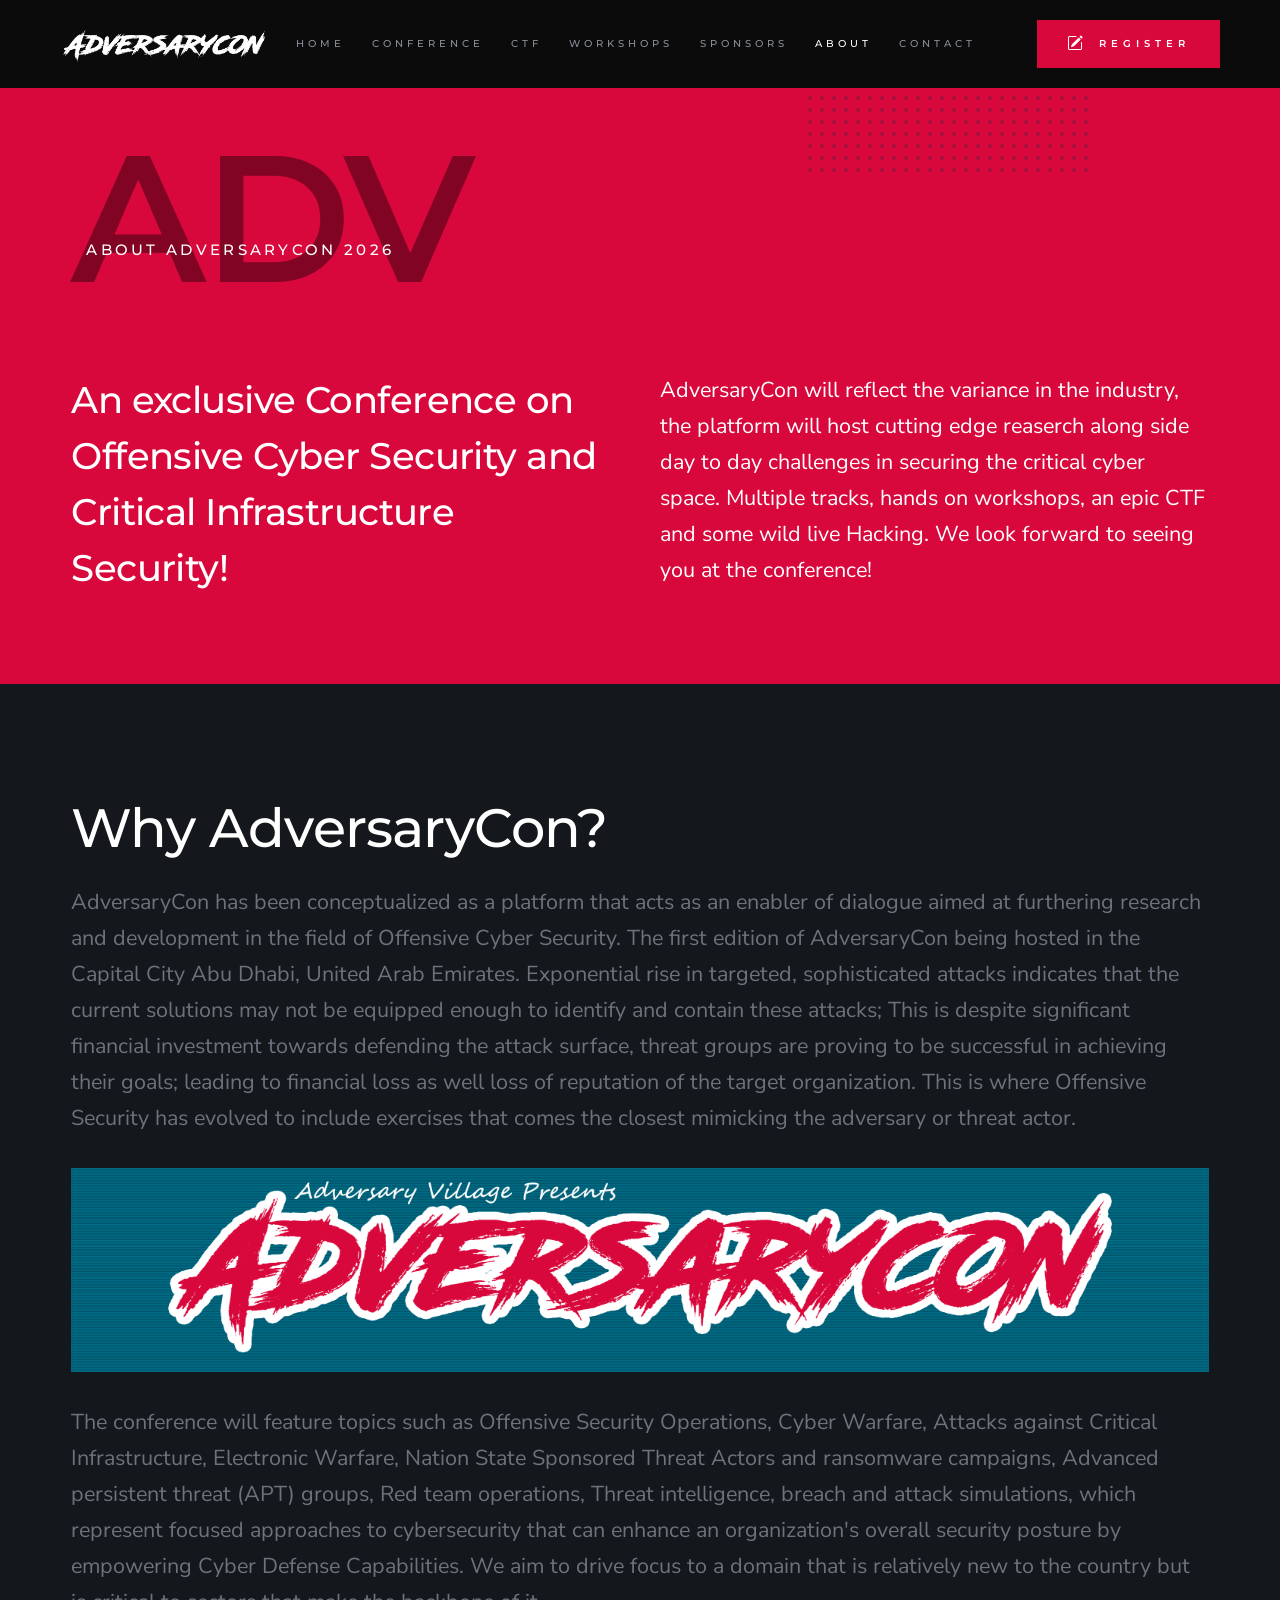
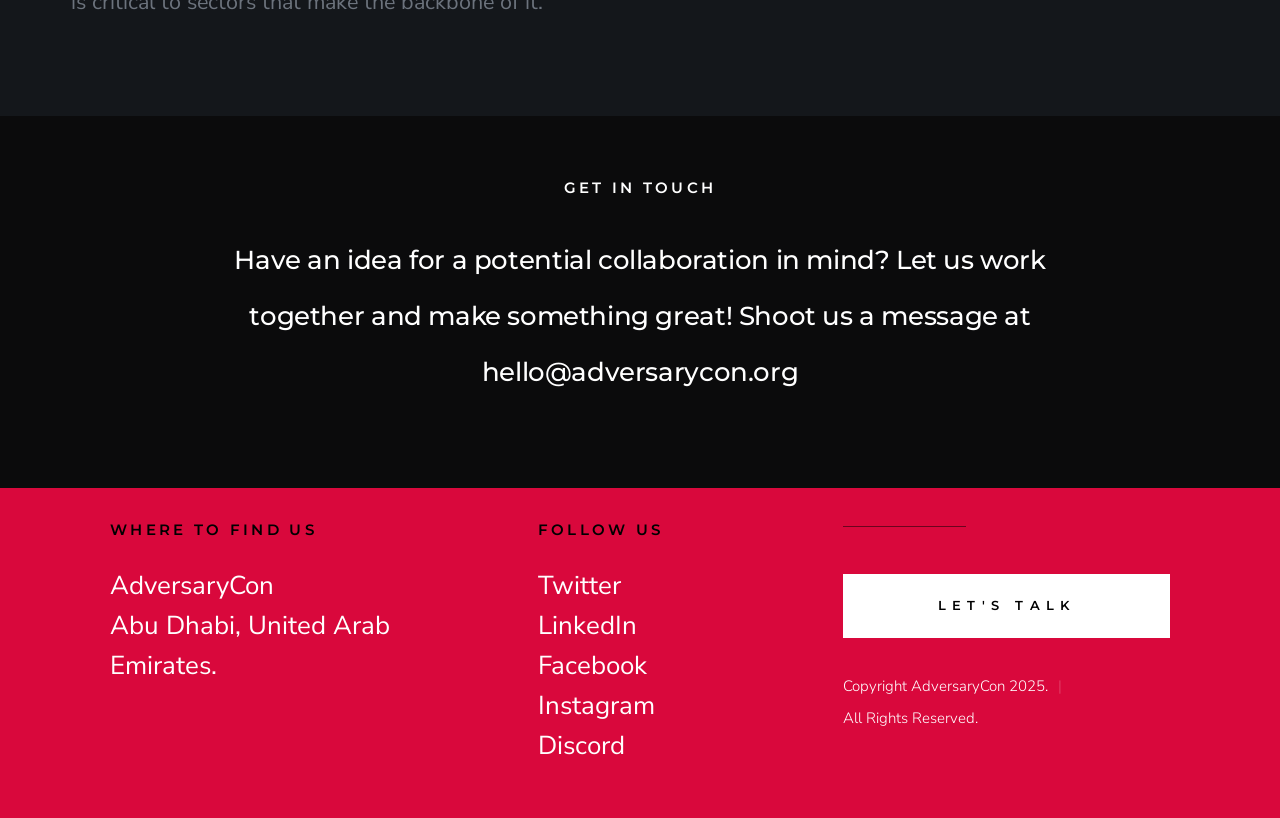
==== about/index.html @ 89c03f8d "adversarycon primary" ====
<!DOCTYPE html>
<html class="no-js" lang="en">
<head>



    
    <meta charset="utf-8">
    <title>About AdversaryCon | Offensive Cyber Security Conference</title>
    <meta name="description" content="">
    <meta name="author" content="">

   
    <meta name="viewport" content="width=device-width, initial-scale=1">

    <link rel="stylesheet" href="../css/styles.css">
    <link rel="stylesheet" href="../css/vendor.css">  
    <link rel="stylesheet" href="../css/LineIcons.3.0.css">  
    
    <script src="js/modernizr.js"></script>
    <script defer src="js/fontawesome/all.min.js"></script>

    <link rel="apple-touch-icon" sizes="180x180" href="../apple-touch-icon.png">
    <link rel="icon" type="image/png" sizes="32x32" href="../favicon-32x32.png">
    <link rel="icon" type="image/png" sizes="16x16" href="../favicon-16x16.png">
    <link rel="manifest" href="../site.webmanifest">

</head>

<body id="top">



    <div id="preloader">
        <div id="loader" class="dots-fade">
            <div></div>
            <div></div>
            <div></div>
        </div>
    </div>



    <header class="s-header sticky offset scrolling" style="visibility: visible; opacity: 1;">

        <div class="s-header__logo">
            <a href="../">
                <img src="../images/adversarycon-logo.png" alt="Homepage">
            </a>    
        </div>

        <div class="s-header__content">
    
            <nav class="s-header__nav-wrap">
                <ul class="s-header__nav" style="padding-left: 90px;">
                    <li><a href="../" title="Home">Home</a></li>
                    <li><a href="../conference-2026" title="Conference">Conference</a></li>
					<li><a href="../ctf-2026" title="CTF">CTF</a></li>
                    <li><a href="../training" title="Training">Workshops</a></li>
  <li><a href="../sponsors" title="Sponsors">Sponsors</a></li>                   
				   <li class="current"><a href="./" title="About">About</a></li>         
                   <li><a  href="../contact" title="Contact">Contact</a></li>
                </ul>
            </nav> 

            <a href="#" class="btn btn--primary btn--small">
               <svg style="color: white" xmlns="http://www.w3.org/2000/svg" width="24" height="24" fill="currentColor" class="bi bi-pencil-square" viewBox="0 0 16 16"> <path d="M15.502 1.94a.5.5 0 0 1 0 .706L14.459 3.69l-2-2L13.502.646a.5.5 0 0 1 .707 0l1.293 1.293zm-1.75 2.456-2-2L4.939 9.21a.5.5 0 0 0-.121.196l-.805 2.414a.25.25 0 0 0 .316.316l2.414-.805a.5.5 0 0 0 .196-.12l6.813-6.814z" fill="white"></path> <path fill-rule="evenodd" d="M1 13.5A1.5 1.5 0 0 0 2.5 15h11a1.5 1.5 0 0 0 1.5-1.5v-6a.5.5 0 0 0-1 0v6a.5.5 0 0 1-.5.5h-11a.5.5 0 0 1-.5-.5v-11a.5.5 0 0 1 .5-.5H9a.5.5 0 0 0 0-1H2.5A1.5 1.5 0 0 0 1 2.5v11z" fill="white"></path> </svg>
             Register
            </a>

        </div> 

        <a class="s-header__menu-toggle" href="#0"><span>Menu</span></a>

    </header>

<style>
    .ss-boxer2::before {
      
        background-image: url(../images/dots-teal.svg);
        
    }
</style>

    <section id="about" class="ss-boxer2" style="background-color: #D9083C; padding-bottom: var(--vspace-2); padding-top: calc(4 * var(--space));">
      
        <div class="row">
            <div class="column large-12">
                <div class="section-title2" data-num="ADV" data-aos="fade-up">
                    <h3 class="h6" style="color: white;">About AdversaryCon 2026</h3>
                </div>
            </div>
            <div class="column large-6 w-900-stack">
                <h1 class="display-1" data-aos="fade-up">
                   An exclusive Conference on Offensive Cyber Security
and Critical Infrastructure Security! 
                </h1>
            </div>
            <div class="column large-6 w-900-stack">
                <p class="lead" data-aos="fade-up" style="color:white;">
                    AdversaryCon will reflect the variance in the industry, the platform will host cutting edge reaserch along side day to day challenges in securing the critical cyber space. Multiple tracks, hands on workshops, an epic CTF and some wild live Hacking. We look forward to seeing you at the conference!
                </p>
            </div>
        </div>


    </section> 


    <section id="about" class="ss-boxer3" style=" padding-bottom: var(--vspace-2); padding-top: calc(1 * var(--space));">

    <div class="row">

        <div class="column large-12 intro">

            <h1>Why AdversaryCon?</h1>

            <p class="lead">AdversaryCon has been conceptualized as a platform that acts as an enabler of dialogue aimed at furthering research and development in the field of Offensive Cyber Security.  The first edition of AdversaryCon being hosted in the Capital City Abu Dhabi, United Arab Emirates. 
                Exponential rise in targeted, sophisticated attacks indicates that the current solutions may not be equipped enough to identify and contain these attacks;  This is despite significant financial investment towards defending the attack surface, threat groups are proving to be successful in achieving their goals; leading to financial loss as well loss of reputation of the target organization. This is where Offensive Security has evolved to include exercises that comes the closest mimicking the adversary or threat actor.
            </p>
            <figure>
                <img src="../images/about-adversarycon.jpg" 
                srcset="../images/about-adversarycon.jpg 1000w, 
                ../images/about-adversarycon.jpg 500w" 
                sizes="(max-width: 1000px) 100vw, 1000px" alt="">

            </figure> <p class="lead">
                The conference will feature topics such as Offensive Security Operations, Cyber Warfare, Attacks against Critical Infrastructure, Electronic Warfare, Nation State Sponsored Threat Actors and ransomware campaigns, Advanced persistent threat (APT) groups, Red team operations, Threat intelligence, breach and attack simulations, which represent focused approaches to cybersecurity that can enhance an organization's overall security posture by empowering Cyber Defense Capabilities. We aim to drive focus to a  domain that is relatively new to the country but is critical to sectors that make the backbone of it.
                
            </p>

       
        </div>

    </div>     </section> 

   


 
    <section class="s-contact">

        <div class="row narrower s-contact__top h-text-center">
            <div class="column">
                <h3 class="h6" style="color: white;">Get In Touch</h3>
                <h1 class="display-1" style="font-size: 2.6rem;">
                    Have an idea for a potential collaboration in mind? Let us work together and make something great! Shoot us a message at <a style="color: white;" href="mailto:hello@adversarycon.org">hello@adversarycon.org</a>
                </h1>
            </div>
        </div> 

       

    </section>  
    <footer class="s-footer">
        <div class="row row-y-top">

            <div class="column large-8 medium-12">
                <div class="row">
                    <div class="column large-7 tab-12 s-footer__block">
                        <h4 class="h6">Where to Find Us</h4>
        
                        <p>
                        AdversaryCon <br>
                        Abu Dhabi, United Arab Emirates.<br>
                      
                        <a href=""></a>
                        </p>
                    </div>
        
                    <div class="column large-5 tab-12 s-footer__block">
                        <h4 class="h6">Follow Us</h4 class="h6">
        
                        <ul class="s-footer__list">
                            <li><a href="https://x.com/AdversaryCon">Twitter</a></li>
                            <li><a href="https://linkedin.com/company/AdversaryCon">LinkedIn</a></li>
                            <li><a href="###">Facebook</a></li>                            
                            <li><a href="##">Instagram</a></li>
                            <li><a href="#" target="_blank">Discord</a></li>



                            
                        </ul>
                    </div>
                </div>
            </div>

            <div class="column large-4 medium-12 s-footer__block--end">
                <a href="mailto:hello@adversarycon.org" class="btn h-full-width">Let's Talk</a>

                <div class="ss-copyright">
                    <span>Copyright AdversaryCon 2025.</span> 
                
                    <span>All Rights Reserved.</span>
                </div>
            </div>

            <div class="ss-go-top">
                <a class="smoothscroll" title="Back to Top" href="#top">
                    top
                </a>
            </div> 

        </div>
    </footer>
    

    <div aria-hidden="true" class="pswp" role="dialog" tabindex="-1">

        <div class="pswp__bg"></div>
        <div class="pswp__scroll-wrap">

            <div class="pswp__container">
                <div class="pswp__item"></div>
                <div class="pswp__item"></div>
                <div class="pswp__item"></div>
            </div>

            <div class="pswp__ui pswp__ui--hidden">
                <div class="pswp__top-bar">
                    <div class="pswp__counter"></div><button class="pswp__button pswp__button--close" title="Close (Esc)"></button> <button class="pswp__button pswp__button--share" title=
                    "Share"></button> <button class="pswp__button pswp__button--fs" title="Toggle fullscreen"></button> <button class="pswp__button pswp__button--zoom" title=
                    "Zoom in/out"></button>
                    <div class="pswp__preloader">
                        <div class="pswp__preloader__icn">
                            <div class="pswp__preloader__cut">
                                <div class="pswp__preloader__donut"></div>
                            </div>
                        </div>
                    </div>
                </div>
                <div class="pswp__share-modal pswp__share-modal--hidden pswp__single-tap">
                    <div class="pswp__share-tooltip"></div>
                </div><button class="pswp__button pswp__button--arrow--left" title="Previous (arrow left)"></button> <button class="pswp__button pswp__button--arrow--right" title=
                "Next (arrow right)"></button>
                <div class="pswp__caption">
                    <div class="pswp__caption__center"></div>
                </div>
            </div>

        </div>

    </div> 


 
    <script src="js/jquery-3.2.1.min.js"></script>
    <script src="js/plugins.js"></script>
    <script src="js/main.js"></script>

</body>

</html>
---- css/styles.css ----
@import url("https://fonts.googleapis.com/css?family=Montserrat:300,300i,400,400i,500,500i,600,600i,700,700i|Nunito+Sans:300,300i,400,400i,600,600i,700,700i&display=swap");

:root {
    --font-1: "Nunito Sans", sans-serif;
    --font-2: "Montserrat", sans-serif;

    /* monospace
     */
    --font-mono: Consolas, "Andale Mono", Courier, "Courier New", monospace;
}


/* ------------------------------------------------------------------- 
 * ## colors
 * ------------------------------------------------------------------- */
:root {

    /* color-1(#d9083c)
     * color-2(#eb5e55)
     * color-3(#f2d0a4)
     */
    --color-1: hsla(345, 93%, 44%, 1);
    --color-2: hsla(4, 79%, 63%, 1);
    --color-3: hsla(34, 75%, 80%, 1);

    /* theme color variations
     */
    --color-1-lighter: hsla(345, 93%, 64%, 1);
    --color-1-light  : hsla(345, 93%, 54%, 1);
    --color-1-dark   : hsla(345, 93%, 34%, 1);
    --color-1-darker : hsla(345, 93%, 24%, 1);
    --color-2-lighter: hsla(4, 79%, 83%, 1);
    --color-2-light  : hsla(4, 79%, 73%, 1);
    --color-2-dark   : hsla(4, 79%, 53%, 1);
    --color-2-darker : hsla(4, 79%, 43%, 1);

    /* feedback colors
     * color-error(#ffd1d2), color-success(#c8e675), 
     * color-info(#d7ecfb), color-notice(#fff099)
     */
    --color-error          : hsla(359, 100%, 91%, 1);
    --color-success        : hsla(76, 69%, 68%, 1);
    --color-info           : hsla(205, 82%, 91%, 1);
    --color-notice         : hsla(51, 100%, 80%, 1);
    --color-error-content  : hsla(359, 50%, 50%, 1);
    --color-success-content: hsla(76, 29%, 28%, 1);
    --color-info-content   : hsla(205, 32%, 31%, 1);
    --color-notice-content : hsla(51, 30%, 30%, 1);

    /* shades 
     * generated using 
     * Tint & Shade Generator 
     * (https://maketintsandshades.com/)
     */
    --color-black  : #000000;
    --color-gray-19: #0b0b0c;
    --color-gray-18: #161719;
    --color-gray-17: #202225;
    --color-gray-16: #2b2e32;
    --color-gray-15: #363a3f;
    --color-gray-14: #41454b;
    --color-gray-13: #4c5158;
    --color-gray-12: #565c64;
    --color-gray-11: #616871;
    --color-gray-10: #6c737d;
    --color-gray-9 : #7b818a;
    --color-gray-8 : #898f97;
    --color-gray-7 : #989da4;
    --color-gray-6 : #a7abb1;
    --color-gray-5 : #b6b9be;
    --color-gray-4 : #c4c7cb;
    --color-gray-3 : #d3d5d8;
    --color-gray-2 : #e2e3e5;
    --color-gray-1 : #f0f1f2;
    --color-white  : #ffffff;

    /* text
     */
    --color-text       : var(--color-gray-10);
    --color-text-dark  : var(--color-white);
    --color-text-light : var(--color-gray-12);
    --color-placeholder: var(--color-gray-11);

    /* buttons
     */
    --color-btn                   : var(--color-gray-15);
    --color-btn-text              : var(--color-white);
    --color-btn-hover             : var(--color-white);
    --color-btn-hover-text        : var(--color-black);
    --color-btn-primary           : var(--color-1);
    --color-btn-primary-text      : var(--color-white);
    --color-btn-primary-hover     : var(--color-white);
    --color-btn-primary-hover-text: var(--color-black);
    --color-btn-stroke            : var(--color-white);
    --color-btn-stroke-text       : var(--color-white);
    --color-btn-stroke-hover      : var(--color-white);
    --color-btn-stroke-hover-text : var(--color-black);

    /* others
     */
    --color-body  : var(--color-1);
    --color-bg    : #14171B;
    --color-border: var(--color-gray-17);
}


/* ------------------------------------------------------------------- 
 * ## vertical spacing and typescale
 * ------------------------------------------------------------------- */
:root {

    /* spacing
     * base font size: 18px 
     * vertical space unit : 32px
     */
    --base-size     : 62.5%;
    --base-font-size: 1.8rem;
    --space         : 3.2rem;

    /* vertical spacing 
     */
    --vspace-0_25: calc(0.25 * var(--space));
    --vspace-0_5 : calc(0.5 * var(--space));
    --vspace-0_75: calc(0.75 * var(--space));
    --vspace-1   : calc(var(--space));
    --vspace-1_25: calc(1.25 * var(--space));
    --vspace-1_5 : calc(1.5 * var(--space));
    --vspace-1_75: calc(1.75 * var(--space));
    --vspace-2   : calc(2 * var(--space));
    --vspace-2_5 : calc(2.5 * var(--space));
    --vspace-3   : calc(3 * var(--space));
    --vspace-3_5 : calc(3.5 * var(--space));
    --vspace-4   : calc(4 * var(--space));

    /* type scale
     * ratio 1:2 | base: 18px
     * -------------------------------------------------------
     *
     * --text-display-3 = (77.40px)
     * --text-display-2 = (64.50px)
     * --text-display-1 = (53.75px)
     * --text-xxxl      = (44.79px)
     * --text-xxl       = (37.32px)
     * --text-xl        = (31.10px)
     * --text-lg        = (25.92px)
     * --text-md        = (21.60px)
     * --text-size      = (18.00px) BASE
     * --text-sm        = (15.00px)
     * --text-xs        = (12.50px)
     *
     * -------------------------------------------------------
     */
    --text-scale-ratio: 1.2;
    --text-size       : var(--base-font-size);
    --text-xs         : calc((var(--text-size) / var(--text-scale-ratio)) / var(--text-scale-ratio));
    --text-sm         : calc(var(--text-xs) * var(--text-scale-ratio));
    --text-md         : calc(var(--text-sm) * var(--text-scale-ratio) * var(--text-scale-ratio));
    --text-lg         : calc(var(--text-md) * var(--text-scale-ratio));
    --text-xl         : calc(var(--text-lg) * var(--text-scale-ratio));
    --text-xxl        : calc(var(--text-xl) * var(--text-scale-ratio));
    --text-xxxl       : calc(var(--text-xxl) * var(--text-scale-ratio));
    --text-display-1  : calc(var(--text-xxxl) * var(--text-scale-ratio));
    --text-display-2  : calc(var(--text-display-1) * var(--text-scale-ratio));
    --text-display-3  : calc(var(--text-display-2) * var(--text-scale-ratio));

    /* default button height
     */
    --vspace-btn: var(--vspace-2);
}

/* on mobile devices below 480px
 */
@media screen and (max-width: 480px) {
    :root {
        --base-font-size: 1.6rem;
        --space         : 2.8rem;
    }
}


/* ------------------------------------------------------------------- 
 * ## grid variables
 * ------------------------------------------------------------------- */
:root {

    /* widths for rows and containers
     */
    --width-full    : 100%;
    --width-max     : 1200px;
    --width-wide    : 1400px;
    --width-wider   : 1600px;
    --width-widest  : 1800px;
    --width-narrow  : 1000px;
    --width-narrower: 900px;
    --width-grid-max: var(--width-max);

    /* gutters
     */
    --gutter-lg : 2rem;
    --gutter-md : 1.6rem;
    --gutter-mob: 1rem;
}



/* ==========================================================================
 * # normalize
 * normalize.css v8.0.1 | MIT License |
 * github.com/necolas/normalize.css
 *
 * -------------------------------------------------------------------------- */

/* ------------------------------------------------------------------- 
 * ## document
 * ------------------------------------------------------------------- */

/* 1. Correct the line height in all browsers.
 * 2. Prevent adjustments of font size after orientation changes in iOS.*/

html {
    line-height: 1.15;
    /* 1 */
    -webkit-text-size-adjust: 100%;
    /* 2 */
}

/* ------------------------------------------------------------------- 
 * ## sections
 * ------------------------------------------------------------------- */

/* Remove the margin in all browsers. */

body {
    margin: 0;
}

/* Render the `main` element consistently in IE. */

main {
    display: block;
}

/* Correct the font size and margin on `h1` elements within `section` and
 * `article` contexts in Chrome, Firefox, and Safari. */

h1 {
    font-size: 2em;
    margin: 0.67em 0;
}

/* ------------------------------------------------------------------- 
 * ## grouping
 * ------------------------------------------------------------------- */

/* 1. Add the correct box sizing in Firefox.
 * 2. Show the overflow in Edge and IE. */

hr {
    -webkit-box-sizing: content-box;
    box-sizing: content-box;
    /* 1 */
    height: 0;
    /* 1 */
    overflow: visible;
    /* 2 */
}

/* 1. Correct the inheritance and scaling of font size in all browsers.
 * 2. Correct the odd `em` font sizing in all browsers. */

pre {
    font-family: monospace, monospace;
    /* 1 */
    font-size: 1em;
    /* 2 */
}

/* ------------------------------------------------------------------- 
 * ## text-level semantics
 * ------------------------------------------------------------------- */

/* Remove the gray background on active links in IE 10. */

a {
    background-color: transparent;
}

/* 1. Remove the bottom border in Chrome 57-
 * 2. Add the correct text decoration in Chrome, Edge, IE, Opera, and Safari. */

abbr[title] {
    border-bottom: none;
    /* 1 */
    text-decoration: underline;
    /* 2 */
    -webkit-text-decoration: underline dotted;
    text-decoration: underline dotted;
    /* 2 */
}

/* Add the correct font weight in Chrome, Edge, and Safari. */

b, strong {
    font-weight: bolder;
}

/* 1. Correct the inheritance and scaling of font size in all browsers.
 * 2. Correct the odd `em` font sizing in all browsers. */

code, kbd, samp {
    font-family: monospace, monospace;
    /* 1 */
    font-size: 1em;
    /* 2 */
}

/* Add the correct font size in all browsers. */

small {
    font-size: 80%;
}

/* Prevent `sub` and `sup` elements from affecting the line height in
 * all browsers. */

sub, sup {
    font-size: 75%;
    line-height: 0;
    position: relative;
    vertical-align: baseline;
}

sub {
    bottom: -0.25em;
}

sup {
    top: -0.5em;
}

/* ------------------------------------------------------------------- 
 * ## embedded content
 * ------------------------------------------------------------------- */

/* Remove the border on images inside links in IE 10. */

img {
    border-style: none;
}

/* ------------------------------------------------------------------- 
 * ## forms
 * ------------------------------------------------------------------- */

/* 1. Change the font styles in all browsers.
 * 2. Remove the margin in Firefox and Safari. */

button, input, optgroup, select, textarea {
    font-family: inherit;
    /* 1 */
    font-size: 100%;
    /* 1 */
    line-height: 1.15;
    /* 1 */
    margin: 0;
    /* 2 */
}

/* Show the overflow in IE.
 * 1. Show the overflow in Edge. */

button, input {
    /* 1 */
    overflow: visible;
}

/* Remove the inheritance of text transform in Edge, Firefox, and IE.
 * 1. Remove the inheritance of text transform in Firefox. */

button, select {
    /* 1 */
    text-transform: none;
}

/* Correct the inability to style clickable types in iOS and Safari. */

button, [type="button"], [type="reset"], [type="submit"] {
    -webkit-appearance: button;
}

/* Remove the inner border and padding in Firefox. */

button::-moz-focus-inner, [type="button"]::-moz-focus-inner, [type="reset"]::-moz-focus-inner, [type="submit"]::-moz-focus-inner {
    border-style: none;
    padding: 0;
}

/* Restore the focus styles unset by the previous rule. */

button:-moz-focusring, [type="button"]:-moz-focusring, [type="reset"]:-moz-focusring, [type="submit"]:-moz-focusring {
    outline: 1px dotted ButtonText;
}

/* Correct the padding in Firefox. */

fieldset {
    padding: 0.35em 0.75em 0.625em;
}

/* 1. Correct the text wrapping in Edge and IE.
 * 2. Correct the color inheritance from `fieldset` elements in IE.
 * 3. Remove the padding so developers are not caught out when they zero out
 *    `fieldset` elements in all browsers. */

legend {
    -webkit-box-sizing: border-box;
    box-sizing: border-box;
    /* 1 */
    color: inherit;
    /* 2 */
    display: table;
    /* 1 */
    max-width: 100%;
    /* 1 */
    padding: 0;
    /* 3 */
    white-space: normal;
    /* 1 */
}

/* Add the correct vertical alignment in Chrome, Firefox, and Opera. */

progress {
    vertical-align: baseline;
}

/* Remove the default vertical scrollbar in IE 10+. */

textarea {
    overflow: auto;
}

/* 1. Add the correct box sizing in IE 10.
 * 2. Remove the padding in IE 10. */

[type="checkbox"], [type="radio"] {
    -webkit-box-sizing: border-box;
    box-sizing: border-box;
    /* 1 */
    padding: 0;
    /* 2 */
}

/* Correct the cursor style of increment and decrement buttons in Chrome. */

[type="number"]::-webkit-inner-spin-button, [type="number"]::-webkit-outer-spin-button {
    height: auto;
}

/* 1. Correct the odd appearance in Chrome and Safari.
 * 2. Correct the outline style in Safari. */

[type="search"] {
    -webkit-appearance: textfield;
    /* 1 */
    outline-offset: -2px;
    /* 2 */
}

/* Remove the inner padding in Chrome and Safari on macOS. */

[type="search"]::-webkit-search-decoration {
    -webkit-appearance: none;
}

/* 1. Correct the inability to style clickable types in iOS and Safari.
 * 2. Change font properties to `inherit` in Safari. */

::-webkit-file-upload-button {
    -webkit-appearance: button;
    /* 1 */
    font: inherit;
    /* 2 */
}

/* ------------------------------------------------------------------- 
 * ## interactive
 * ------------------------------------------------------------------- */

/* Add the correct display in Edge, IE 10+, and Firefox. */

details {
    display: block;
}

/* Add the correct display in all browsers. */

summary {
    display: list-item;
}

/* ------------------------------------------------------------------- 
 * ## misc
 * ------------------------------------------------------------------- */

/* Add the correct display in IE 10+. */

template {
    display: none;
}

/* Add the correct display in IE 10. */

[hidden] {
    display: none;
}



/* ===================================================================
 * # basic/base setup styles
 *
 * ------------------------------------------------------------------- */
html {
    font-size: 62.5%;
    -webkit-box-sizing: border-box;
    box-sizing: border-box;
}

*, *::before, *::after {
    -webkit-box-sizing: inherit;
    box-sizing: inherit;
}

body {
    font-weight: normal;
    line-height: 1;
    word-wrap: break-word;
    -moz-font-smoothing: grayscale;
    -moz-osx-font-smoothing: grayscale;
    -webkit-font-smoothing: antialiased;
    -webkit-overflow-scrolling: touch;
    -webkit-text-size-adjust: none;
}


/* ------------------------------------------------------------------- 
 * ## media
 * ------------------------------------------------------------------- */
svg, img, video embed, iframe, object {
    max-width: 100%;
    height: auto;
}


/* ------------------------------------------------------------------- 
 * ## typography resets
 * ------------------------------------------------------------------- */
div, dl, dt, dd, ul, ol, li, h1, h2, h3, h4, h5, h6, pre, form, p, blockquote, th, td {
    margin: 0;
    padding: 0;
}

p {
    font-size: inherit;
    text-rendering: optimizeLegibility;
}

em, i {
    font-style: italic;
    line-height: inherit;
}

strong, b {
    font-weight: bold;
    line-height: inherit;
}

small {
    font-size: 60%;
    line-height: inherit;
}

ol, ul {
    list-style: none;
}

li {
    display: block;
}


/* ------------------------------------------------------------------- 
 * ## links
 * ------------------------------------------------------------------- */
a {
    text-decoration: none;
    line-height: inherit;
}

a img {
    border: none;
}


/* ------------------------------------------------------------------- 
 * ## inputs
 * ------------------------------------------------------------------- */
fieldset {
    margin: 0;
    padding: 0;
}

input[type="email"], 
input[type="number"], 
input[type="search"], 
input[type="text"], 
input[type="tel"], 
input[type="url"], 
input[type="password"], 
textarea {
    -webkit-appearance: none;
    -moz-appearance: none;
    appearance: none;
}



/* ===================================================================
 * # Grid v3.0.0
 *
 *   -----------------------------------------------------------------
 * - Grid breakpoints are based on MAXIMUM WIDTH media queries, 
 *   meaning they apply to that one breakpoint and ALL THOSE BELOW IT.
 * - Grid columns without a specified width will automatically layout 
 *   as equal width columns.
 * ------------------------------------------------------------------- */

/* rows
 * ------------------------------------- */
.row {
    width: 92%;
    max-width: var(--width-grid-max);
    margin: 0 auto;
    display: -ms-flexbox;
    display: -webkit-box;
    display: flex;
    -ms-flex-flow: row wrap;
    -webkit-box-orient: horizontal;
    -webkit-box-direction: normal;
    flex-flow: row wrap;
}

.row .row {
    width: auto;
    max-width: none;
    margin-left: calc(var(--gutter-lg) * -1);
    margin-right: calc(var(--gutter-lg) * -1);
}

/* columns
 * -------------------------------------- */
.column {
    -ms-flex: 1 1 0%;
    -webkit-box-flex: 1;
    flex: 1 1 0%;
    padding: 0 var(--gutter-lg);
}

.collapse>.column, .column.collapse {
    padding: 0;
}

/* flex row containers utility classes
 */
.row.row-wrap {
    -ms-flex-wrap: wrap;
    flex-wrap: wrap;
}

.row.row-nowrap {
    -ms-flex-wrap: none;
    flex-wrap: nowrap;
}

.row.row-y-top {
    -ms-flex-align: start;
    -webkit-box-align: start;
    align-items: flex-start;
}

.row.row-y-bottom {
    -ms-flex-align: end;
    -webkit-box-align: end;
    align-items: flex-end;
}

.row.row-y-center {
    -ms-flex-align: center;
    -webkit-box-align: center;
    align-items: center;
}

.row.row-stretch {
    -ms-flex-align: stretch;
    -webkit-box-align: stretch;
    align-items: stretch;
}

.row.row-baseline {
    -ms-flex-align: baseline;
    -webkit-box-align: baseline;
    align-items: baseline;
}

.row.row-x-left {
    -ms-flex-pack: start;
    -webkit-box-pack: start;
    justify-content: flex-start;
}

.row.row-x-right {
    -ms-flex-pack: end;
    -webkit-box-pack: end;
    justify-content: flex-end;
}

.row.row-x-center {
    -ms-flex-pack: center;
    -webkit-box-pack: center;
    justify-content: center;
}

/* flex item utility alignment classes
 */
.align-center {
    margin: auto;
    -webkit-align-self: center;
    -ms-flex-item-align: center;
    -ms-grid-row-align: center;
    align-self: center;
}

.align-left {
    margin-right: auto;
    -webkit-align-self: center;
    -ms-flex-item-align: center;
    -ms-grid-row-align: center;
    align-self: center;
}

.align-right {
    margin-left: auto;
    -webkit-align-self: center;
    -ms-flex-item-align: center;
    -ms-grid-row-align: center;
    align-self: center;
}

.align-x-center {
    margin-right: auto;
    margin-left: auto;
}

.align-x-left {
    margin-right: auto;
}

.align-x-right {
    margin-left: auto;
}

.align-y-center {
    -webkit-align-self: center;
    -ms-flex-item-align: center;
    -ms-grid-row-align: center;
    align-self: center;
}

.align-y-top {
    -webkit-align-self: flex-start;
    -ms-flex-item-align: start;
    align-self: flex-start;
}

.align-y-bottom {
    -webkit-align-self: flex-end;
    -ms-flex-item-align: end;
    align-self: flex-end;
}

/* large screen column widths 
 */
.large-1 {
    -ms-flex: 0 0 8.33333%;
    -webkit-box-flex: 0;
    flex: 0 0 8.33333%;
    max-width: 8.33333%;
}

.large-2 {
    -ms-flex: 0 0 16.66667%;
    -webkit-box-flex: 0;
    flex: 0 0 16.66667%;
    max-width: 16.66667%;
}

.large-3 {
    -ms-flex: 0 0 25%;
    -webkit-box-flex: 0;
    flex: 0 0 25%;
    max-width: 25%;
}

.large-4 {
    -ms-flex: 0 0 33.33333%;
    -webkit-box-flex: 0;
    flex: 0 0 33.33333%;
    max-width: 33.33333%;
}

.large-5 {
    -ms-flex: 0 0 41.66667%;
    -webkit-box-flex: 0;
    flex: 0 0 41.66667%;
    max-width: 41.66667%;
}

.large-6 {
    -ms-flex: 0 0 50%;
    -webkit-box-flex: 0;
    flex: 0 0 50%;
    max-width: 50%;
}

.large-7 {
    -ms-flex: 0 0 58.33333%;
    -webkit-box-flex: 0;
    flex: 0 0 58.33333%;
    max-width: 58.33333%;
}

.large-8 {
    -ms-flex: 0 0 66.66667%;
    -webkit-box-flex: 0;
    flex: 0 0 66.66667%;
    max-width: 66.66667%;
}

.large-9 {
    -ms-flex: 0 0 75%;
    -webkit-box-flex: 0;
    flex: 0 0 75%;
    max-width: 75%;
}

.large-10 {
    -ms-flex: 0 0 83.33333%;
    -webkit-box-flex: 0;
    flex: 0 0 83.33333%;
    max-width: 83.33333%;
}

.large-11 {
    -ms-flex: 0 0 91.66667%;
    -webkit-box-flex: 0;
    flex: 0 0 91.66667%;
    max-width: 91.66667%;
}

.large-12 {
    -ms-flex: 0 0 100%;
    -webkit-box-flex: 0;
    flex: 0 0 100%;
    max-width: 100%;
}


/* ------------------------------------------------------------------- 
 * ## medium screen devices
 * ------------------------------------------------------------------- */
@media screen and (max-width: 1200px) {
    .row .row {
        margin-left: calc(var(--gutter-md) * -1);
        margin-right: calc(var(--gutter-md) * -1);
    }
    .column {
        padding: 0 var(--gutter-md);
    }
    .medium-1 {
        -ms-flex: 0 0 8.33333%;
        -webkit-box-flex: 0;
        flex: 0 0 8.33333%;
        max-width: 8.33333%;
    }
    .medium-2 {
        -ms-flex: 0 0 16.66667%;
        -webkit-box-flex: 0;
        flex: 0 0 16.66667%;
        max-width: 16.66667%;
    }
    .medium-3 {
        -ms-flex: 0 0 25%;
        -webkit-box-flex: 0;
        flex: 0 0 25%;
        max-width: 25%;
    }
    .medium-4 {
        -ms-flex: 0 0 33.33333%;
        -webkit-box-flex: 0;
        flex: 0 0 33.33333%;
        max-width: 33.33333%;
    }
    .medium-5 {
        -ms-flex: 0 0 41.66667%;
        -webkit-box-flex: 0;
        flex: 0 0 41.66667%;
        max-width: 41.66667%;
    }
    .medium-6 {
        -ms-flex: 0 0 50%;
        -webkit-box-flex: 0;
        flex: 0 0 50%;
        max-width: 50%;
    }
    .medium-7 {
        -ms-flex: 0 0 58.33333%;
        -webkit-box-flex: 0;
        flex: 0 0 58.33333%;
        max-width: 58.33333%;
    }
    .medium-8 {
        -ms-flex: 0 0 66.66667%;
        -webkit-box-flex: 0;
        flex: 0 0 66.66667%;
        max-width: 66.66667%;
    }
    .medium-9 {
        -ms-flex: 0 0 75%;
        -webkit-box-flex: 0;
        flex: 0 0 75%;
        max-width: 75%;
    }
    .medium-10 {
        -ms-flex: 0 0 83.33333%;
        -webkit-box-flex: 0;
        flex: 0 0 83.33333%;
        max-width: 83.33333%;
    }
    .medium-11 {
        -ms-flex: 0 0 91.66667%;
        -webkit-box-flex: 0;
        flex: 0 0 91.66667%;
        max-width: 91.66667%;
    }
    .medium-12 {
        -ms-flex: 0 0 100%;
        -webkit-box-flex: 0;
        flex: 0 0 100%;
        max-width: 100%;
    }
}


/* ------------------------------------------------------------------- 
 * ## tablets
 * ------------------------------------------------------------------- */
@media screen and (max-width: 800px) {
    .row {
        width: 90%;
    }
    .tab-1 {
        -ms-flex: 0 0 8.33333%;
        -webkit-box-flex: 0;
        flex: 0 0 8.33333%;
        max-width: 8.33333%;
    }
    .tab-2 {
        -ms-flex: 0 0 16.66667%;
        -webkit-box-flex: 0;
        flex: 0 0 16.66667%;
        max-width: 16.66667%;
    }
    .tab-3 {
        -ms-flex: 0 0 25%;
        -webkit-box-flex: 0;
        flex: 0 0 25%;
        max-width: 25%;
    }
    .tab-4 {
        -ms-flex: 0 0 33.33333%;
        -webkit-box-flex: 0;
        flex: 0 0 33.33333%;
        max-width: 33.33333%;
    }
    .tab-5 {
        -ms-flex: 0 0 41.66667%;
        -webkit-box-flex: 0;
        flex: 0 0 41.66667%;
        max-width: 41.66667%;
    }
    .tab-6 {
        -ms-flex: 0 0 50%;
        -webkit-box-flex: 0;
        flex: 0 0 50%;
        max-width: 50%;
    }
    .tab-7 {
        -ms-flex: 0 0 58.33333%;
        -webkit-box-flex: 0;
        flex: 0 0 58.33333%;
        max-width: 58.33333%;
    }
    .tab-8 {
        -ms-flex: 0 0 66.66667%;
        -webkit-box-flex: 0;
        flex: 0 0 66.66667%;
        max-width: 66.66667%;
    }
    .tab-9 {
        -ms-flex: 0 0 75%;
        -webkit-box-flex: 0;
        flex: 0 0 75%;
        max-width: 75%;
    }
    .tab-10 {
        -ms-flex: 0 0 83.33333%;
        -webkit-box-flex: 0;
        flex: 0 0 83.33333%;
        max-width: 83.33333%;
    }
    .tab-11 {
        -ms-flex: 0 0 91.66667%;
        -webkit-box-flex: 0;
        flex: 0 0 91.66667%;
        max-width: 91.66667%;
    }
    .tab-12 {
        -ms-flex: 0 0 100%;
        -webkit-box-flex: 0;
        flex: 0 0 100%;
        max-width: 100%;
    }
    .hide-on-tablet {
        display: none;
    }
}


/* ------------------------------------------------------------------- 
 * ## mobile devices
 * ------------------------------------------------------------------- */
@media screen and (max-width: 600px) {
    .row {
        width: 100%;
        padding-left: 6vw;
        padding-right: 6vw;
    }
    .row .row {
        margin-left: calc(var(--gutter-mob) * -1);
        margin-right: calc(var(--gutter-mob) * -1);
        padding-left: 0;
        padding-right: 0;
    }
    .column {
        padding: 0 var(--gutter-mob);
    }
    .mob-1 {
        -ms-flex: 0 0 8.33333%;
        -webkit-box-flex: 0;
        flex: 0 0 8.33333%;
        max-width: 8.33333%;
    }
    .mob-2 {
        -ms-flex: 0 0 16.66667%;
        -webkit-box-flex: 0;
        flex: 0 0 16.66667%;
        max-width: 16.66667%;
    }
    .mob-3 {
        -ms-flex: 0 0 25%;
        -webkit-box-flex: 0;
        flex: 0 0 25%;
        max-width: 25%;
    }
    .mob-4 {
        -ms-flex: 0 0 33.33333%;
        -webkit-box-flex: 0;
        flex: 0 0 33.33333%;
        max-width: 33.33333%;
    }
    .mob-5 {
        -ms-flex: 0 0 41.66667%;
        -webkit-box-flex: 0;
        flex: 0 0 41.66667%;
        max-width: 41.66667%;
    }
    .mob-6 {
        -ms-flex: 0 0 50%;
        -webkit-box-flex: 0;
        flex: 0 0 50%;
        max-width: 50%;
    }
    .mob-7 {
        -ms-flex: 0 0 58.33333%;
        -webkit-box-flex: 0;
        flex: 0 0 58.33333%;
        max-width: 58.33333%;
    }
    .mob-8 {
        -ms-flex: 0 0 66.66667%;
        -webkit-box-flex: 0;
        flex: 0 0 66.66667%;
        max-width: 66.66667%;
    }
    .mob-9 {
        -ms-flex: 0 0 75%;
        -webkit-box-flex: 0;
        flex: 0 0 75%;
        max-width: 75%;
    }
    .mob-10 {
        -ms-flex: 0 0 83.33333%;
        -webkit-box-flex: 0;
        flex: 0 0 83.33333%;
        max-width: 83.33333%;
    }
    .mob-11 {
        -ms-flex: 0 0 91.66667%;
        -webkit-box-flex: 0;
        flex: 0 0 91.66667%;
        max-width: 91.66667%;
    }
    .mob-12 {
        -ms-flex: 0 0 100%;
        -webkit-box-flex: 0;
        flex: 0 0 100%;
        max-width: 100%;
    }
    .hide-on-mobile {
        display: none;
    }
}

/* ------------------------------------------------------------------- 
 * ## small mobile devices <= 400px
 * ------------------------------------------------------------------- */
@media screen and (max-width: 400px) {
    .row .row {
        margin-left: 0;
        margin-right: 0;
    }
    .column {
        -ms-flex: 0 0 100%;
        -webkit-box-flex: 0;
        flex: 0 0 100%;
        max-width: 100%;
        margin-left: 0;
        margin-right: 0;
        padding: 0;
    }
}



/* ===================================================================
 * # block grids
 *
 * -------------------------------------------------------------------
 * Equally-sized columns define at parent/row level.
 * ------------------------------------------------------------------- */
.block-large-1-8>.column {
    -ms-flex: 0 0 12.5%;
    -webkit-box-flex: 0;
    flex: 0 0 12.5%;
    max-width: 12.5%;
}

.block-large-1-6>.column {
    -ms-flex: 0 0 16.66667%;
    -webkit-box-flex: 0;
    flex: 0 0 16.66667%;
    max-width: 16.66667%;
}

.block-large-1-5>.column {
    -ms-flex: 0 0 20%;
    -webkit-box-flex: 0;
    flex: 0 0 20%;
    max-width: 20%;
}

.block-large-1-4>.column {
    -ms-flex: 0 0 25%;
    -webkit-box-flex: 0;
    flex: 0 0 25%;
    max-width: 25%;
}

.block-large-1-3>.column {
    -ms-flex: 0 0 33.33333%;
    -webkit-box-flex: 0;
    flex: 0 0 33.33333%;
    max-width: 33.33333%;
}

.block-large-1-2>.column {
    -ms-flex: 0 0 50%;
    -webkit-box-flex: 0;
    flex: 0 0 50%;
    max-width: 50%;
}

.block-large-full>.column {
    -ms-flex: 0 0 100%;
    -webkit-box-flex: 0;
    flex: 0 0 100%;
    max-width: 100%;
}


/* ------------------------------------------------------------------- 
 * ## block grids - medium screen devices
 * ------------------------------------------------------------------- */
@media screen and (max-width: 1200px) {
    .block-medium-1-8>.column {
        -ms-flex: 0 0 12.5%;
        -webkit-box-flex: 0;
        flex: 0 0 12.5%;
        max-width: 12.5%;
    }
    .block-medium-1-6>.column {
        -ms-flex: 0 0 16.66667%;
        -webkit-box-flex: 0;
        flex: 0 0 16.66667%;
        max-width: 16.66667%;
    }
    .block-medium-1-5>.column {
        -ms-flex: 0 0 20%;
        -webkit-box-flex: 0;
        flex: 0 0 20%;
        max-width: 20%;
    }
    .block-medium-1-4>.column {
        -ms-flex: 0 0 25%;
        -webkit-box-flex: 0;
        flex: 0 0 25%;
        max-width: 25%;
    }
    .block-medium-1-3>.column {
        -ms-flex: 0 0 33.33333%;
        -webkit-box-flex: 0;
        flex: 0 0 33.33333%;
        max-width: 33.33333%;
    }
    .block-medium-1-2>.column {
        -ms-flex: 0 0 50%;
        -webkit-box-flex: 0;
        flex: 0 0 50%;
        max-width: 50%;
    }
    .block-medium-full>.column {
        -ms-flex: 0 0 100%;
        -webkit-box-flex: 0;
        flex: 0 0 100%;
        max-width: 100%;
    }
}


/* ------------------------------------------------------------------- 
 * ## block grids - tablets
 * ------------------------------------------------------------------- */
@media screen and (max-width: 800px) {
    .block-tab-1-8>.column {
        -ms-flex: 0 0 12.5%;
        -webkit-box-flex: 0;
        flex: 0 0 12.5%;
        max-width: 12.5%;
    }
    .block-tab-1-6>.column {
        -ms-flex: 0 0 16.66667%;
        -webkit-box-flex: 0;
        flex: 0 0 16.66667%;
        max-width: 16.66667%;
    }
    .block-tab-1-5>.column {
        -ms-flex: 0 0 20%;
        -webkit-box-flex: 0;
        flex: 0 0 20%;
        max-width: 20%;
    }
    .block-tab-1-4>.column {
        -ms-flex: 0 0 25%;
        -webkit-box-flex: 0;
        flex: 0 0 25%;
        max-width: 25%;
    }
    .block-tab-1-3>.column {
        -ms-flex: 0 0 33.33333%;
        -webkit-box-flex: 0;
        flex: 0 0 33.33333%;
        max-width: 33.33333%;
    }
    .block-tab-1-2>.column {
        -ms-flex: 0 0 50%;
        -webkit-box-flex: 0;
        flex: 0 0 50%;
        max-width: 50%;
    }
    .block-tab-full>.column {
        -ms-flex: 0 0 100%;
        -webkit-box-flex: 0;
        flex: 0 0 100%;
        max-width: 100%;
    }
}


/* ------------------------------------------------------------------- 
 * ## block grids - mobile devices
 * ------------------------------------------------------------------- */
@media screen and (max-width: 600px) {
    .block-mob-1-8>.column {
        -ms-flex: 0 0 12.5%;
        -webkit-box-flex: 0;
        flex: 0 0 12.5%;
        max-width: 12.5%;
    }
    .block-mob-1-6>.column {
        -ms-flex: 0 0 16.66667%;
        -webkit-box-flex: 0;
        flex: 0 0 16.66667%;
        max-width: 16.66667%;
    }
    .block-mob-1-5>.column {
        -ms-flex: 0 0 20%;
        -webkit-box-flex: 0;
        flex: 0 0 20%;
        max-width: 20%;
    }
    .block-mob-1-4>.column {
        -ms-flex: 0 0 25%;
        -webkit-box-flex: 0;
        flex: 0 0 25%;
        max-width: 25%;
    }
    .block-mob-1-3>.column {
        -ms-flex: 0 0 33.33333%;
        -webkit-box-flex: 0;
        flex: 0 0 33.33333%;
        max-width: 33.33333%;
    }
    .block-mob-1-2>.column {
        -ms-flex: 0 0 50%;
        -webkit-box-flex: 0;
        flex: 0 0 50%;
        max-width: 50%;
    }
    .block-mob-full>.column {
        -ms-flex: 0 0 100%;
        -webkit-box-flex: 0;
        flex: 0 0 100%;
        max-width: 100%;
    }
}


/* ------------------------------------------------------------------- 
 * ## block grids - small mobile devices <= 400px
 * ------------------------------------------------------------------- */
@media screen and (max-width: 400px) {
    .stack>.column {
        -ms-flex: 0 0 100%;
        -webkit-box-flex: 0;
        flex: 0 0 100%;
        max-width: 100%;
        margin-left: 0;
        margin-right: 0;
        padding: 0;
    }
}



/* ===================================================================
 * # MISC
 *
 * ------------------------------------------------------------------- */
.h-group:after {
    content: "";
    display: table;
    clear: both;
}

/* misc helper classes
 */
.is-hidden {
    display: none;
}
.is-invisible {
    visibility: hidden;
}
.h-antialiased {
    -webkit-font-smoothing: antialiased;
    -moz-osx-font-smoothing: grayscale;
}
.h-overflow-hidden {
    overflow: hidden;
}
.h-remove-top {
    margin-top: 0;
}
.h-remove-bottom {
    margin-bottom: 0;
}
.h-add-half-bottom {
    margin-bottom: var(--vspace-0_5) !important;
}
.h-add-bottom {
    margin-bottom: var(--vspace-1) !important;
}
.h-no-border {
    border: none;
}
.h-full-width {
    width: 100%;
}
.h-text-center {
    text-align: center;
}
.h-text-left {
    text-align: left;
}
.h-text-right {
    text-align: right;
}
.h-pull-left {
    float: left;
}
.h-pull-right {
    float: right;
}



/* ===================================================================
 * # custom grid, block grid STACK breakpoints 
 *
 * ------------------------------------------------------------------- */
@media screen and (max-width: 1000px) {
    .block-1000-stack>.column {
        -ms-flex: 0 0 100%;
        -webkit-box-flex: 0;
        flex: 0 0 100%;
        max-width: 100%;
    }
}
@media screen and (max-width: 900px) {
    .w-900-stack, .block-900-stack>.column {
        -ms-flex: 0 0 100%;
        -webkit-box-flex: 0;
        flex: 0 0 100%;
        max-width: 100%;
    }
}



/* ===================================================================
 * # base style overrides
 *
 * ------------------------------------------------------------------- */
html {
    font-size: var(--base-size);
}

html, body {
    height: 100%;
}

body {
    background: var(--color-body);
    font-family: var(--font-1);
    font-size: var(--text-size);
    font-style: normal;
    font-weight: normal;
    line-height: var(--vspace-1);
    color: var(--color-text);
    margin: 0;
    padding: 0;
}


/* ------------------------------------------------------------------- 
 * ## links
 * ------------------------------------------------------------------- */
a {
    color: var(--color-1-light);
    -webkit-transition: all 0.3s ease-in-out;
    transition: all 0.3s ease-in-out;
}

a:hover, a:focus, a:active {
    color: white;
}

a:hover, a:active {
    outline: 0;
}



/* ===================================================================
 * # typography & general theme styles
 * 
 * ------------------------------------------------------------------- */

/* type scale - ratio 1:2 | base: 18px
 * -------------------------------------------------------------------
    --text-display-3 = (77.40px)
    --text-display-2 = (64.50px)
    --text-display-1 = (53.75px)
    --text-xxxl      = (44.79px)
    --text-xxl       = (37.32px)
    --text-xl        = (31.10px)
    --text-lg        = (25.92px)
    --text-md        = (21.60px)
    --text-size      = (18.00px) BASE
    --text-sm        = (15.00px)
    --text-xs        = (12.50px)
 * -------------------------------------------------------------------- */
h1, h2, h3, h4, h5, h6, .h1, .h2, .h3, .h4, .h5, .h6 {
    font-family: var(--font-2);
    font-weight: 500;
    font-style: normal;
    color: var(--color-text-dark);
    -webkit-font-variant-ligatures: common-ligatures;
    font-variant-ligatures: common-ligatures;
    text-rendering: optimizeLegibility;
}

h1, .h1 {
    margin-top: var(--vspace-2_5);
    margin-bottom: var(--vspace-0_75);
}

h2, .h2, h3, .h3, h4, .h4 {
    margin-top: var(--vspace-2);
    margin-bottom: var(--vspace-0_5);
}

h5, .h5, h6, .h6 {
    margin-top: var(--vspace-1_5);
    margin-bottom: var(--vspace-0_5);
}

h1, .h1 {
    font-size: var(--text-display-1);
    line-height: var(--vspace-2);
    letter-spacing: -.015em;
}

@media screen and (max-width: 400px) {
    h1, .h1 {
        font-size: var(--text-xxxl);
        line-height: var(--vspace-1_75);
    }
}

h2, .h2 {
    font-size: var(--text-xxl);
    line-height: var(--vspace-1_5);
}

h3, .h3 {
    font-size: var(--text-xl);
    line-height: var(--vspace-1_25);
}

h4, .h4 {
    font-size: var(--text-lg);
    line-height: var(--vspace-1);
}

h5, .h5 {
    font-size: var(--text-md);
    line-height: calc(0.875 * var(--space));
}

h6, .h6 {
    font-size: var(--text-sm);
    font-weight: 600;
    line-height: var(--vspace-0_75);
    text-transform: uppercase;
    letter-spacing: .22em;
}

.lead, .attention-getter {
    font-family: var(--font-1);
    font-weight: 400;
    font-size: var(--text-md);
    line-height: calc(1.125 * var(--space));
}

@media screen and (max-width: 400px) {
    .lead, .attention-getter {
        font-size: 1.9rem;
    }
}

figure img, p img {
    margin: 0;
    vertical-align: bottom;
}

em, i, strong, b {
    font-size: inherit;
    line-height: inherit;
}

em, i {
    font-family: var(--font-1);
    font-style: italic;
}

strong, b {
    font-family: var(--font-1);
    font-weight: 600;
}

small {
    font-size: 1.3rem;
    font-weight: 500;
    line-height: calc(0.5 * var(--space));
}

blockquote {
    margin: 0 0 var(--vspace-1) 0;
    padding: var(--vspace-1) var(--vspace-1_5);
    border-left: 4px solid var(--color-text-light);
    position: relative;
}

@media screen and (max-width: 400px) {
    blockquote {
        padding: var(--vspace-0_75) var(--vspace-0_75);
    }
}

blockquote p {
    font-family: var(--font-1);
    font-weight: 400;
    font-size: var(--text-md);
    font-style: normal;
    line-height: calc(1.125 * var(--space));
    color: var(--color-text-dark);
    padding: 0;
}

blockquote cite {
    display: block;
    font-family: var(--font-1);
    font-weight: 400;
    font-size: var(--text-sm);
    line-height: var(--vspace-0_75);
    font-style: normal;
}

blockquote cite:before {
    content: "\2014 \0020";
}

blockquote cite, blockquote cite a, blockquote cite a:visited {
    color: var(--color-text);
    border: none;
}

figure {
    display: block;
    margin-left: 0;
    margin-right: 0;
}

figure img+figcaption {
    margin-top: var(--vspace-1);
}

figcaption {
    font-size: var(--text-sm);
    text-align: center;
    margin-bottom: 0;
}

var, kbd, samp, code, pre {
    font-family: var(--font-mono);
}

pre {
    padding: var(--vspace-0_75) var(--vspace-1) var(--vspace-1);
    background: var(--color-gray-18);
    overflow-x: auto;
}

code {
    font-size: var(--text-sm);
    line-height: 1.6rem;
    margin: 0 .2rem;
    padding: calc(((var(--vspace-1) - 1.6rem) / 2) - .1rem) calc(.8rem - .1rem);
    white-space: nowrap;
    background: var(--color-gray-18);
    border: 1px solid var(--color-gray-17);
    color: var(--color-text-dark);
    border-radius: 3px;
}

pre>code {
    display: block;
    white-space: pre;
    line-height: var(--vspace-1);
    padding: 0;
    margin: 0;
    border: none;
}

.prettyprint code {
    background: var(--color-gray-2);
}

pre.prettyprint>code {
    border: none;
}

del {
    text-decoration: line-through;
}

abbr {
    font-family: var(--font-1);
    font-weight: 600;
    font-variant: small-caps;
    text-transform: lowercase;
    letter-spacing: .1em;
}

abbr[title], dfn[title] {
    border-bottom: 1px dotted;
    cursor: help;
    text-decoration: none;
}

mark {
    background: var(--color-3);
    color: black;
}

hr {
    border: solid var(--color-border);
    border-width: .1rem 0 0;
    clear: both;
    margin: var(--vspace-2) 0 calc(var(--vspace-2) - .1rem);
    height: 0;
}

hr.fancy {
    border: none;
    margin: var(--vspace-2) 0;
    height: var(--vspace-1);
    text-align: center;
}

hr.fancy::before {
    content: "*****";
    letter-spacing: .3em;
}


/* ------------------------------------------------------------------- 
 * ## lists
 * ------------------------------------------------------------------- */
ol {
    list-style: decimal;
}
ul {
    list-style: disc;
}
li {
    display: list-item;
}
ol, ul {
    margin-left: 1.6rem;
}
ul li {
    padding-left: .4rem;
}
ul ul, ul ol, ol ol, ol ul {
    margin: var(--vspace-0_5) 0 var(--vspace-0_5) var(--vspace-0_5);
}

ul.disc li {
    display: list-item;
    list-style: none;
    padding: 0 0 0 .8rem;
    position: relative;
}

ul.disc li::before {
    content: "";
    display: inline-block;
    width: var(--vspace-0_25);
    height: var(--vspace-0_25);
    border-radius: 50%;
    background: var(--color-1-dark);
    position: absolute;
    left: -.9em;
    top: .65em;
    vertical-align: middle;
}

dt {
    margin: 0;
    color: var(--color-1);
}

dd {
    margin: 0 0 0 2rem;
}


/* ------------------------------------------------------------------- 
 * ## responsive video container
 * ------------------------------------------------------------------- */
.video-container {
    position: relative;
    padding-bottom: 56.25%;
    height: 0;
    overflow: hidden;
}

.video-container iframe, 
.video-container object, 
.video-container embed, 
.video-container video {
    position: absolute;
    top: 0;
    left: 0;
    width: 100%;
    height: 100%;
}


/* ------------------------------------------------------------------- 
 * ## floated image
 * ------------------------------------------------------------------- */
img.h-pull-right {
    margin: var(--vspace-0_5) 0 var(--vspace-0_5) 2.8rem;
}

img.h-pull-left {
    margin: var(--vspace-0_5) 2.8rem var(--vspace-0_5) 0;
}


/* ------------------------------------------------------------------- 
 * ## tables
 * ------------------------------------------------------------------- */
table {
    border-width: 0;
    width: 100%;
    max-width: 100%;
    font-family: var(--font-1);
    border-collapse: collapse;
}

th, td {
    padding: var(--vspace-0_5) 3.2rem calc(var(--vspace-0_5) - .1rem);
    text-align: left;
    border-bottom: 1px solid var(--color-border);
}

th {
    padding: var(--vspace-0_5) 3.2rem;
    color: var(--color-text-dark);
    font-family: var(--font-2);
    font-weight: 600;
}

th:first-child, 
td:first-child {
    padding-left: 0;
}

th:last-child, td:last-child {
    padding-right: 0;
}

.table-responsive {
    overflow-x: auto;
    -webkit-overflow-scrolling: touch;
}


/* ------------------------------------------------------------------- 
 * ## spacing
 * ------------------------------------------------------------------- */
img, 
p, 
pre, 
table, 
blockquote, 
figure, 
figcaption, 
ul, 
ol,
dl, 
form, 
fieldset, 
input, 
textarea, 
select, 
button, 
.btn, 
.video-container, 
.ss-custom-select {
    margin-bottom: var(--vspace-1);
}



/* ===================================================================
 * # preloader
 *
 * ------------------------------------------------------------------- */
#preloader {
    position: fixed;
    top: 0;
    left: 0;
    right: 0;
    bottom: 0;
    background: var(--color-bg);
    z-index: 500;
    height: 100vh;
    width: 100%;
    overflow: hidden;
}

.no-js #preloader, .oldie #preloader {
    display: none;
}

#loader {
    position: absolute;
    left: 50%;
    top: 50%;
    width: 6px;
    height: 6px;
    padding: 0;
    display: inline-block;
    -webkit-transform: translate3d(-50%, -50%, 0);
    transform: translate3d(-50%, -50%, 0);
}

#loader>div {
    content: "";
    background: white;
    width: 6px;
    height: 6px;
    position: absolute;
    top: 0;
    left: 0;
    border-radius: 50%;
}

#loader>div:nth-of-type(1) {
    left: 15px;
}

#loader>div:nth-of-type(3) {
    left: -15px;
}

/* dots jump */
.dots-jump>div {
    -webkit-animation: dots-jump 1.2s infinite ease;
    animation: dots-jump 1.2s infinite ease;
    -webkit-animation-delay: 0.2s;
    animation-delay: 0.2s;
}

.dots-jump>div:nth-of-type(1) {
    -webkit-animation-delay: 0.4s;
    animation-delay: 0.4s;
}

.dots-jump>div:nth-of-type(3) {
    -webkit-animation-delay: 0s;
    animation-delay: 0s;
}

@-webkit-keyframes dots-jump {
    0% {
        top: 0;
    }
    40% {
        top: -6px;
    }
    80% {
        top: 0;
    }
}

@keyframes dots-jump {
    0% {
        top: 0;
    }
    40% {
        top: -6px;
    }
    80% {
        top: 0;
    }
}

/* dots fade */
.dots-fade>div {
    -webkit-animation: dots-fade 1.6s infinite ease;
    animation: dots-fade 1.6s infinite ease;
    -webkit-animation-delay: 0.4s;
    animation-delay: 0.4s;
}

.dots-fade>div:nth-of-type(1) {
    -webkit-animation-delay: 0.8s;
    animation-delay: 0.8s;
}

.dots-fade>div:nth-of-type(3) {
    -webkit-animation-delay: 0s;
    animation-delay: 0s;
}

@-webkit-keyframes dots-fade {
    0% {
        opacity: 1;
    }
    40% {
        opacity: 0.2;
    }
    80% {
        opacity: 1;
    }
}

@keyframes dots-fade {
    0% {
        opacity: 1;
    }
    40% {
        opacity: 0.2;
    }
    80% {
        opacity: 1;
    }
}

/* dots pulse */
.dots-pulse>div {
    -webkit-animation: dots-pulse 1.2s infinite ease;
    animation: dots-pulse 1.2s infinite ease;
    -webkit-animation-delay: 0.2s;
    animation-delay: 0.2s;
}

.dots-pulse>div:nth-of-type(1) {
    -webkit-animation-delay: 0.4s;
    animation-delay: 0.4s;
}

.dots-pulse>div:nth-of-type(3) {
    -webkit-animation-delay: 0s;
    animation-delay: 0s;
}

@-webkit-keyframes dots-pulse {
    0% {
        -webkit-transform: scale(1);
        transform: scale(1);
    }
    40% {
        -webkit-transform: scale(1.1);
        transform: scale(1.3);
    }
    80% {
        -webkit-transform: scale(1);
        transform: scale(1);
    }
}

@keyframes dots-pulse {
    0% {
        -webkit-transform: scale(1);
        transform: scale(1);
    }
    40% {
        -webkit-transform: scale(1.1);
        transform: scale(1.3);
    }
    80% {
        -webkit-transform: scale(1);
        transform: scale(1);
    }
}



/* ===================================================================
 * # forms 
 *
 * ------------------------------------------------------------------- */
fieldset {
    border: none;
    margin-bottom: var(--vspace-0_5);
}

input[type="email"], 
input[type="number"], 
input[type="search"], 
input[type="text"], 
input[type="tel"], 
input[type="url"], 
input[type="password"], 
textarea, 
select {
    --input-height: var(--vspace-2);
    --input-line-height: var(--vspace-1);
    --input-vpadding: calc(((var(--input-height) - var(--input-line-height)) / 2) - .1rem);

    display: block;
    height: var(--input-height);
    padding: var(--input-vpadding) calc(2.4rem - .1rem);
    border: 0;
    outline: none;
    color: var(--color-placeholder);
    font-family: var(--font-1);
    font-size: var(--text-sm);
    line-height: var(--input-line-height);
    max-width: 100%;
    background-color: var(--color-gray-17);
    border: .1rem solid transparent;
    -webkit-transition: all .3s ease-in-out;
    transition: all .3s ease-in-out;
    border-radius: 4px;
}

.ss-custom-select {
    position: relative;
    padding: 0;
}

.ss-custom-select select {
    -webkit-appearance: none;
    -moz-appearance: none;
    appearance: none;
    text-indent: 0.01px;
    text-overflow: '';
    margin: 0;
    vertical-align: middle;
}

.ss-custom-select select option {
    padding-left: 2rem;
    padding-right: 2rem;
}

.ss-custom-select select::-ms-expand {
    display: none;
}

.ss-custom-select::after {
    border-bottom: 2px solid var(--color-white);
    border-right: 2px solid var(--color-white);
    content: '';
    display: block;
    height: 8px;
    width: 8px;
    margin-top: -7px;
    pointer-events: none;
    position: absolute;
    right: 2.4rem;
    top: 50%;
    -webkit-transition: all 0.15s ease-in-out;
    transition: all 0.15s ease-in-out;
    -webkit-transform-origin: 66% 66%;
    transform-origin: 66% 66%;
    -webkit-transform: rotate(45deg);
    transform: rotate(45deg);
}

textarea {
    min-height: calc(8 * var(--space));
}

input[type="email"]:focus, 
input[type="number"]:focus, 
input[type="search"]:focus, 
input[type="text"]:focus, 
input[type="tel"]:focus, 
input[type="url"]:focus, 
input[type="password"]:focus, 
textarea:focus, 
select:focus {
    color: white;
    -webkit-box-shadow: 0 0 8px var(--color-gray-15);
    box-shadow: 0 0 8px var(--color-gray-15);
    border: 1px solid var(--color-gray-15);
}

label, legend {
    font-family: var(--font-1);
    font-weight: 600;
    font-size: var(--text-sm);
    line-height: var(--vspace-0_5);
    margin-bottom: var(--vspace-0_5);
    color: var(--color-text-dark);
    display: block;
}

input[type="checkbox"], 
input[type="radio"] {
    display: inline;
}

label>.label-text {
    display: inline-block;
    margin-left: 1rem;
    font-family: var(--font-1);
    line-height: inherit;
}

label>input[type="checkbox"], 
label>input[type="radio"] {
    margin: 0;
    position: relative;
    top: .2rem;
}


/* ------------------------------------------------------------------- 
 * ## style placeholder text
 * ------------------------------------------------------------------- */
::-webkit-input-placeholder {
    /* WebKit, Blink, Edge */
    color: var(--color-placeholder);
}
:-ms-input-placeholder {
    /* Internet Explorer 10-11 */
    color: var(--color-placeholder);
}
::-ms-input-placeholder {
    /* Microsoft Edge */
    color: var(--color-placeholder);
}
::placeholder {
    /* Most modern browsers support this now. */
    color: var(--color-placeholder);
}
.placeholder {
    color: var(--color-placeholder) !important;
}


/* ------------------------------------------------------------------- 
 * ## change autocomplete styles in Chrome
 * ------------------------------------------------------------------- */
input:-webkit-autofill, input:-webkit-autofill:hover, input:-webkit-autofill:focus input:-webkit-autofill, textarea:-webkit-autofill, textarea:-webkit-autofill:hover textarea:-webkit-autofill:focus, select:-webkit-autofill, select:-webkit-autofill:hover, select:-webkit-autofill:focus {
    -webkit-text-fill-color: var(--color-1);
    -webkit-transition: background-color 5000s ease-in-out 0s;
    transition: background-color 5000s ease-in-out 0s;
}



/* ===================================================================
 * # buttons
 *
 * ------------------------------------------------------------------- */
.btn, 
button, 
input[type="submit"], 
input[type="reset"], 
input[type="button"] {
    --btn-height: var(--vspace-btn);

    display: inline-block;
    font-family: var(--font-2);
    font-weight: 600;
    font-size: var(--text-xs);
    text-transform: uppercase;
    letter-spacing: .5em;
    height: var(--btn-height);
    line-height: calc(var(--btn-height) - .4rem);
    padding: 0 3.2rem;
    margin: 0 0.4rem var(--vspace-0_5) 0;
    color: var(--color-btn-text);
    text-decoration: none;
    text-align: center;
    white-space: nowrap;
    cursor: pointer;
    -webkit-transition: all .3s;
    transition: all .3s;
    -webkit-font-smoothing: antialiased;
    -moz-osx-font-smoothing: grayscale;
    background-color: var(--color-btn);
    border: 0.2rem solid var(--color-btn);
}

.btn:hover, 
button:hover, 
input[type="submit"]:hover, 
input[type="reset"]:hover, 
input[type="button"]:hover, 
.btn:focus, 
button:focus, 
input[type="submit"]:focus, 
input[type="reset"]:focus, 
input[type="button"]:focus {
    background-color: var(--color-btn-hover);
    border-color: var(--color-btn-hover);
    color: var(--color-btn-hover-text);
    outline: 0;
}

/* button primary
 * ------------------------------------------------- */
.btn.btn--primary, 
button.btn--primary, 
input[type="submit"].btn--primary, 
input[type="reset"].btn--primary, 
input[type="button"].btn--primary {
    background: var(--color-btn-primary);
    border-color: var(--color-btn-primary);
    color: var(--color-btn-primary-text);
}

.btn.btn--primary:hover, 
button.btn--primary:hover, 
input[type="submit"].btn--primary:hover, 
input[type="reset"].btn--primary:hover, 
input[type="button"].btn--primary:hover, 
.btn.btn--primary:focus, 
button.btn--primary:focus, 
input[type="submit"].btn--primary:focus, 
input[type="reset"].btn--primary:focus, 
input[type="button"].btn--primary:focus {
    background: var(--color-btn-primary-hover);
    border-color: var(--color-btn-primary-hover);
    color: var(--color-btn-primary-hover-text);
}

/* button modifiers
 * ------------------------------------------------- */
.btn.h-full-width, 
button.h-full-width {
    width: 100%;
    margin-right: 0;
}

.btn--small, 
button.btn--small {
    font-size: 1.2rem;
    --btn-height: calc(var(--vspace-btn) - var(--vspace-0_5));
}

.btn--medium, 
button.btn--medium {
    --btn-height: calc(var(--vspace-btn) + var(--vspace-0_25));
}

.btn--large, 
button.btn--large {
    --btn-height: calc(var(--vspace-btn) + var(--vspace-0_5));
}

.btn--stroke, 
button.btn--stroke {
    background: transparent !important;
    border: 0.2rem solid var(--color-btn-stroke);
    color: var(--color-btn-stroke-text);
}

.btn--stroke:hover, 
button.btn--stroke:hover {
    background: var(--color-btn-stroke-hover) !important;
    border: 0.2rem solid var(--color-btn-stroke-hover);
    color: var(--color-btn-stroke-hover-text);
}

.btn--pill, 
button.btn--pill {
    padding-left: 3.2rem !important;
    padding-right: 3.2rem !important;
    border-radius: 1000px !important;
}

button::-moz-focus-inner, 
input::-moz-focus-inner {
    border: 0;
    padding: 0;
}



/* =================================================================== 
 * # additional components
 *
 * ------------------------------------------------------------------- */

/* ------------------------------------------------------------------- 
 * ## additional typo styles
 * ------------------------------------------------------------------- */
.drop-cap:first-letter {
    float: left;
    font-family: var(--font-2);
    font-weight: 600;
    font-size: calc(3 * var(--space));
    line-height: 1;
    padding: 0 0.125em 0 0;
    text-transform: uppercase;
    background: transparent;
    color: var(--color-text-dark);
}

/* line definition style 
 * ----------------------------------------------- */
.lining dt, .lining dd {
    display: inline;
    margin: 0;
}

.lining dt+dt:before, .lining dd+dt:before {
    content: "\A";
    white-space: pre;
}

.lining dd+dd:before {
    content: ", ";
}

.lining dd+dd:before {
    content: ", ";
}

.lining dd:before {
    content: ": ";
    margin-left: -0.2em;
}

/* dictionary definition style 
 * ----------------------------------------------- */
.dictionary-style dt {
    display: inline;
    counter-reset: definitions;
}

.dictionary-style dt+dt:before {
    content: ", ";
    margin-left: -0.2em;
}

.dictionary-style dd {
    display: block;
    counter-increment: definitions;
}

.dictionary-style dd:before {
    content: counter(definitions, decimal) ". ";
}

/** 
 * Pull Quotes
 * -----------
 * markup:
 *
 * <figure class="pull-quote">
 *		<blockquote>
 *			<p></p>
 *		</blockquote>
 * </figure>
 *
 * --------------------------------------------------------------------- */
.pull-quote {
    position: relative;
    padding: 0;
    margin-top: 0;
    text-align: center;
}

.pull-quote blockquote {
    border: none;
    margin: 0 auto;
    max-width: 62rem;
    padding-top: var(--vspace-2_5);
    position: relative;
}

.pull-quote blockquote p {
    font-weight: 400;
    color: var(--color-text-dark);
}

.pull-quote blockquote:before {
    content: "";
    display: block;
    height: var(--vspace-1);
    width: var(--vspace-1);
    background-repeat: no-repeat;
    background: center center;
    background-size: contain;
    background-image: url(../images/icons/icon-quote.svg);
    -webkit-transform: translateX(-50%);
    transform: translateX(-50%);
    position: absolute;
    top: var(--vspace-1);
    left: 50%;
}

/** 
 * Stats Tab
 * ---------
 * markup:
 *
 * <ul class="stats-tabs">
 *		<li><a href="#">[value]<em>[name]</em></a></li>
 *	</ul>
 *
 * Extend this object into your markup.
 *
 * --------------------------------------------------------------------- */
.stats-tabs {
    padding: 0;
    margin: var(--vspace-1) 0;
}

.stats-tabs li {
    display: inline-block;
    margin: 0 1.6rem var(--vspace-0_5) 0;
    padding: 0 1.5rem 0 0;
    border-right: 1px solid var(--color-border);
}

.stats-tabs li:last-child {
    margin: 0;
    padding: 0;
    border: none;
}

.stats-tabs li a {
    display: inline-block;
    font-size: var(--text-lg);
    font-family: var(--font-2);
    font-weight: 500;
    line-height: var(--vspace-1_5);
    border: none;
    color: var(--color-white);
}

.stats-tabs li a:hover {
    color: var(--color-1-light);
}

.stats-tabs li a em {
    display: block;
    margin: 0;
    font-family: var(--font-1);
    font-size: var(--text-sm);
    line-height: var(--vspace-0_5);
    font-weight: normal;
    font-style: normal;
    color: var(--color-text-light);
}


/* ------------------------------------------------------------------- 
 * ## skillbars
 * ------------------------------------------------------------------- */
.skill-bars {
    list-style: none;
    margin: var(--vspace-2) 0 var(--vspace-1);
}

.skill-bars li {
    height: .4rem;
    background: var(--color-white);
    width: 100%;
    margin-bottom: calc(var(--vspace-2) - .4rem);
    padding: 0;
    position: relative;
}

.skill-bars li strong {
    position: absolute;
    left: 0;
    top: calc((var(--vspace-1) * 1.25) * -1);
    font-family: var(--font-2);
    font-weight: 500;
    color: var(--color-white);
    text-transform: uppercase;
    letter-spacing: .2em;
    font-size: 1.4rem;
    line-height: var(--vspace-0_75);
}

.skill-bars li .progress {
    background: var(--color-1);
    position: relative;
    height: 100%;
}

.skill-bars li .progress span {
    position: absolute;
    right: 0;
    top: calc((var(--vspace-1) + .8rem) * -1);
    display: block;
    font-family: var(--font-2);
    color: var(--color-white);
    font-size: 1rem;
    line-height: 1;
    background: var(--color-black);
    padding: calc(0.25 * var(--space)) calc(0.25 * var(--space));
    border-radius: 4px;
}

.skill-bars li .progress span::after {
    position: absolute;
    left: 50%;
    bottom: -10px;
    margin-left: -5px;
    width: 0;
    height: 0;
    border: 5px solid transparent;
    border-top-color: var(--color-black, var(--color-black));
    content: "";
}

.skill-bars li .percent5 {
    width: 5%;
}
.skill-bars li .percent10 {
    width: 10%;
}
.skill-bars li .percent15 {
    width: 15%;
}
.skill-bars li .percent20 {
    width: 20%;
}
.skill-bars li .percent25 {
    width: 25%;
}
.skill-bars li .percent30 {
    width: 30%;
}
.skill-bars li .percent35 {
    width: 35%;
}
.skill-bars li .percent40 {
    width: 40%;
}
.skill-bars li .percent45 {
    width: 45%;
}
.skill-bars li .percent50 {
    width: 50%;
}
.skill-bars li .percent55 {
    width: 55%;
}
.skill-bars li .percent60 {
    width: 60%;
}
.skill-bars li .percent65 {
    width: 65%;
}
.skill-bars li .percent70 {
    width: 70%;
}
.skill-bars li .percent75 {
    width: 75%;
}
.skill-bars li .percent80 {
    width: 80%;
}
.skill-bars li .percent85 {
    width: 85%;
}
.skill-bars li .percent90 {
    width: 90%;
}
.skill-bars li .percent95 {
    width: 95%;
}
.skill-bars li .percent100 {
    width: 100%;
}


/* ------------------------------------------------------------------- 
 * ## alert box
 * ------------------------------------------------------------------- */
.alert-box {
    padding: var(--vspace-0_75) 4rem var(--vspace-0_75) 3.2rem;
    position: relative;
    margin-bottom: var(--vspace-1);
    border-radius: 4px;
    font-family: var(--font-1);
    font-weight: 500;
    font-size: var(--text-sm);
    line-height: var(--vspace-0_75);
}

.alert-box__close {
    position: absolute;
    display: block;
    right: 1.6rem;
    top: 1.6rem;
    cursor: pointer;
    width: 12px;
    height: 12px;
}

.alert-box__close::before, 
.alert-box__close::after {
    content: '';
    position: absolute;
    display: inline-block;
    width: 2px;
    height: 12px;
    top: 0;
    left: 5px;
}

.alert-box__close::before {
    -webkit-transform: rotate(45deg);
    transform: rotate(45deg);
}

.alert-box__close::after {
    -webkit-transform: rotate(-45deg);
    transform: rotate(-45deg);
}

.alert-box--error {
    background-color: var(--color-error);
    color: var(--color-error-content);
}

.alert-box--error .alert-box__close::before, 
.alert-box--error .alert-box__close::after {
    background-color: var(--color-error-content);
}

.alert-box--success {
    background-color: var(--color-success);
    color: var(--color-success-content);
}

.alert-box--success .alert-box__close::before, 
.alert-box--success .alert-box__close::after {
    background-color: var(--color-success-content);
}

.alert-box--info {
    background-color: var(--color-info);
    color: var(--color-info-content);
}

.alert-box--info .alert-box__close::before, 
.alert-box--info .alert-box__close::after {
    background-color: var(--color-info-content);
}

.alert-box--notice {
    background-color: var(--color-notice);
    color: var(--color-notice-content);
}

.alert-box--notice .alert-box__close::before, 
.alert-box--notice .alert-box__close::after {
    background-color: var(--color-notice-content);
}



/* ===================================================================
 * # common and reusable styles
 *
 * ------------------------------------------------------------------- */
.wide {
    max-width: var(--width-wide);
}
.wider {
    max-width: var(--width-wider);
}
.narrow {
    max-width: var(--width-narrow);
}
.narrower {
    max-width: var(--width-narrower);
}

.section-title {
    display: block;
    margin-bottom: var(--vspace-2);
    position: relative;
}
.section-title::before {
    content: attr(data-num);
    font-family: var(--font-2);
    font-weight: 600;
    font-size: calc(var(--text-size) * 10);
    line-height: 1;
    letter-spacing: -0.02em;
    color: var(--color-text);
    opacity: .1;
}

.section-title h3 {
    z-index: 2;
    font-weight: 500;
    color: var(--color-1);
    padding-bottom: 2em;
    margin-top: 0;
    position: absolute;
    left: 1em;
    bottom: 0;
}

.section-title2 {
    display: block;
    margin-bottom: var(--vspace-2);
    position: relative;
}
.section-title2::before {
    content: attr(data-num);
    font-family: var(--font-2);
    font-weight: 600;
    font-size: calc(var(--text-size) * 10);
    line-height: 1;
    letter-spacing: -0.02em;
    color: black;
    opacity: .4;
}

.section-title2 h3 {
    z-index: 2;
    font-weight: 500;
    color: var(--color-1);
    padding-bottom: 2em;
    margin-top: 0;
    position: absolute;
    left: 1em;
    bottom: 0;
}

.display-1 {
    font-size: var(--text-xxl);
    font-weight: 500;
    line-height: var(--vspace-1_75);
    margin-top: 0;
}

.item-title {
    font-family: var(--font-2);
    font-weight: 500;
    font-size: var(--text-lg);
    line-height: var(--vspace-1_25);
    margin-top: 0;
    margin-bottom: var(--vspace-0_5);
}


/* ------------------------------------------------------------------- 
 * ## item list 
 * ------------------------------------------------------------------- */
.item-list {
    margin-top: var(--vspace-2_5);
}
.item-list .item {
    padding-right: 8.6rem;
    margin-bottom: var(--vspace-0_5);
}


/* ------------------------------------------------------------------- 
 * ## slick slider 
 * ------------------------------------------------------------------- */
.slick-slider .slick-slide {
    outline: none;
}

.slick-slider .slick-dots {
    display: block;
    list-style: none;
    width: 100%;
    padding: 0;
    margin: var(--vspace-1) 0 0 0;
    text-align: center;
    position: absolute;
    top: 100%;
    left: 0;
}

.slick-slider .slick-dots li {
    display: inline-block;
    width: 28px;
    height: 28px;
    margin: 0;
    padding: 10px;
    cursor: pointer;
}

.slick-slider .slick-dots li button {
    display: block;
    width: 8px;
    height: 8px;
    border-radius: 50%;
    background: white;
    border: none;
    line-height: 8px;
    padding: 0;
    margin: 0;
    cursor: pointer;
    font: 0/0 a;
    text-shadow: none;
    color: transparent;
}

.slick-slider .slick-dots li button:hover, 
.slick-slider .slick-dots li button:focus {
    outline: none;
}

.slick-slider .slick-dots li.slick-active button, 
.slick-slider .slick-dots li:hover button {
    background: var(--color-1);
}


/* ------------------------------------------------------------------- 
 * responsive:
 * common and reusable styles
 * ------------------------------------------------------------------- */
@media screen and (max-width: 1100px) {
    .item-list .item {
        padding-right: 2rem;
    }
}
@media screen and (max-width: 1000px) {
    .section-title::before {
        font-size: calc(var(--text-size) * 8);
    }
}
@media screen and (max-width: 800px) {
    .section-title {
        margin-bottom: var(--vspace-1);
    }
    .item-list .item {
        margin-bottom: 0;
    }
    .item-list .item {
        padding-right: var(--gutter-md);
    }
}
@media screen and (max-width: 600px) {
    .item-list .item {
        padding-right: var(--gutter-mob);
    }
}
@media screen and (max-width: 400px) {
    .display-1 {
        font-size: var(--text-xl);
        line-height: var(--vspace-1_5);
    }
    .item-title {
        font-size: var(--text-md);
        line-height: var(--vspace-1);
    }
    .item-list .item {
        padding-right: 0;
    }
}



/* ===================================================================
 * # site header
 *
 * ------------------------------------------------------------------- */
.s-header {
    z-index: 100;
    width: 100%;
    height: 8.8rem;
    position: absolute;
    top: var(--vspace-0_75);
    left: 0;
}

.s-header.offset {
    -webkit-transform: translateY(-100%);
    transform: translateY(-100%);
    -webkit-transition: all .5s;
    transition: all .5s;
}

.s-header.scrolling {
    -webkit-transform: translateY(0);
    transform: translateY(0);
}

.s-header.sticky {
    background-color: var(--color-gray-19);
    opacity: 0;
    visibility: hidden;
    position: fixed;
    top: 0;
    left: 0;
}

.s-header.sticky .s-header__content .btn {
    --btn-height: calc(var(--vspace-btn) - 1.6rem) !important;
}

.s-header.sticky .header-nav a {
    color: rgba(255, 255, 255, 0.6);
}

.s-header.sticky.scrolling {
    opacity: 1;
    visibility: visible;
}

.s-header__content {
    height: 8.8rem;
    position: relative;
}


/* -------------------------------------------------------------------
 * ## header logo
 * ------------------------------------------------------------------- */
.s-header__logo {
    z-index: 101;
    display: inline-block;
    margin: 0;
    padding: 0;
    -webkit-transform: translateY(-50%);
    transform: translateY(-50%);
    -webkit-transition: all .5s;
    transition: all .5s;
    position: absolute;
    left: 8rem;
    top: calc(60% - 2px);
}

.s-header__logo a {
    display: block;
    border: none;
    padding: 0;
    outline: 0;
}

.s-header__logo img {
    width: 207px;
    height: 33px;
    margin-bottom: 0;
}


/* -------------------------------------------------------------------
 * ## main navigation
 * ------------------------------------------------------------------- */
.s-header__nav-wrap {
    padding-left: 21.6rem;
}

.s-header__nav {
    list-style: none;
    font-family: var(--font-2);
    font-weight: 500;
    font-size: 1rem;
    line-height: 6rem;
    padding-top: 1.4rem;
    padding-bottom: 1.4rem;
    margin: 0;
    text-transform: uppercase;
    letter-spacing: .4em;
}

.s-header__nav a {
    color: var(--color-gray-8);
}

.s-header__nav a:hover, .s-header__nav a:focus {
    color: white !important;
}

.s-header__nav li {
    display: inline-block;
    padding-left: 0;
    margin: 0 1rem;
}

.s-header__nav li.current a {
    color: #ffffff;
}

/* ------------------------------------------------------------------- 
 * ## mobile menu toggle
 * ------------------------------------------------------------------- */
.s-header__menu-toggle {
    z-index: 101;
    display: none;
    height: 4.2rem;
    width: 4.2rem;
    line-height: 4.2rem;
    font-family: var(--font-2);
    font-size: 1.4rem;
    text-transform: uppercase;
    letter-spacing: .2rem;
    color: white;
    outline: none;
    -webkit-transition: all .5s;
    transition: all .5s;
    position: absolute;
    right: 5.2rem;
    top: 1.6rem;
}

.s-header__menu-toggle:hover, 
.s-header__menu-toggle:focus {
    color: white;
}

.s-header__menu-toggle span {
    display: block;
    width: 2.4rem;
    height: 2px;
    background-color: white;
    -webkit-transition: all .5s;
    transition: all .5s;
    font: 0/0 a;
    text-shadow: none;
    color: transparent;
    margin-top: -1px;
    position: absolute;
    top: 50%;
    left: .9rem;
    right: auto;
    bottom: auto;
}

.s-header__menu-toggle span::before, 
.s-header__menu-toggle span::after {
    content: '';
    width: 100%;
    height: 100%;
    background-color: inherit;
    -webkit-transition: all .5s;
    transition: all .5s;
    position: absolute;
    left: 0;
}

.s-header__menu-toggle span::before {
    top: -.9rem;
}

.s-header__menu-toggle span::after {
    bottom: -.9rem;
}

.s-header__menu-toggle.is-clicked span {
    background-color: rgba(255, 255, 255, 0);
    -webkit-transition: all .1s;
    transition: all .1s;
}

.s-header__menu-toggle.is-clicked span::before, 
.s-header__menu-toggle.is-clicked span::after {
    background-color: white;
}

.s-header__menu-toggle.is-clicked span::before {
    top: 0;
    -webkit-transform: rotate(135deg);
    transform: rotate(135deg);
}

.s-header__menu-toggle.is-clicked span::after {
    bottom: 0;
    -webkit-transform: rotate(225deg);
    transform: rotate(225deg);
}


/* ------------------------------------------------------------------- 
 * ## header contact button
 * ------------------------------------------------------------------- */
.s-header__content .btn {
    --btn-height: calc(var(--vspace-btn) - 1.2rem);

    font-size: 1rem;
    padding: 0 2.8rem;
    margin: 0;
    -webkit-transform: translateY(-50%);
    transform: translateY(-50%);
    display: -ms-flexbox;
    display: -webkit-box;
    display: flex;
    -ms-flex-align: center;
    -webkit-box-align: center;
    align-items: center;
    -ms-flex-pack: center;
    -webkit-box-pack: center;
    justify-content: center;
    position: absolute;
    top: 50%;
    right: 10rem;
}

.s-header__content .btn svg {
    height: var(--vspace-0_5);
    width: var(--vspace-0_5);
    margin-right: 1.6rem;
    -webkit-transform: translateY(-0.1rem);
    transform: translateY(-0.1rem);
}

.s-header__content .btn svg path {
    fill: white;
}

.s-header__content .btn:hover, 
.s-header__content .btn:focus {
    background-color: var(--color-gray-19) !important;
    border-color: var(--color-gray-19) !important;
    color: white;
}

.sticky .s-header__content .btn:hover, 
.sticky .s-header__content .btn:focus {
    background-color: white !important;
    border-color: white !important;
    color: black;
}

.sticky .s-header__content .btn:hover svg path, 
.sticky .s-header__content .btn:focus svg path {
    fill: black;
}


/* ------------------------------------------------------------------- 
 * responsive:
 * header
 * ------------------------------------------------------------------- */
@media screen and (max-width: 1700px) {
    .s-header__logo {
        left: 6rem;
    }
    .s-header__nav-wrap {
        padding-left: 19.6rem;
    }
    .s-header__content .btn {
        right: 6rem;
    }
}

@media screen and (max-width: 1000px) {
    .s-header__nav-wrap {
        padding-left: 17.6rem;
    }
    .s-header__content .btn {
        --btn-height: calc(var(--vspace-btn) - 1.6rem) !important;
    }
}

@media screen and (max-width: 900px) {
    .s-header {
        top: var(--vspace-0_5);
        height: 8rem;
    }
    .s-header.sticky .s-header__content .btn, 
    .s-header .s-header__content .btn {
        --btn-height: calc(var(--vspace-btn) - 1.2rem) !important;
    }
    .s-header.sticky .s-header__content .btn:hover, 
    .s-header.sticky .s-header__content .btn:focus, 
    .s-header .s-header__content .btn:hover, 
    .s-header .s-header__content .btn:focus {
        background-color: white !important;
        border-color: white !important;
        color: black;
    }
    .s-header.sticky .s-header__content .btn:hover svg path, 
    .s-header.sticky .s-header__content .btn:focus svg path, 
    .s-header .s-header__content .btn:hover svg path, 
    .s-header .s-header__content .btn:focus svg path {
        fill: black;
    }
    .s-header__content {
        display: block;
        background-color: var(--color-gray-19);
        height: auto;
        width: 100%;
        padding: calc(5 * var(--space)) 6rem var(--vspace-2);
        -webkit-transform: translateY(-100%);
        transform: translateY(-100%);
        position: absolute;
        top: calc(var(--vspace-0_5) * -1);
        left: 0;
    }
    .s-header__content .btn {
        margin-top: var(--vspace-1_5);
        text-align: center;
        -webkit-transform: translateY(-2rem);
        transform: translateY(-2rem);
        opacity: 0;
        visibility: hidden;
        position: static;
    }
    .s-header__nav-wrap {
        padding: 0;
        -webkit-transform: translateY(-2rem);
        transform: translateY(-2rem);
        opacity: 0;
        visibility: hidden;
    }
    .s-header__nav {
        display: block;
        width: 100%;
        padding: 0;
    }
    .s-header__nav a {
        display: block;
    }
    .s-header__nav li {
        border-top: 1px solid rgba(255, 255, 255, 0.03);
        display: block;
        margin: 0;
    }
    .s-header__nav li:last-child {
        border-bottom: 1px solid rgba(255, 255, 255, 0.03);
    }
    .s-header__menu-toggle {
        display: block;
    }
    .menu-is-open .s-header__content {
        -webkit-transform: translateY(0);
        transform: translateY(0);
        -webkit-transition: -webkit-transform 0.5s cubic-bezier(0.215, 0.61, 0.355, 1);
        transition: -webkit-transform 0.5s cubic-bezier(0.215, 0.61, 0.355, 1);
        transition: transform 0.5s cubic-bezier(0.215, 0.61, 0.355, 1);
        transition: transform 0.5s cubic-bezier(0.215, 0.61, 0.355, 1), -webkit-transform 0.5s cubic-bezier(0.215, 0.61, 0.355, 1);
    }
    .menu-is-open .s-header__content .btn {
        -webkit-transform: translateY(0);
        transform: translateY(0);
        opacity: 1;
        visibility: visible;
        -webkit-transition-property: opacity, -webkit-transform;
        transition-property: opacity, -webkit-transform;
        transition-property: transform, opacity;
        transition-property: transform, opacity, -webkit-transform;
        -webkit-transition-duration: .5s;
        transition-duration: .5s;
        -webkit-transition-timing-function: cubic-bezier(0.215, 0.61, 0.355, 1);
        transition-timing-function: cubic-bezier(0.215, 0.61, 0.355, 1);
        -webkit-transition-delay: .7s;
        transition-delay: .7s;
    }
    .menu-is-open .s-header__nav-wrap {
        -webkit-transform: translateY(0);
        transform: translateY(0);
        opacity: 1;
        visibility: visible;
        -webkit-transition: all 0.5s cubic-bezier(0.215, 0.61, 0.355, 1);
        transition: all 0.5s cubic-bezier(0.215, 0.61, 0.355, 1);
        -webkit-transition-delay: .6s;
        transition-delay: .6s;
    }
}

@media screen and (max-width: 600px) {
    .s-header__logo {
        left: 4rem;
    }
    .s-header__menu-toggle {
        right: 4rem;
    }
    .s-header__content {
        padding: calc(5 * var(--space)) 4rem var(--vspace-2);
    }
    .s-header__content .btn {
        display: block;
    }
    .s-header__content .btn svg {
        -webkit-transform: translateY(0.3rem);
        transform: translateY(0.3rem);
    }
}



/* ===================================================================
 * # hero
 *
 * ------------------------------------------------------------------- */
.s-hero {
    background-color: #121417;
    width: 100%;
    height: 100vh;
    min-height: calc(25.5 * var(--space));
    overflow: hidden;
    position: relative;
}

.s-hero__bg {
    background-image: url(../images/hero-bg.jpg);
    background-repeat: no-repeat;
    background-position: center;
    background-size: cover;
    position: absolute;
    top: 0;
    right: 0;
    bottom: 0;
    left: 36.5vw;
}

.s-hero__bg::after {
    display: block;
    content: "";
    position: absolute;
    top: 0;
    left: 0;
    width: 100%;
    height: 100%;
    background: var(--color-black);
    opacity: .25;
}

.s-hero__bg .gradient-overlay {
    display: block;
    position: absolute;
    top: 0;
    left: 0;
    width: 100%;
    height: 100%;
    background: -webkit-gradient(linear, left top, left bottom, color-stop(10%, black), to(rgba(0, 0, 0, 0)));
    background: linear-gradient(180deg, black 10%, rgba(0, 0, 0, 0) 100%);
    opacity: .35;
}


/* ------------------------------------------------------------------- 
 * ## hero content
 * ------------------------------------------------------------------- */
.s-hero__content {
    height: 100%;
    -ms-flex-align: end;
    -webkit-box-align: end;
    align-items: flex-end;
    padding-top: 20vh;
    padding-bottom: 7vh;
    position: relative;
}

.s-hero__content h1 {
    font-size: 22rem;
    font-weight: 600;
    letter-spacing: -.04em;
    line-height: 1;
    color: var(--color-1);
    margin-bottom: 0;
    position: relative;
}

.s-hero__content h1::before {
    display: block;
    content: "";
    height: 10rem;
    width: 20rem;
    background-image: url(../images/dots.svg);
    -webkit-transform: translateX(-4rem);
    transform: translateX(-4rem);
    opacity: .25;
    position: absolute;
    bottom: .14em;
    right: 100%;
}

/* hero content about
 * ----------------------------------------------- */
.s-hero__content-about {
    font-family: var(--font-2);
    font-weight: 400;
    font-size: 3.6rem;
    line-height: 1.444;
    color: var(--color-white);
    padding-left: 3.6em;
    position: relative;
}

.s-hero__content-about::before {
    content: "";
    display: block;
    height: 1px;
    width: 2.4em;
    background-color: var(--color-border);
    position: absolute;
    left: .5em;
    top: .8em;
}

.s-hero__content-about p {
    margin-bottom: var(--vspace-2);
}

/* hero content social
 * ----------------------------------------------- */
.s-hero__content-social {
    display: inline-block;
    font-size: 1.8rem;
    line-height: var(--vspace-1);
}

.s-hero__content-social a {
    color: white;
    margin-right: 1.2rem;
}

.s-hero__content-social a:hover, 
.s-hero__content-social a:focus {
    color: var(--color-1-light);
}

.s-hero__content-social a:last-child {
    margin-right: 0;
}


/* ------------------------------------------------------------------- 
 * ## hero video
 * ------------------------------------------------------------------- */
.s-hero__video {
    position: absolute;
    right: 10.4rem;
    bottom: 20vh;
}

.s-hero__video svg {
    height: 1.4rem;
    width: 1.4rem;
    position: absolute;
    -webkit-transform: translate3d(-50%, -50%, 0);
    transform: translate3d(-50%, -50%, 0);
    left: 50%;
    top: 50%;
}

.s-hero__video svg path {
    fill: white;
}

.s-hero__video-link {
    display: block;
    height: 9.6rem;
    width: 9.6rem;
    background-color: var(--color-1);
    -webkit-transition: background-color 0.3s ease-in-out, color 0.3s ease-in-out;
    transition: background-color 0.3s ease-in-out, color 0.3s ease-in-out;
    color: white;
    border-radius: 100%;
    position: relative;
}

.s-hero__video-link:hover, 
.s-hero__video-link:focus {
    background-color: var(--color-gray-19);
    outline: 0;
}

.s-hero__video-text {
    display: none;
}


/* ------------------------------------------------------------------- 
 * ## hero scroll
 * ------------------------------------------------------------------- */
.s-hero__scroll {
    position: absolute;
    left: 6vw;
    bottom: 0;
    -webkit-transform: rotate(90deg) translateX(-200px);
    transform: rotate(90deg) translateX(-200px);
    -webkit-transform-origin: left bottom;
    transform-origin: left bottom;
}

.s-hero__scroll-link {
    display: inline-block;
    font-family: var(--font-2);
    font-weight: 300;
    font-size: 9px;
    line-height: 3.2rem;
    height: 3.2rem;
    text-transform: uppercase;
    letter-spacing: .4em;
    text-align: left;
    vertical-align: middle;
    color: var(--color-text);
    position: relative;
}

.s-hero__scroll-link:hover, 
.s-hero__scroll-link:focus {
    color: white;
}


/* -------------------------------------------------------------------
 * ## animate intro content
 * ------------------------------------------------------------------- */
html.ss-preload .s-hero__content {
    opacity: 0;
}

html.ss-loaded .s-hero__content {
    -webkit-animation-name: fadeIn;
    animation-name: fadeIn;
    -webkit-animation-duration: 3s;
    animation-duration: 3s;
    -webkit-animation-timing-function: cubic-bezier(0.23, 1, 0.32, 1);
    animation-timing-function: cubic-bezier(0.23, 1, 0.32, 1);
    -webkit-animation-fill-mode: both;
    animation-fill-mode: both;
}

html.no-csstransitions .s-hero__content {
    opacity: 1;
}


/* ------------------------------------------------------------------- 
 * ## animations
 * ------------------------------------------------------------------- */

/* fade in */
@-webkit-keyframes fadeIn {
    from {
        opacity: 0;
        visibility: hidden;
        -webkit-transform: translate3d(0, 100%, 0);
        transform: translate3d(0, 100%, 0);
    }
    to {
        opacity: 1;
        visibility: visible;
        -webkit-transform: translate3d(0, 0, 0);
        transform: translate3d(0, 0, 0);
    }
}

@keyframes fadeIn {
    from {
        opacity: 0;
        visibility: hidden;
        -webkit-transform: translate3d(0, 100%, 0);
        transform: translate3d(0, 100%, 0);
    }
    to {
        opacity: 1;
        visibility: visible;
        -webkit-transform: translate3d(0, 0, 0);
        transform: translate3d(0, 0, 0);
    }
}

/* fade in left */
@-webkit-keyframes fadeInLeft {
    from {
        opacity: 0;
        visibility: hidden;
        -webkit-transform: translate3d(-100%, 0, 0);
        transform: translate3d(-100%, 0, 0);
    }
    to {
        opacity: 1;
        visibility: visible;
        -webkit-transform: translate3d(0, 0, 0);
        transform: translate3d(0, 0, 0);
    }
}

@keyframes fadeInLeft {
    from {
        opacity: 0;
        visibility: hidden;
        -webkit-transform: translate3d(-100%, 0, 0);
        transform: translate3d(-100%, 0, 0);
    }
    to {
        opacity: 1;
        visibility: visible;
        -webkit-transform: translate3d(0, 0, 0);
        transform: translate3d(0, 0, 0);
    }
}

/* fade out */
@-webkit-keyframes fadeOut {
    from {
        opacity: 1;
        visibility: visible;
    }
    to {
        opacity: 0;
        visibility: hidden;
        -webkit-transform: translate3d(0, -100%, 0);
        transform: translate3d(0, -100%, 0);
    }
}

@keyframes fadeOut {
    from {
        opacity: 1;
        visibility: visible;
    }
    to {
        opacity: 0;
        visibility: hidden;
        -webkit-transform: translate3d(0, -100%, 0);
        transform: translate3d(0, -100%, 0);
    }
}


/* ------------------------------------------------------------------- 
 * responsive:
 * content
 * ------------------------------------------------------------------- */
@media screen and (max-width: 1600px) {
    .s-hero__content {
        max-width: 1100px;
    }
}

@media screen and (max-width: 1400px) {
    .s-hero__content {
        max-width: 1000px;
    }
    .s-hero__content h1 {
        font-size: 20rem;
    }
    .s-hero__content-about {
        font-size: 3.3rem;
    }
    .s-hero__video-link {
        height: 8.8rem;
        width: 8.8rem;
    }
}

@media screen and (max-width: 1200px) {
    .s-hero__content {
        max-width: 900px;
    }
}

@media screen and (max-width: 1100px) {
    .s-hero__content {
        max-width: 800px;
    }
    .s-hero__content h1 {
        font-size: 18rem;
    }
}

@media screen and (max-width: 1000px) {
    .s-hero__content {
        max-width: 700px;
    }
    .s-hero__content-about {
        padding-left: .6em;
    }
    .s-hero__content-about::before {
        display: none;
    }
    .s-hero__video {
        right: calc(100% - 48vw);
        bottom: calc(7vh);
    }
    .s-hero__video svg {
        display: inline-block;
        -webkit-transform: translate3d(0, 0, 0);
        transform: translate3d(0, 0, 0);
        margin-right: .4rem;
        position: static;
    }
    .s-hero__video-link {
        display: inline-block;
        height: auto;
        width: auto;
        background-color: transparent !important;
        -webkit-transition: background-color 0s ease-in-out, color 0.3s ease-in-out;
        transition: background-color 0s ease-in-out, color 0.3s ease-in-out;
        border-radius: 0;
    }
    .s-hero__video-text {
        display: inline-block;
    }
    .s-hero__scroll {
        left: auto;
        right: 4.8rem;
        -webkit-transform: rotate(90deg) translateX(-100px) translateY(3.2rem);
        transform: rotate(90deg) translateX(-100px) translateY(3.2rem);
        -webkit-transform-origin: right bottom;
        transform-origin: right bottom;
    }
    .s-hero__scroll-link {
        color: var(--color-white);
    }
}

@media screen and (max-width: 900px) {
    .s-hero__bg {
        display: block;
        width: 50vw;
        height: 50vh;
        top: 12rem;
        right: 0;
        bottom: auto;
        left: auto;
    }
    .s-hero__content {
        max-width: 600px;
    }
    .s-hero__video {
        right: calc(100% - 54vw);
    }
    .s-hero__scroll-link {
        color: var(--color-text);
    }
}

@media screen and (max-width: 800px) {
    .s-hero__content {
        padding-bottom: 8vh;
    }
    .s-hero__content h1::before {
        -webkit-transform: translateX(0);
        transform: translateX(0);
        left: -1.2rem;
        bottom: .8em;
    }
    .s-hero__video {
        bottom: calc(8vh);
    }
}

@media screen and (max-width: 700px) {
    .s-hero__content h1 {
        font-size: 16rem;
    }
    .s-hero__content-about {
        font-size: 2.8rem;
    }
    .s-hero__content-social, .s-hero__video {
        font-size: 1.6rem;
    }
}

@media screen and (max-width: 600px) {
    .s-hero__content h1 {
        font-size: 28vw;
    }
    .s-hero__content-about {
        padding-right: 15vw;
    }
    .s-hero__content-about br {
        display: none;
    }
    .s-hero__scroll {
        right: 2.8rem;
    }
    .s-hero__video {
        right: calc(100% - 30rem);
    }
}

@media screen and (max-width: 500px) {
    .s-hero__content h1::before {
        left: -6rem;
        bottom: .6em;
    }
    .s-hero__content-about {
        font-size: 2.6rem;
        padding-right: 4rem;
        padding-left: .5em;
    }
}

@media screen and (max-width: 400px) {
    .s-header__logo {
        left: 3.2rem;
    }
    .s-header__menu-toggle {
        right: 3.2rem;
    }
    .s-hero__content h1::before {
        left: -8rem;
    }
    .s-hero__content {
        padding-bottom: 14vh;
    }
    .s-hero__content-about {
        font-size: 2.2rem;
        padding-right: 6rem;
    }
    .s-hero__video {
        right: auto;
        left: 9vw;
        bottom: 8.2vh;
    }
}

@media screen and (max-width: 360px) {
    .s-hero__scroll {
        right: 2rem;
        -webkit-transform: rotate(90deg) translateX(-4rem) translateY(3.2rem);
        transform: rotate(90deg) translateX(-4rem) translateY(3.2rem);
        padding-right: 0;
    }
}



/* ===================================================================
 * # about
 *
 * ------------------------------------------------------------------- */
.ss-boxer2 {
    background-color: var(--color-bg);
    padding-top: calc(7 * var(--space));
    padding-bottom: 0;
    position: relative;
}

.ss-boxer2::before {
    content: "";
    display: block;
    width: 28rem;
    height: 17.6rem;
    background-image: url(../images/dots.svg);
    opacity: .25;
    position: absolute;
    top: 0;
    left: 50%;
}

.ss-boxer2 .horizontal-line {
    width: 32px;
    height: 20rem;
    position: absolute;
    top: -7rem;
    left: calc(6vw + 1px);
}

.ss-boxer2 .horizontal-line::before {
    content: "";
    display: block;
    width: 1px;
    background-color: var(--color-1-darker);
    position: absolute;
    right: calc(50% + 1px);
    top: 0;
    bottom: 0;
}


/* ------------------------------------------------------------------- 
 * ## about photo
 * ------------------------------------------------------------------- */
.ss-boxer2__photo-block {
    position: relative;
}

.ss-boxer2__photo {
    background-image: url(../images/about-photo.jpg);
    background-repeat: no-repeat;
    background-position: center;
    background-size: cover;
    position: absolute;
    top: var(--vspace-0_5);
    right: var(--gutter-lg);
    left: var(--gutter-lg);
    bottom: var(--vspace-1);
}


/* ------------------------------------------------------------------- 
 * ## about process
 * ------------------------------------------------------------------- */
.ss-boxer2__process {
    counter-reset: ctr;
}

.ss-boxer2__process h3 {
    padding-left: 2.5em;
    position: relative;
}

.ss-boxer2__process h3::before {
    content: counter(ctr);
    counter-increment: ctr;
    display: block;
    font-family: var(--font-2);
    font-size: var(--text-size);
    font-weight: 600;
    text-align: center;
    color: white;
    background-color: var(--color-1);
    height: var(--vspace-1_5);
    width: var(--vspace-1_5);
    line-height: var(--vspace-1_5);
    border-radius: 50%;
    position: absolute;
    left: 0;
    top: -5px;
}

.ss-boxer2__process .item-process {
    position: relative;
}


/* ------------------------------------------------------------------- 
 * responsive:
 * about
 * ------------------------------------------------------------------- */
@media screen and (max-width: 1400px) {
    .ss-boxer2::before {
        right: 15vw;
        left: auto;
    }
}

@media screen and (max-width: 1000px) {
    .ss-boxer2 {
        padding-top: calc(5 * var(--space));
    }
    .ss-boxer2 .horizontal-line {
        right: calc(4.6rem);
        left: auto;
    }
}

@media screen and (max-width: 900px) {
    .ss-boxer2__photo-block {
        display: none;
    }
}

@media screen and (max-width: 800px) {
    .ss-boxer2::before {
        display: none;
    }
}

@media screen and (max-width: 600px) {
    .ss-boxer2 .horizontal-line {
        right: calc(2.6rem);
    }
}

@media screen and (max-width: 400px) {
    .ss-boxer2 {
        padding-top: var(--vspace-4);
    }
    .ss-boxer2__process h3 {
        padding-left: 3em;
        margin-bottom: var(--vspace-0_75);
    }
}

@media screen and (max-width: 360px) {
    .ss-boxer2 .horizontal-line {
        height: 16rem;
        top: -2rem;
        right: calc(1.8rem);
    }
}



/* ===================================================================
 * # services
 *
 * ------------------------------------------------------------------- */
.ss-boxer3 {
    background-color: var(--color-bg);
    padding-top: calc(6 * var(--space));
    padding-bottom: var(--vspace-2);
}

.ss-boxer3 .lead {
    margin-top: var(--vspace-0_25);
}

.ss-boxer3 .item-service {
    margin-bottom: 0;
}

.service-icon {
    display: block;
    width: calc(2.25 * var(--space));
    height: calc(2.25 * var(--space));
    background-repeat: no-repeat;
    background-position: center;
    background-size: contain;
}

.service-icon--product-design {
    background-image: url(../images/icons/services/icon-product-design.svg);
}

.service-icon--branding {
    background-image: url(../images/icons/services/icon-branding.svg);
}

.service-icon--frontend {
    background-image: url(../images/icons/services/icon-frontend.svg);
}

.service-icon--research {
    background-image: url(../images/icons/services/icon-research.svg);
}

.service-icon--illustration {
    background-image: url(../images/icons/services/icon-illustration.svg);
}

.service-icon--ecommerce {
    background-image: url(../images/icons/services/icon-ecommerce.svg);
}


/* ------------------------------------------------------------------- 
 * responsive:
 * services
 * ------------------------------------------------------------------- */
@media screen and (max-width: 1200px) {
    .ss-boxer3 {
        padding-top: calc(5 * var(--space));
    }
}

@media screen and (max-width: 400px) {
    .ss-boxer3 {
        padding-top: var(--vspace-4);
    }
}



/* ===================================================================
 * # portfolio
 *
 * ------------------------------------------------------------------- */
.s-portfolio {
    background-color: var(--color-bg);
    padding-top: calc(7 * var(--space));
    padding-bottom: 0;
}


/* ------------------------------------------------------------------- 
 * ## portfolio list
 * ------------------------------------------------------------------- */
.s-portfolio__list {
    max-width: calc(var(--width-max) + 40px);
    padding-top: var(--vspace-1_5);
}

.folio-item {
    position: relative;
    overflow: hidden;
}

.folio-item__caption {
    display: none;
}

/* thumbnail
 *---------------------------------------------- */
.folio-item__thumb a {
    display: block;
}

.folio-item__thumb a::before {
    z-index: 1;
    content: "";
    display: block;
    background-color: rgba(0, 0, 0, 0.85);
    opacity: 0;
    visibility: hidden;
    position: absolute;
    top: 0;
    left: 0;
    width: 100%;
    height: 100%;
    -webkit-transition: all, .5s;
    transition: all, .5s;
}

.folio-item__thumb a::after {
    z-index: 1;
    content: "+";
    font-family: var(--font-2);
    font-weight: 300;
    font-size: 3rem;
    color: white;
    display: block;
    height: 32px;
    width: 32px;
    line-height: 32px;
    margin-left: -16px;
    margin-top: -16px;
    text-align: center;
    opacity: 0;
    visibility: hidden;
    -webkit-transform: scale(0.5);
    transform: scale(0.5);
    -webkit-transition: all, 0.5s cubic-bezier(0.215, 0.61, 0.355, 1);
    transition: all, 0.5s cubic-bezier(0.215, 0.61, 0.355, 1);
    position: absolute;
    left: 50%;
    top: 50%;
}

.folio-item__thumb img {
    vertical-align: bottom;
    margin-bottom: 0;
}

/* portfolio info
 *---------------------------------------------- */
.folio-item__info {
    z-index: 2;
    padding: 0 3rem;
    -webkit-transform: translateY(-100%);
    transform: translateY(-100%);
    opacity: 0;
    visibility: hidden;
    -webkit-transition: all, 0.5s cubic-bezier(0.215, 0.61, 0.355, 1);
    transition: all, 0.5s cubic-bezier(0.215, 0.61, 0.355, 1);
    position: absolute;
    left: 0;
    top: 3.6rem;
}

.folio-item__title {
    color: white;
    font-weight: 400;
    font-size: 1.6rem;
    line-height: 1.5;
    margin: 0;
}

.folio-item__cat {
    color: rgba(255, 255, 255, 0.5);
    font-family: var(--font-2);
    font-size: 1.2rem;
    line-height: 2;
    margin-bottom: 0;
}

.folio-item__project-link {
    z-index: 2;
    display: block;
    font-family: var(--font-2);
    font-weight: 400;
    font-size: 1.2rem;
    line-height: 2rem;
    color: white;
    background-color: transparent;
    border: 1px solid rgba(255, 255, 255, 0.3);
    padding: .6rem 1.2rem;
    opacity: 0;
    visibility: hidden;
    -webkit-transform: translateX(-100%);
    transform: translateX(-100%);
    -webkit-transition: all, 0.5s cubic-bezier(0.215, 0.61, 0.355, 1);
    transition: all, 0.5s cubic-bezier(0.215, 0.61, 0.355, 1);
    position: absolute;
    bottom: 3.9rem;
    left: 3rem;
}

.folio-item__project-link::before {
    display: block;
    content: "";
    height: 1px;
    width: 3rem;
    background-color: rgba(255, 255, 255, 0.3);
    position: absolute;
    top: 50%;
    left: -3rem;
}

.folio-item__project-link:hover, 
.folio-item__project-link:focus, 
.folio-item__project-link:active {
    background-color: white;
    border: 1px solid white;
    color: black;
}

/* on hover
 *---------------------------------------------- */
.folio-item:hover .folio-item__thumb a::before {
    opacity: 1;
    visibility: visible;
}

.folio-item:hover .folio-item__thumb a::after {
    opacity: 1;
    visibility: visible;
    -webkit-transform: scale(1);
    transform: scale(1);
}

.folio-item:hover .folio-item__info {
    opacity: 1;
    visibility: visible;
    -webkit-transform: translateY(0);
    transform: translateY(0);
}

.folio-item:hover .folio-item__project-link {
    opacity: 1;
    visibility: visible;
    -webkit-transform: translateX(0);
    transform: translateX(0);
}


/* ------------------------------------------------------------------- 
 * responsive:
 * portfolio
 * ------------------------------------------------------------------- */
@media screen and (max-width: 1200px) {
    .s-portfolio {
        padding-top: calc(5 * var(--space));
    }
    .folio-item__thumb a::after {
        font-size: 2rem;
    }
    .folio-item__title {
        font-size: 1.5rem;
    }
    .folio-item__cat {
        font-size: 1.1rem;
    }
}

@media screen and (max-width: 800px) {
    .folio-item__thumb a::after {
        font-size: 3rem;
    }
    .folio-item__title {
        font-size: 1.6rem;
    }
    .folio-item__cat {
        font-size: 1.2rem;
    }
}

@media screen and (max-width: 600px) {
    .folio-item__thumb a::after {
        font-size: 2rem;
    }
    .folio-item__title {
        font-size: 1.5rem;
    }
    .folio-item__cat {
        font-size: 1.1rem;
    }
}

@media screen and (max-width: 400px) {
    .s-portfolio {
        padding-top: var(--vspace-4);
    }
}




.ss-boxer1 {
    background-color: var(--color-bg);
    padding-top: calc(6 * var(--space));
    padding-bottom: var(--vspace-4);
    position: relative;
}


.clients-outer {
    max-width: 1080px;
    margin-top: var(--vspace-2);
    margin-bottom: var(--vspace-2);
    text-align: center;
    position: relative;
}

.clients-outer .column {
    min-height: 0;
    min-width: 0;
}

.clients__slide {
    display: block;
    opacity: .15;
    padding: 0;
    -webkit-transition: opacity .5s;
    transition: opacity .5s;
    text-align: center;
    opacity: 1;
}

.clients__slide img {
    padding: 0 2rem;
}

.clients__slide:hover, .clients__slide:focus {
    opacity: 1;
}


/* ------------------------------------------------------------------- 
 * ## testimonials
 * ------------------------------------------------------------------- */
.testimonials {
    background-color: var(--color-bg);
    max-width: 800px;
    padding-top: var(--vspace-4);
    padding-bottom: var(--vspace-1_5);
    text-align: center;
}

.testimonials .slick-arrow {
    z-index: 2;
    position: absolute;
    top: calc(2.5 * var(--space));
    width: var(--vspace-1);
    height: var(--vspace-1);
    border: none;
    margin: 0;
    padding: 0;
    background-color: transparent;
    background-repeat: no-repeat;
    background-size: contain;
    background-position: center;
    cursor: pointer;
    -webkit-transition: all .3s;
    transition: all .3s;
    font: 0/0 a;
    text-shadow: none;
    color: transparent;
    opacity: .15;
}

.testimonials .slick-arrow:hover, 
.testimonials .slick-arrow:focus {
    opacity: 1;
}

.testimonials .slick-prev {
    left: -100px;
    background-image: url("../images/icons/icon-arrow-left.svg");
}

.testimonials .slick-next {
    right: -100px;
    background-image: url("../images/icons/icon-arrow-right.svg");
}

.testimonial-slider {
    position: relative;
}

.testimonial-slider p {
    font-size: var(--text-lg);
    line-height: 1.852;
    color: white;
}

.testimonial-slider__slide {
    position: relative;
    padding: 0 var(--gutter-lg);
}

.testimonial-slider__author {
    display: inline-block;
    min-height: 7.2rem;
    margin-top: var(--vspace-1);
    padding-left: 8.4rem;
    text-align: left;
    position: relative;
}

.testimonial-slider__avatar {
    width: var(--vspace-2);
    height: var(--vspace-2);
    border-radius: 100%;
    outline: none;
    margin-right: 1.6rem;
    margin-bottom: 0;
    position: absolute;
    top: 0;
    left: 0;
}

.testimonial-slider__cite {
    display: block;
    padding-top: calc(0.125 * var(--space));
    font-style: normal;
}

.testimonial-slider__cite strong {
    font-size: var(--text-size);
    color: var(--color-1);
}

.testimonial-slider__cite span {
    display: block;
    font-size: 1.4rem;
    font-weight: 400;
    line-height: var(--vspace-0_5);
    color: var(--color-text-light);
}


/* ------------------------------------------------------------------- 
 * responsive:
 * clients
 * ------------------------------------------------------------------- */
@media screen and (max-width: 1400px) {
    .clients-outer {
        max-width: 1000px;
    }
    .testimonials {
        max-width: 700px;
    }
    .testimonials .slick-prev {
        left: -60px;
    }
    .testimonials .slick-next {
        right: -60px;
    }
}

@media screen and (max-width: 900px) {
    .testimonials {
        max-width: 600px;
    }
    .testimonials .slick-arrow {
        top: auto;
        bottom: var(--vspace-1);
    }
    .testimonials .slick-prev {
        left: 1.2rem;
    }
    .testimonials .slick-next {
        right: 1.2rem;
    }
}

@media screen and (max-width: 800px) {
    .clients-outer {
        max-width: 640px;
    }
    .testimonial-slider p {
        font-size: var(--text-md);
    }
    .testimonial-slider__author {
        min-height: 0;
        margin-top: var(--vspace-0_5);
        padding-left: 0;
        text-align: center;
    }
    .testimonial-slider__avatar {
        margin: 0 auto;
        position: static;
    }
}

@media screen and (max-width: 600px) {
    .testimonial-slider__slide {
        padding: 0;
    }
    .testimonial-slider__avatar {
        width: var(--vspace-1_75);
        height: var(--vspace-1_75);
    }
}

@media screen and (max-width: 400px) {
    .testimonials {
        padding-top: var(--vspace-2);
    }
    .testimonial-slider p {
        font-size: var(--text-size);
    }
}



/* ===================================================================
 * # contact
 *
 * ------------------------------------------------------------------- */
.s-contact {
    background-color: hsl(240, 4.3%, 4.5%);
    padding-top: 60px;
    padding-bottom: var(--vspace-2);
}

.s-contact__top .h6 {
    color: black;
    margin-top: 0;
    margin-bottom: var(--vspace-1);
}

.s-contact__email {
    margin-top: var(--vspace-1_5);
    font-family: var(--font-2);
    font-size: calc(var(--text-size) * 6.6);
    font-weight: 500;
    letter-spacing: -0.01em;
    line-height: 1;
}

.s-contact__email a {
    color: white;
    border-bottom: 2px solid transparent;
}

.s-contact__email a:hover, 
.s-contact__email a:focus {
    border-bottom: 2px solid white;
}


/* ------------------------------------------------------------------- 
 * responsive:
 * contact
 * ------------------------------------------------------------------- */
@media screen and (max-width: 1600px) {
    .s-contact__email {
        font-size: calc(var(--text-size) * 6);
    }
}

@media screen and (max-width: 1200px) {
    .s-contact__email {
        font-size: 10vw;
    }
}

@media screen and (max-width: 400px) {
    .s-contact {
        padding-top: var(--vspace-4);
    }
}



/* ===================================================================
 * # footer
 *
 * ------------------------------------------------------------------- */
.s-footer {
    padding-top: 30px;
    padding-bottom: 20px;
    color: white;
}

.s-footer a {
    color: white;
}

.s-footer .h6 {
    color: black;
    margin-top: 0;
}


/* ------------------------------------------------------------------- 
 * ## footer block
 * ------------------------------------------------------------------- */
.s-footer__block {
    font-size: var(--text-lg);
    line-height: calc(1.25 * var(--space));
}

.s-footer__block .h6 {
    margin-bottom: var(--vspace-0_75);
}

.s-footer__block--end {
    font-size: var(--text-sm);
    line-height: var(--vspace-1);
    padding-top: var(--vspace-1_75);
    position: relative;
}

.s-footer__block--end::before {
    display: block;
    content: "";
    height: 1px;
    width: 33.333%;
    background-color: rgba(0, 0, 0, 0.5);
    position: absolute;
    top: var(--vspace-0_25);
    left: var(--gutter-lg);
}

.s-footer__block--end .btn {
    background-color: white;
    border: .2rem solid white;
    color: black;
    margin-right: 0;
    margin-bottom: var(--vspace-1);
}

.s-footer__block--end .btn:hover, .s-footer__block--end .btn:focus {
    background-color: var(--color-gray-19);
    border: 0.2rem solid var(--color-gray-19);
    color: white;
}


/* ------------------------------------------------------------------- 
 * ## footer list
 * ------------------------------------------------------------------- */
.s-footer__list {
    list-style: none;
    margin-left: 0;
}

.s-footer__list li {
    padding-left: 0;
}


/* ------------------------------------------------------------------- 
 * ## copyright
 * ------------------------------------------------------------------- */
.ss-copyright {
    z-index: 2;
    font-size: 1.5rem;
    font-weight: 300;
    position: relative;
}

.ss-copyright a {
    display: inline-block;
    color: white;
    border-bottom: 1px dotted rgba(255, 255, 255, 0.2);
}

.ss-copyright a:hover, .ss-copyright a:focus {
    border-bottom: 1px solid white;
}

.ss-copyright span {
    display: inline-block;
}

.ss-copyright span::after {
    content: "|";
    display: inline-block;
    padding: 0 .8rem 0 1rem;
    color: rgba(255, 255, 255, 0.25);
}

.ss-copyright span:last-child::after {
    display: none;
}


/* ------------------------------------------------------------------- 
 * ## go top
 * ------------------------------------------------------------------- */
.ss-go-top {
    z-index: 2;
    opacity: 0;
    visibility: hidden;
    -webkit-transform: scale(0);
    transform: scale(0);
    -webkit-transition: all 0.5s cubic-bezier(0.215, 0.61, 0.355, 1);
    transition: all 0.5s cubic-bezier(0.215, 0.61, 0.355, 1);
    position: fixed;
    bottom: var(--vspace-1);
    right: 4rem;
}

.ss-go-top a {
    text-decoration: none;
    border: 0 none;
    display: block;
    height: 6.4rem;
    width: 6.4rem;
    line-height: 6.4rem;
    text-align: center;
    border-radius: 50%;
    background-color: var(--color-gray-19) !important;
    -webkit-transition: all .3s;
    transition: all .3s;
    position: relative;
}

.ss-go-top.link-is-visible {
    opacity: 1;
    visibility: visible;
    -webkit-transform: scale(1);
    transform: scale(1);
}


/* ------------------------------------------------------------------- 
 * responsive:
 * footer
 * ------------------------------------------------------------------- */
@media screen and (max-width: 1400px) {
    .s-footer>.row {
        max-width: 1100px;
    }
}

@media screen and (max-width: 1200px) {
    .s-footer>.row {
        max-width: 800px;
    }
    .s-footer__block--end {
        text-align: center;
    }
    .s-footer__block--end::before {
        display: none;
    }
}

@media screen and (max-width: 800px) {
    .s-footer {
        padding-top: var(--vspace-1);
    }
    .ss-go-top a {
        font-size: 1.6rem;
        height: 6rem;
        width: 6rem;
        line-height: 6rem;
    }
}

@media screen and (max-width: 600px) {
    .ss-go-top {
        right: 2.4rem;
        bottom: 2.4rem;
    }
    .ss-copyright span {
        display: block;
    }
    .ss-copyright span::after {
        display: none;
    }
}

@media screen and (max-width: 400px) {
    .s-footer__block {
        font-size: var(--text-md);
        line-height: calc(1.125 * var(--space));
    }
    .ss-go-top a {
        font-size: 1.4rem;
        height: 4.8rem;
        width: 4.8rem;
        line-height: 4.8rem;
    }
    .ss-copyright {
        font-size: 1.4rem;
    }
}







/*======================================
    Features CSS
========================================*/
.features {
    background-color: #F4F7FA;
  }
  
  .features .section-title {
    margin-bottom: 50px;
  }
  
  @media only screen and (min-width: 768px) and (max-width: 991px) {
    .features .section-title {
      margin-bottom: 40px;
    }
  }
  
  @media (max-width: 767px) {
    .features .section-title {
      margin-bottom: 30px;
    }
  }
  
  .classic-boxed {
    padding: 35px;
    border-radius: 8px;
    -webkit-box-shadow: 0px 15px 10px rgb(21, 24, 29);
            box-shadow: 0px 15px 10px rgb(11, 11, 12);
  background-color: #15181d;
    margin-top: 30px;
    position: relative;
    -webkit-transition: all 0.4s ease;
    transition: all 0.4s ease;
    overflow: hidden;
    z-index: 2;
  }
  
  .classic-boxed .shape {
    position: absolute;
    left: -30px;
    top: -17px;
    height: 60px;
    width: auto;
    -webkit-transition: all 0.4s ease;
    transition: all 0.4s ease;
  }
  
  .classic-boxed .shape2 {
    position: absolute;
    right: -30px;
    bottom: -17px;
    height: 60px;
    width: auto;
    -webkit-transition: all 0.4s ease;
    transition: all 0.4s ease;
  }
  
  .classic-boxed:hover .shape {
    left: 0;
  }
  
  .classic-boxed:hover .shape2 {
    right: 0;
  }
  
  .classic-boxed:hover {
    -webkit-box-shadow: 0px 15px 10px rgba(0, 0, 0, 0.13);
            /*! box-shadow: 0px 15px 0px rgba(0, 0, 0, 0.13); */
  }
  
  .classic-boxed .serial {
    font-size: 50px;
    font-weight: 700;
    color: #f4f4f4;
    position: absolute;
    right: 25px;
    top: 18px;
    z-index: -1;
  }
  
  .classic-boxed .service-icon {
    height: 65px;
    width: 65px;
    line-height: 65px;
    border-radius: 8px;
    color: #fff;
    background-color: #D9083C;
    text-align: center;
    -webkit-transition: all 0.4s ease;
    transition: all 0.4s ease;
    font-size: 30px;
    -webkit-box-shadow: 0px 10px 10px rgb(11, 11, 12);
            box-shadow: 0px 10px 10px rgb(11, 11, 12);
    background-image: url("../images/count-down/bg.png");
    background-size: cover;
    background-position: center;
    background-repeat: no-repeat;
  }
  
  .classic-boxed:hover .service-icon {
    background-color: #00323e;
    -webkit-box-shadow: 5px 10px 10px #0b0b0c;
  box-shadow: 5px 10px 10px #0b0b0c;
  }
  
  .classic-boxed h3 {
    font-size: 22px;
    font-weight: 600;
    margin-bottom: 20px;
    margin-top: 30px;
  }
  
  .classic-boxed p {
    font-size: 16px;
  }
  
  .classic-boxed a {
    color: #D9083C;
    margin-top: 40px;
    display: inline-block;
    font-weight: 500;
    font-size: 15px;
  }
  
  .classic-boxed a i {
    font-size: 22px;
    margin-left: 12px;
    position: relative;
    top: 3px;
  }
  
  .classic-boxed a:hover {
    letter-spacing: 1px;
  }
  
  .classic-boxed.two .service-icon {
    background-color: #00323e;
    -webkit-box-shadow: 0px 10px 30px rgba(253, 114, 59, 0.25);
            box-shadow: 0px 10px 30px rgba(253, 114, 59, 0.25);
  }
  
  .classic-boxed.two a {
    color: #00323e;
  }
  
  .classic-boxed.three .service-icon {
    background-color: #FFA842;
    -webkit-box-shadow: 0px 10px 30px rgba(255, 168, 66, 0.26);
            box-shadow: 0px 10px 30px rgba(255, 168, 66, 0.26);
  }
  
  .classic-boxed.three a {
    color: #FFA842;
  }





@media (min-width:992px) {
    .col-lg {
        flex: 1 0 0%
    }

    .row-cols-lg-auto>* {
        flex: 0 0 auto;
        width: auto
    }

    .row-cols-lg-1>* {
        flex: 0 0 auto;
        width: 100%
    }

    .row-cols-lg-2>* {
        flex: 0 0 auto;
        width: 50%
    }

    .row-cols-lg-3>* {
        flex: 0 0 auto;
        width: 33.3333333333%
    }

    .row-cols-lg-4>* {
        flex: 0 0 auto;
        width: 25%
    }

    .row-cols-lg-5>* {
        flex: 0 0 auto;
        width: 20%
    }

    .row-cols-lg-6>* {
        flex: 0 0 auto;
        width: 16.6666666667%
    }

    .col-lg-auto {
        flex: 0 0 auto;
        width: auto
    }

    .col-lg-1 {
        flex: 0 0 auto;
        width: 8.3333333333%
    }

    .col-lg-2 {
        flex: 0 0 auto;
        width: 16.6666666667%
    }

    .col-lg-3 {
        flex: 0 0 auto;
        width: 25%
    }

    .col-lg-4 {
        flex: 0 0 auto;
        width: 33.3333333333%;
        padding: 20px;
    }

    .col-lg-5 {
        flex: 0 0 auto;
        width: 41.6666666667%
    }

    .col-lg-6 {
        flex: 0 0 auto;
        width: 50%
    }

    .col-lg-7 {
        flex: 0 0 auto;
        width: 58.3333333333%
    }

    .col-lg-8 {
        flex: 0 0 auto;
        width: 66.6666666667%
    }

    .col-lg-9 {
        flex: 0 0 auto;
        width: 75%
    }

    .col-lg-10 {
        flex: 0 0 auto;
        width: 83.3333333333%
    }

    .col-lg-11 {
        flex: 0 0 auto;
        width: 91.6666666667%
    }

    .col-lg-12 {
        flex: 0 0 auto;
        width: 100%
    }

    .offset-lg-0 {
        margin-left: 0
    }

    .offset-lg-1 {
        margin-left: 8.3333333333%
    }

    .offset-lg-2 {
        margin-left: 16.6666666667%
    }

    .offset-lg-3 {
        margin-left: 25%
    }

    .offset-lg-4 {
        margin-left: 33.3333333333%
    }

    .offset-lg-5 {
        margin-left: 41.6666666667%
    }

    .offset-lg-6 {
        margin-left: 50%
    }

    .offset-lg-7 {
        margin-left: 58.3333333333%
    }

    .offset-lg-8 {
        margin-left: 66.6666666667%
    }

    .offset-lg-9 {
        margin-left: 75%
    }

    .offset-lg-10 {
        margin-left: 83.3333333333%
    }

    .offset-lg-11 {
        margin-left: 91.6666666667%
    }

    .g-lg-0,
    .gx-lg-0 {
        --bs-gutter-x: 0
    }

    .g-lg-0,
    .gy-lg-0 {
        --bs-gutter-y: 0
    }

    .g-lg-1,
    .gx-lg-1 {
        --bs-gutter-x: 0.25rem
    }

    .g-lg-1,
    .gy-lg-1 {
        --bs-gutter-y: 0.25rem
    }

    .g-lg-2,
    .gx-lg-2 {
        --bs-gutter-x: 0.5rem
    }

    .g-lg-2,
    .gy-lg-2 {
        --bs-gutter-y: 0.5rem
    }

    .g-lg-3,
    .gx-lg-3 {
        --bs-gutter-x: 1rem
    }

    .g-lg-3,
    .gy-lg-3 {
        --bs-gutter-y: 1rem
    }

    .g-lg-4,
    .gx-lg-4 {
        --bs-gutter-x: 1.5rem
    }

    .g-lg-4,
    .gy-lg-4 {
        --bs-gutter-y: 1.5rem
    }

    .g-lg-5,
    .gx-lg-5 {
        --bs-gutter-x: 3rem
    }

    .g-lg-5,
    .gy-lg-5 {
        --bs-gutter-y: 3rem
    }
}

@media (min-width:1200px) {
    .col-xl {
        flex: 1 0 0%
    }

    .row-cols-xl-auto>* {
        flex: 0 0 auto;
        width: auto
    }

    .row-cols-xl-1>* {
        flex: 0 0 auto;
        width: 100%
    }

    .row-cols-xl-2>* {
        flex: 0 0 auto;
        width: 50%
    }

    .row-cols-xl-3>* {
        flex: 0 0 auto;
        width: 33.3333333333%
    }

    .row-cols-xl-4>* {
        flex: 0 0 auto;
        width: 25%
    }

    .row-cols-xl-5>* {
        flex: 0 0 auto;
        width: 20%
    }

    .row-cols-xl-6>* {
        flex: 0 0 auto;
        width: 16.6666666667%
    }

    .col-xl-auto {
        flex: 0 0 auto;
        width: auto
    }

    .col-xl-1 {
        flex: 0 0 auto;
        width: 8.3333333333%
    }

    .col-xl-2 {
        flex: 0 0 auto;
        width: 16.6666666667%
    }

    .col-xl-3 {
        flex: 0 0 auto;
        width: 25%
    }

    .col-xl-4 {
        flex: 0 0 auto;
        width: 33.3333333333%
    }

    .col-xl-5 {
        flex: 0 0 auto;
        width: 41.6666666667%
    }

    .col-xl-6 {
        flex: 0 0 auto;
        width: 50%
    }

    .col-xl-7 {
        flex: 0 0 auto;
        width: 58.3333333333%
    }

    .col-xl-8 {
        flex: 0 0 auto;
        width: 66.6666666667%
    }

    .col-xl-9 {
        flex: 0 0 auto;
        width: 75%
    }

    .col-xl-10 {
        flex: 0 0 auto;
        width: 83.3333333333%
    }

    .col-xl-11 {
        flex: 0 0 auto;
        width: 91.6666666667%
    }

    .col-xl-12 {
        flex: 0 0 auto;
        width: 100%
    }

    .offset-xl-0 {
        margin-left: 0
    }

    .offset-xl-1 {
        margin-left: 8.3333333333%
    }

    .offset-xl-2 {
        margin-left: 16.6666666667%
    }

    .offset-xl-3 {
        margin-left: 25%
    }

    .offset-xl-4 {
        margin-left: 33.3333333333%
    }

    .offset-xl-5 {
        margin-left: 41.6666666667%
    }

    .offset-xl-6 {
        margin-left: 50%
    }

    .offset-xl-7 {
        margin-left: 58.3333333333%
    }

    .offset-xl-8 {
        margin-left: 66.6666666667%
    }

    .offset-xl-9 {
        margin-left: 75%
    }

    .offset-xl-10 {
        margin-left: 83.3333333333%
    }

    .offset-xl-11 {
        margin-left: 91.6666666667%
    }

    .g-xl-0,
    .gx-xl-0 {
        --bs-gutter-x: 0
    }

    .g-xl-0,
    .gy-xl-0 {
        --bs-gutter-y: 0
    }

    .g-xl-1,
    .gx-xl-1 {
        --bs-gutter-x: 0.25rem
    }

    .g-xl-1,
    .gy-xl-1 {
        --bs-gutter-y: 0.25rem
    }

    .g-xl-2,
    .gx-xl-2 {
        --bs-gutter-x: 0.5rem
    }

    .g-xl-2,
    .gy-xl-2 {
        --bs-gutter-y: 0.5rem
    }

    .g-xl-3,
    .gx-xl-3 {
        --bs-gutter-x: 1rem
    }

    .g-xl-3,
    .gy-xl-3 {
        --bs-gutter-y: 1rem
    }

    .g-xl-4,
    .gx-xl-4 {
        --bs-gutter-x: 1.5rem
    }

    .g-xl-4,
    .gy-xl-4 {
        --bs-gutter-y: 1.5rem
    }

    .g-xl-5,
    .gx-xl-5 {
        --bs-gutter-x: 3rem
    }

    .g-xl-5,
    .gy-xl-5 {
        --bs-gutter-y: 3rem
    }
}

@media (min-width:1400px) {
    .col-xxl {
        flex: 1 0 0%
    }

    .row-cols-xxl-auto>* {
        flex: 0 0 auto;
        width: auto
    }

    .row-cols-xxl-1>* {
        flex: 0 0 auto;
        width: 100%
    }

    .row-cols-xxl-2>* {
        flex: 0 0 auto;
        width: 50%
    }

    .row-cols-xxl-3>* {
        flex: 0 0 auto;
        width: 33.3333333333%
    }

    .row-cols-xxl-4>* {
        flex: 0 0 auto;
        width: 25%
    }

    .row-cols-xxl-5>* {
        flex: 0 0 auto;
        width: 20%
    }

    .row-cols-xxl-6>* {
        flex: 0 0 auto;
        width: 16.6666666667%
    }

    .col-xxl-auto {
        flex: 0 0 auto;
        width: auto
    }

    .col-xxl-1 {
        flex: 0 0 auto;
        width: 8.3333333333%
    }

    .col-xxl-2 {
        flex: 0 0 auto;
        width: 16.6666666667%
    }

    .col-xxl-3 {
        flex: 0 0 auto;
        width: 25%
    }

    .col-xxl-4 {
        flex: 0 0 auto;
        width: 33.3333333333%
    }

    .col-xxl-5 {
        flex: 0 0 auto;
        width: 41.6666666667%
    }

    .col-xxl-6 {
        flex: 0 0 auto;
        width: 50%
    }

    .col-xxl-7 {
        flex: 0 0 auto;
        width: 58.3333333333%
    }

    .col-xxl-8 {
        flex: 0 0 auto;
        width: 66.6666666667%
    }

    .col-xxl-9 {
        flex: 0 0 auto;
        width: 75%
    }

    .col-xxl-10 {
        flex: 0 0 auto;
        width: 83.3333333333%
    }

    .col-xxl-11 {
        flex: 0 0 auto;
        width: 91.6666666667%
    }

    .col-xxl-12 {
        flex: 0 0 auto;
        width: 100%
    }
---- css/vendor.css ----
.lity {
    z-index: 9990;
    position: fixed;
    top: 0;
    right: 0;
    bottom: 0;
    left: 0;
    white-space: nowrap;
    background: #151515;
    background: #151515;
    outline: none !important;
    opacity: 0;
    -webkit-transition: opacity 0.3s ease;
    transition: opacity 0.3s ease;
}

.lity.lity-opened {
    opacity: 1;
}

.lity.lity-closed {
    opacity: 0;
}

.lity * {
    -webkit-box-sizing: border-box;
    box-sizing: border-box;
}

.lity-wrap {
    z-index: 9990;
    position: fixed;
    top: 0;
    right: 0;
    bottom: 0;
    left: 0;
    text-align: center;
    outline: none !important;
}

.lity-wrap:before {
    content: '';
    display: inline-block;
    height: 100%;
    vertical-align: middle;
    margin-right: -0.25em;
}

.lity-loader {
    z-index: 9991;
    color: #333;
    position: absolute;
    top: 50%;
    margin-top: -0.8em;
    width: 100%;
    text-align: center;
    font-size: 14px;
    font-family: Arial, Helvetica, sans-serif;
    opacity: 0;
    -webkit-transition: opacity 0.3s ease;
    transition: opacity 0.3s ease;
}

.lity-loading .lity-loader {
    opacity: 1;
}

.lity-container {
    z-index: 9992;
    position: relative;
    text-align: left;
    vertical-align: middle;
    display: inline-block;
    white-space: normal;
    max-width: 100%;
    max-height: 100%;
    outline: none !important;
}

.lity-content {
    z-index: 9993;
    width: 100%;
    -webkit-transform: scale(1);
    transform: scale(1);
    -webkit-transition: -webkit-transform 0.3s ease;
    transition: -webkit-transform 0.3s ease;
    transition: transform 0.3s ease;
    transition: transform 0.3s ease, -webkit-transform 0.3s ease;
}

.lity-loading .lity-content, .lity-closed .lity-content {
    -webkit-transform: scale(0.8);
    transform: scale(0.8);
}

.lity-content:after {
    content: '';
    position: absolute;
    left: 0;
    top: 0;
    bottom: 0;
    display: block;
    right: 0;
    width: auto;
    height: auto;
    z-index: -1;
}

.lity-close {
    z-index: 9994;
    width: 42px;
    height: 42px;
    position: fixed;
    right: var(--vspace-0_5);
    top: var(--vspace-0_5);
    -webkit-appearance: none;
    cursor: pointer;
    text-decoration: none;
    text-align: center;
    padding: 0;
    color: white;
    font-style: normal;
    font-size: 30px;
    font-family: Arial, sans-serif;
    line-height: 42px;
    text-shadow: 0 1px 2px rgba(0, 0, 0, 0.6);
    border: 0;
    background: none;
    outline: none;
    -webkit-box-shadow: none;
    box-shadow: none;
    font: 0/0 a;
    text-shadow: none;
    color: transparent;
    border-radius: 50%;
}

.lity-close::before, .lity-close::after {
    display: block;
    content: "";
    height: 20px;
    width: 2px;
    background-color: white;
    position: absolute;
    top: 11px;
    left: 20px;
}

.lity-close::before {
    -webkit-transform: rotate(-45deg);
    transform: rotate(-45deg);
}

.lity-close::after {
    -webkit-transform: rotate(45deg);
    transform: rotate(45deg);
}

.lity-close::-moz-focus-inner {
    border: 0;
    padding: 0;
}

.lity-close:hover, .lity-close:focus, .lity-close:active, .lity-close:visited {
    text-decoration: none;
    text-align: center;
    padding: 0;
    color: #fff;
    font-style: normal;
    font-size: 30px;
    font-family: Arial, sans-serif;
    line-height: 36px;
    text-shadow: 0 1px 2px rgba(0, 0, 0, 0.6);
    border: 0;
    background: none;
    outline: none;
    -webkit-box-shadow: none;
    box-shadow: none;
    font: 0/0 a;
    text-shadow: none;
    color: transparent;
}

.lity-close:hover::before, .lity-close:hover::after, .lity-close:focus::before, .lity-close:focus::after, .lity-close:active::before, .lity-close:active::after, .lity-close:visited::before, .lity-close:visited::after {
    background-color: var(--color-1);
}

/* Image */

.lity-image img {
    max-width: 100%;
    display: block;
    line-height: 0;
    border: 0;
}

/* iFrame */

.lity-iframe .lity-container, .lity-youtube .lity-container, .lity-vimeo .lity-container, .lity-facebookvideo .lity-container, .lity-googlemaps .lity-container {
    width: 100%;
    max-width: 964px;
}

.lity-iframe-container {
    width: 100%;
    height: 0;
    padding-top: 56.25%;
    overflow: auto;
    pointer-events: auto;
    -webkit-transform: translateZ(0);
    transform: translateZ(0);
    -webkit-overflow-scrolling: touch;
}

.lity-iframe-container iframe {
    position: absolute;
    display: block;
    top: 0;
    left: 0;
    width: 100%;
    height: 100%;
    background: #000;
}

.lity-hide {
    display: none;
}



/* ===================================================================
 * # Animate On Scroll 
 * https://michalsnik.github.io/aos/
 * ------------------------------------------------------------------- */
[data-aos][data-aos][data-aos-duration="50"], body[data-aos-duration="50"] [data-aos] {
    -webkit-transition-duration: 50ms;
    transition-duration: 50ms;
}

[data-aos][data-aos][data-aos-delay="50"], body[data-aos-delay="50"] [data-aos] {
    -webkit-transition-delay: 0;
    transition-delay: 0;
}

[data-aos][data-aos][data-aos-delay="50"].aos-animate, body[data-aos-delay="50"] [data-aos].aos-animate {
    -webkit-transition-delay: 50ms;
    transition-delay: 50ms;
}

[data-aos][data-aos][data-aos-duration="100"], body[data-aos-duration="100"] [data-aos] {
    -webkit-transition-duration: .1s;
    transition-duration: .1s;
}

[data-aos][data-aos][data-aos-delay="100"], body[data-aos-delay="100"] [data-aos] {
    -webkit-transition-delay: 0;
    transition-delay: 0;
}

[data-aos][data-aos][data-aos-delay="100"].aos-animate, body[data-aos-delay="100"] [data-aos].aos-animate {
    -webkit-transition-delay: .1s;
    transition-delay: .1s;
}

[data-aos][data-aos][data-aos-duration="150"], body[data-aos-duration="150"] [data-aos] {
    -webkit-transition-duration: .15s;
    transition-duration: .15s;
}

[data-aos][data-aos][data-aos-delay="150"], body[data-aos-delay="150"] [data-aos] {
    -webkit-transition-delay: 0;
    transition-delay: 0;
}

[data-aos][data-aos][data-aos-delay="150"].aos-animate, body[data-aos-delay="150"] [data-aos].aos-animate {
    -webkit-transition-delay: .15s;
    transition-delay: .15s;
}

[data-aos][data-aos][data-aos-duration="200"], body[data-aos-duration="200"] [data-aos] {
    -webkit-transition-duration: .2s;
    transition-duration: .2s;
}

[data-aos][data-aos][data-aos-delay="200"], body[data-aos-delay="200"] [data-aos] {
    -webkit-transition-delay: 0;
    transition-delay: 0;
}

[data-aos][data-aos][data-aos-delay="200"].aos-animate, body[data-aos-delay="200"] [data-aos].aos-animate {
    -webkit-transition-delay: .2s;
    transition-delay: .2s;
}

[data-aos][data-aos][data-aos-duration="250"], body[data-aos-duration="250"] [data-aos] {
    -webkit-transition-duration: .25s;
    transition-duration: .25s;
}

[data-aos][data-aos][data-aos-delay="250"], body[data-aos-delay="250"] [data-aos] {
    -webkit-transition-delay: 0;
    transition-delay: 0;
}

[data-aos][data-aos][data-aos-delay="250"].aos-animate, body[data-aos-delay="250"] [data-aos].aos-animate {
    -webkit-transition-delay: .25s;
    transition-delay: .25s;
}

[data-aos][data-aos][data-aos-duration="300"], body[data-aos-duration="300"] [data-aos] {
    -webkit-transition-duration: .3s;
    transition-duration: .3s;
}

[data-aos][data-aos][data-aos-delay="300"], body[data-aos-delay="300"] [data-aos] {
    -webkit-transition-delay: 0;
    transition-delay: 0;
}

[data-aos][data-aos][data-aos-delay="300"].aos-animate, body[data-aos-delay="300"] [data-aos].aos-animate {
    -webkit-transition-delay: .3s;
    transition-delay: .3s;
}

[data-aos][data-aos][data-aos-duration="350"], body[data-aos-duration="350"] [data-aos] {
    -webkit-transition-duration: .35s;
    transition-duration: .35s;
}

[data-aos][data-aos][data-aos-delay="350"], body[data-aos-delay="350"] [data-aos] {
    -webkit-transition-delay: 0;
    transition-delay: 0;
}

[data-aos][data-aos][data-aos-delay="350"].aos-animate, body[data-aos-delay="350"] [data-aos].aos-animate {
    -webkit-transition-delay: .35s;
    transition-delay: .35s;
}

[data-aos][data-aos][data-aos-duration="400"], body[data-aos-duration="400"] [data-aos] {
    -webkit-transition-duration: .4s;
    transition-duration: .4s;
}

[data-aos][data-aos][data-aos-delay="400"], body[data-aos-delay="400"] [data-aos] {
    -webkit-transition-delay: 0;
    transition-delay: 0;
}

[data-aos][data-aos][data-aos-delay="400"].aos-animate, body[data-aos-delay="400"] [data-aos].aos-animate {
    -webkit-transition-delay: .4s;
    transition-delay: .4s;
}

[data-aos][data-aos][data-aos-duration="450"], body[data-aos-duration="450"] [data-aos] {
    -webkit-transition-duration: .45s;
    transition-duration: .45s;
}

[data-aos][data-aos][data-aos-delay="450"], body[data-aos-delay="450"] [data-aos] {
    -webkit-transition-delay: 0;
    transition-delay: 0;
}

[data-aos][data-aos][data-aos-delay="450"].aos-animate, body[data-aos-delay="450"] [data-aos].aos-animate {
    -webkit-transition-delay: .45s;
    transition-delay: .45s;
}

[data-aos][data-aos][data-aos-duration="500"], body[data-aos-duration="500"] [data-aos] {
    -webkit-transition-duration: .5s;
    transition-duration: .5s;
}

[data-aos][data-aos][data-aos-delay="500"], body[data-aos-delay="500"] [data-aos] {
    -webkit-transition-delay: 0;
    transition-delay: 0;
}

[data-aos][data-aos][data-aos-delay="500"].aos-animate, body[data-aos-delay="500"] [data-aos].aos-animate {
    -webkit-transition-delay: .5s;
    transition-delay: .5s;
}

[data-aos][data-aos][data-aos-duration="550"], body[data-aos-duration="550"] [data-aos] {
    -webkit-transition-duration: .55s;
    transition-duration: .55s;
}

[data-aos][data-aos][data-aos-delay="550"], body[data-aos-delay="550"] [data-aos] {
    -webkit-transition-delay: 0;
    transition-delay: 0;
}

[data-aos][data-aos][data-aos-delay="550"].aos-animate, body[data-aos-delay="550"] [data-aos].aos-animate {
    -webkit-transition-delay: .55s;
    transition-delay: .55s;
}

[data-aos][data-aos][data-aos-duration="600"], body[data-aos-duration="600"] [data-aos] {
    -webkit-transition-duration: .6s;
    transition-duration: .6s;
}

[data-aos][data-aos][data-aos-delay="600"], body[data-aos-delay="600"] [data-aos] {
    -webkit-transition-delay: 0;
    transition-delay: 0;
}

[data-aos][data-aos][data-aos-delay="600"].aos-animate, body[data-aos-delay="600"] [data-aos].aos-animate {
    -webkit-transition-delay: .6s;
    transition-delay: .6s;
}

[data-aos][data-aos][data-aos-duration="650"], body[data-aos-duration="650"] [data-aos] {
    -webkit-transition-duration: .65s;
    transition-duration: .65s;
}

[data-aos][data-aos][data-aos-delay="650"], body[data-aos-delay="650"] [data-aos] {
    -webkit-transition-delay: 0;
    transition-delay: 0;
}

[data-aos][data-aos][data-aos-delay="650"].aos-animate, body[data-aos-delay="650"] [data-aos].aos-animate {
    -webkit-transition-delay: .65s;
    transition-delay: .65s;
}

[data-aos][data-aos][data-aos-duration="700"], body[data-aos-duration="700"] [data-aos] {
    -webkit-transition-duration: .7s;
    transition-duration: .7s;
}

[data-aos][data-aos][data-aos-delay="700"], body[data-aos-delay="700"] [data-aos] {
    -webkit-transition-delay: 0;
    transition-delay: 0;
}

[data-aos][data-aos][data-aos-delay="700"].aos-animate, body[data-aos-delay="700"] [data-aos].aos-animate {
    -webkit-transition-delay: .7s;
    transition-delay: .7s;
}

[data-aos][data-aos][data-aos-duration="750"], body[data-aos-duration="750"] [data-aos] {
    -webkit-transition-duration: .75s;
    transition-duration: .75s;
}

[data-aos][data-aos][data-aos-delay="750"], body[data-aos-delay="750"] [data-aos] {
    -webkit-transition-delay: 0;
    transition-delay: 0;
}

[data-aos][data-aos][data-aos-delay="750"].aos-animate, body[data-aos-delay="750"] [data-aos].aos-animate {
    -webkit-transition-delay: .75s;
    transition-delay: .75s;
}

[data-aos][data-aos][data-aos-duration="800"], body[data-aos-duration="800"] [data-aos] {
    -webkit-transition-duration: .8s;
    transition-duration: .8s;
}

[data-aos][data-aos][data-aos-delay="800"], body[data-aos-delay="800"] [data-aos] {
    -webkit-transition-delay: 0;
    transition-delay: 0;
}

[data-aos][data-aos][data-aos-delay="800"].aos-animate, body[data-aos-delay="800"] [data-aos].aos-animate {
    -webkit-transition-delay: .8s;
    transition-delay: .8s;
}

[data-aos][data-aos][data-aos-duration="850"], body[data-aos-duration="850"] [data-aos] {
    -webkit-transition-duration: .85s;
    transition-duration: .85s;
}

[data-aos][data-aos][data-aos-delay="850"], body[data-aos-delay="850"] [data-aos] {
    -webkit-transition-delay: 0;
    transition-delay: 0;
}

[data-aos][data-aos][data-aos-delay="850"].aos-animate, body[data-aos-delay="850"] [data-aos].aos-animate {
    -webkit-transition-delay: .85s;
    transition-delay: .85s;
}

[data-aos][data-aos][data-aos-duration="900"], body[data-aos-duration="900"] [data-aos] {
    -webkit-transition-duration: .9s;
    transition-duration: .9s;
}

[data-aos][data-aos][data-aos-delay="900"], body[data-aos-delay="900"] [data-aos] {
    -webkit-transition-delay: 0;
    transition-delay: 0;
}

[data-aos][data-aos][data-aos-delay="900"].aos-animate, body[data-aos-delay="900"] [data-aos].aos-animate {
    -webkit-transition-delay: .9s;
    transition-delay: .9s;
}

[data-aos][data-aos][data-aos-duration="950"], body[data-aos-duration="950"] [data-aos] {
    -webkit-transition-duration: .95s;
    transition-duration: .95s;
}

[data-aos][data-aos][data-aos-delay="950"], body[data-aos-delay="950"] [data-aos] {
    -webkit-transition-delay: 0;
    transition-delay: 0;
}

[data-aos][data-aos][data-aos-delay="950"].aos-animate, body[data-aos-delay="950"] [data-aos].aos-animate {
    -webkit-transition-delay: .95s;
    transition-delay: .95s;
}

[data-aos][data-aos][data-aos-duration="1000"], body[data-aos-duration="1000"] [data-aos] {
    -webkit-transition-duration: 1s;
    transition-duration: 1s;
}

[data-aos][data-aos][data-aos-delay="1000"], body[data-aos-delay="1000"] [data-aos] {
    -webkit-transition-delay: 0;
    transition-delay: 0;
}

[data-aos][data-aos][data-aos-delay="1000"].aos-animate, body[data-aos-delay="1000"] [data-aos].aos-animate {
    -webkit-transition-delay: 1s;
    transition-delay: 1s;
}

[data-aos][data-aos][data-aos-duration="1050"], body[data-aos-duration="1050"] [data-aos] {
    -webkit-transition-duration: 1.05s;
    transition-duration: 1.05s;
}

[data-aos][data-aos][data-aos-delay="1050"], body[data-aos-delay="1050"] [data-aos] {
    -webkit-transition-delay: 0;
    transition-delay: 0;
}

[data-aos][data-aos][data-aos-delay="1050"].aos-animate, body[data-aos-delay="1050"] [data-aos].aos-animate {
    -webkit-transition-delay: 1.05s;
    transition-delay: 1.05s;
}

[data-aos][data-aos][data-aos-duration="1100"], body[data-aos-duration="1100"] [data-aos] {
    -webkit-transition-duration: 1.1s;
    transition-duration: 1.1s;
}

[data-aos][data-aos][data-aos-delay="1100"], body[data-aos-delay="1100"] [data-aos] {
    -webkit-transition-delay: 0;
    transition-delay: 0;
}

[data-aos][data-aos][data-aos-delay="1100"].aos-animate, body[data-aos-delay="1100"] [data-aos].aos-animate {
    -webkit-transition-delay: 1.1s;
    transition-delay: 1.1s;
}

[data-aos][data-aos][data-aos-duration="1150"], body[data-aos-duration="1150"] [data-aos] {
    -webkit-transition-duration: 1.15s;
    transition-duration: 1.15s;
}

[data-aos][data-aos][data-aos-delay="1150"], body[data-aos-delay="1150"] [data-aos] {
    -webkit-transition-delay: 0;
    transition-delay: 0;
}

[data-aos][data-aos][data-aos-delay="1150"].aos-animate, body[data-aos-delay="1150"] [data-aos].aos-animate {
    -webkit-transition-delay: 1.15s;
    transition-delay: 1.15s;
}

[data-aos][data-aos][data-aos-duration="1200"], body[data-aos-duration="1200"] [data-aos] {
    -webkit-transition-duration: 1.2s;
    transition-duration: 1.2s;
}

[data-aos][data-aos][data-aos-delay="1200"], body[data-aos-delay="1200"] [data-aos] {
    -webkit-transition-delay: 0;
    transition-delay: 0;
}

[data-aos][data-aos][data-aos-delay="1200"].aos-animate, body[data-aos-delay="1200"] [data-aos].aos-animate {
    -webkit-transition-delay: 1.2s;
    transition-delay: 1.2s;
}

[data-aos][data-aos][data-aos-duration="1250"], body[data-aos-duration="1250"] [data-aos] {
    -webkit-transition-duration: 1.25s;
    transition-duration: 1.25s;
}

[data-aos][data-aos][data-aos-delay="1250"], body[data-aos-delay="1250"] [data-aos] {
    -webkit-transition-delay: 0;
    transition-delay: 0;
}

[data-aos][data-aos][data-aos-delay="1250"].aos-animate, body[data-aos-delay="1250"] [data-aos].aos-animate {
    -webkit-transition-delay: 1.25s;
    transition-delay: 1.25s;
}

[data-aos][data-aos][data-aos-duration="1300"], body[data-aos-duration="1300"] [data-aos] {
    -webkit-transition-duration: 1.3s;
    transition-duration: 1.3s;
}

[data-aos][data-aos][data-aos-delay="1300"], body[data-aos-delay="1300"] [data-aos] {
    -webkit-transition-delay: 0;
    transition-delay: 0;
}

[data-aos][data-aos][data-aos-delay="1300"].aos-animate, body[data-aos-delay="1300"] [data-aos].aos-animate {
    -webkit-transition-delay: 1.3s;
    transition-delay: 1.3s;
}

[data-aos][data-aos][data-aos-duration="1350"], body[data-aos-duration="1350"] [data-aos] {
    -webkit-transition-duration: 1.35s;
    transition-duration: 1.35s;
}

[data-aos][data-aos][data-aos-delay="1350"], body[data-aos-delay="1350"] [data-aos] {
    -webkit-transition-delay: 0;
    transition-delay: 0;
}

[data-aos][data-aos][data-aos-delay="1350"].aos-animate, body[data-aos-delay="1350"] [data-aos].aos-animate {
    -webkit-transition-delay: 1.35s;
    transition-delay: 1.35s;
}

[data-aos][data-aos][data-aos-duration="1400"], body[data-aos-duration="1400"] [data-aos] {
    -webkit-transition-duration: 1.4s;
    transition-duration: 1.4s;
}

[data-aos][data-aos][data-aos-delay="1400"], body[data-aos-delay="1400"] [data-aos] {
    -webkit-transition-delay: 0;
    transition-delay: 0;
}

[data-aos][data-aos][data-aos-delay="1400"].aos-animate, body[data-aos-delay="1400"] [data-aos].aos-animate {
    -webkit-transition-delay: 1.4s;
    transition-delay: 1.4s;
}

[data-aos][data-aos][data-aos-duration="1450"], body[data-aos-duration="1450"] [data-aos] {
    -webkit-transition-duration: 1.45s;
    transition-duration: 1.45s;
}

[data-aos][data-aos][data-aos-delay="1450"], body[data-aos-delay="1450"] [data-aos] {
    -webkit-transition-delay: 0;
    transition-delay: 0;
}

[data-aos][data-aos][data-aos-delay="1450"].aos-animate, body[data-aos-delay="1450"] [data-aos].aos-animate {
    -webkit-transition-delay: 1.45s;
    transition-delay: 1.45s;
}

[data-aos][data-aos][data-aos-duration="1500"], body[data-aos-duration="1500"] [data-aos] {
    -webkit-transition-duration: 1.5s;
    transition-duration: 1.5s;
}

[data-aos][data-aos][data-aos-delay="1500"], body[data-aos-delay="1500"] [data-aos] {
    -webkit-transition-delay: 0;
    transition-delay: 0;
}

[data-aos][data-aos][data-aos-delay="1500"].aos-animate, body[data-aos-delay="1500"] [data-aos].aos-animate {
    -webkit-transition-delay: 1.5s;
    transition-delay: 1.5s;
}

[data-aos][data-aos][data-aos-duration="1550"], body[data-aos-duration="1550"] [data-aos] {
    -webkit-transition-duration: 1.55s;
    transition-duration: 1.55s;
}

[data-aos][data-aos][data-aos-delay="1550"], body[data-aos-delay="1550"] [data-aos] {
    -webkit-transition-delay: 0;
    transition-delay: 0;
}

[data-aos][data-aos][data-aos-delay="1550"].aos-animate, body[data-aos-delay="1550"] [data-aos].aos-animate {
    -webkit-transition-delay: 1.55s;
    transition-delay: 1.55s;
}

[data-aos][data-aos][data-aos-duration="1600"], body[data-aos-duration="1600"] [data-aos] {
    -webkit-transition-duration: 1.6s;
    transition-duration: 1.6s;
}

[data-aos][data-aos][data-aos-delay="1600"], body[data-aos-delay="1600"] [data-aos] {
    -webkit-transition-delay: 0;
    transition-delay: 0;
}

[data-aos][data-aos][data-aos-delay="1600"].aos-animate, body[data-aos-delay="1600"] [data-aos].aos-animate {
    -webkit-transition-delay: 1.6s;
    transition-delay: 1.6s;
}

[data-aos][data-aos][data-aos-duration="1650"], body[data-aos-duration="1650"] [data-aos] {
    -webkit-transition-duration: 1.65s;
    transition-duration: 1.65s;
}

[data-aos][data-aos][data-aos-delay="1650"], body[data-aos-delay="1650"] [data-aos] {
    -webkit-transition-delay: 0;
    transition-delay: 0;
}

[data-aos][data-aos][data-aos-delay="1650"].aos-animate, body[data-aos-delay="1650"] [data-aos].aos-animate {
    -webkit-transition-delay: 1.65s;
    transition-delay: 1.65s;
}

[data-aos][data-aos][data-aos-duration="1700"], body[data-aos-duration="1700"] [data-aos] {
    -webkit-transition-duration: 1.7s;
    transition-duration: 1.7s;
}

[data-aos][data-aos][data-aos-delay="1700"], body[data-aos-delay="1700"] [data-aos] {
    -webkit-transition-delay: 0;
    transition-delay: 0;
}

[data-aos][data-aos][data-aos-delay="1700"].aos-animate, body[data-aos-delay="1700"] [data-aos].aos-animate {
    -webkit-transition-delay: 1.7s;
    transition-delay: 1.7s;
}

[data-aos][data-aos][data-aos-duration="1750"], body[data-aos-duration="1750"] [data-aos] {
    -webkit-transition-duration: 1.75s;
    transition-duration: 1.75s;
}

[data-aos][data-aos][data-aos-delay="1750"], body[data-aos-delay="1750"] [data-aos] {
    -webkit-transition-delay: 0;
    transition-delay: 0;
}

[data-aos][data-aos][data-aos-delay="1750"].aos-animate, body[data-aos-delay="1750"] [data-aos].aos-animate {
    -webkit-transition-delay: 1.75s;
    transition-delay: 1.75s;
}

[data-aos][data-aos][data-aos-duration="1800"], body[data-aos-duration="1800"] [data-aos] {
    -webkit-transition-duration: 1.8s;
    transition-duration: 1.8s;
}

[data-aos][data-aos][data-aos-delay="1800"], body[data-aos-delay="1800"] [data-aos] {
    -webkit-transition-delay: 0;
    transition-delay: 0;
}

[data-aos][data-aos][data-aos-delay="1800"].aos-animate, body[data-aos-delay="1800"] [data-aos].aos-animate {
    -webkit-transition-delay: 1.8s;
    transition-delay: 1.8s;
}

[data-aos][data-aos][data-aos-duration="1850"], body[data-aos-duration="1850"] [data-aos] {
    -webkit-transition-duration: 1.85s;
    transition-duration: 1.85s;
}

[data-aos][data-aos][data-aos-delay="1850"], body[data-aos-delay="1850"] [data-aos] {
    -webkit-transition-delay: 0;
    transition-delay: 0;
}

[data-aos][data-aos][data-aos-delay="1850"].aos-animate, body[data-aos-delay="1850"] [data-aos].aos-animate {
    -webkit-transition-delay: 1.85s;
    transition-delay: 1.85s;
}

[data-aos][data-aos][data-aos-duration="1900"], body[data-aos-duration="1900"] [data-aos] {
    -webkit-transition-duration: 1.9s;
    transition-duration: 1.9s;
}

[data-aos][data-aos][data-aos-delay="1900"], body[data-aos-delay="1900"] [data-aos] {
    -webkit-transition-delay: 0;
    transition-delay: 0;
}

[data-aos][data-aos][data-aos-delay="1900"].aos-animate, body[data-aos-delay="1900"] [data-aos].aos-animate {
    -webkit-transition-delay: 1.9s;
    transition-delay: 1.9s;
}

[data-aos][data-aos][data-aos-duration="1950"], body[data-aos-duration="1950"] [data-aos] {
    -webkit-transition-duration: 1.95s;
    transition-duration: 1.95s;
}

[data-aos][data-aos][data-aos-delay="1950"], body[data-aos-delay="1950"] [data-aos] {
    -webkit-transition-delay: 0;
    transition-delay: 0;
}

[data-aos][data-aos][data-aos-delay="1950"].aos-animate, body[data-aos-delay="1950"] [data-aos].aos-animate {
    -webkit-transition-delay: 1.95s;
    transition-delay: 1.95s;
}

[data-aos][data-aos][data-aos-duration="2000"], body[data-aos-duration="2000"] [data-aos] {
    -webkit-transition-duration: 2s;
    transition-duration: 2s;
}

[data-aos][data-aos][data-aos-delay="2000"], body[data-aos-delay="2000"] [data-aos] {
    -webkit-transition-delay: 0;
    transition-delay: 0;
}

[data-aos][data-aos][data-aos-delay="2000"].aos-animate, body[data-aos-delay="2000"] [data-aos].aos-animate {
    -webkit-transition-delay: 2s;
    transition-delay: 2s;
}

[data-aos][data-aos][data-aos-duration="2050"], body[data-aos-duration="2050"] [data-aos] {
    -webkit-transition-duration: 2.05s;
    transition-duration: 2.05s;
}

[data-aos][data-aos][data-aos-delay="2050"], body[data-aos-delay="2050"] [data-aos] {
    -webkit-transition-delay: 0;
    transition-delay: 0;
}

[data-aos][data-aos][data-aos-delay="2050"].aos-animate, body[data-aos-delay="2050"] [data-aos].aos-animate {
    -webkit-transition-delay: 2.05s;
    transition-delay: 2.05s;
}

[data-aos][data-aos][data-aos-duration="2100"], body[data-aos-duration="2100"] [data-aos] {
    -webkit-transition-duration: 2.1s;
    transition-duration: 2.1s;
}

[data-aos][data-aos][data-aos-delay="2100"], body[data-aos-delay="2100"] [data-aos] {
    -webkit-transition-delay: 0;
    transition-delay: 0;
}

[data-aos][data-aos][data-aos-delay="2100"].aos-animate, body[data-aos-delay="2100"] [data-aos].aos-animate {
    -webkit-transition-delay: 2.1s;
    transition-delay: 2.1s;
}

[data-aos][data-aos][data-aos-duration="2150"], body[data-aos-duration="2150"] [data-aos] {
    -webkit-transition-duration: 2.15s;
    transition-duration: 2.15s;
}

[data-aos][data-aos][data-aos-delay="2150"], body[data-aos-delay="2150"] [data-aos] {
    -webkit-transition-delay: 0;
    transition-delay: 0;
}

[data-aos][data-aos][data-aos-delay="2150"].aos-animate, body[data-aos-delay="2150"] [data-aos].aos-animate {
    -webkit-transition-delay: 2.15s;
    transition-delay: 2.15s;
}

[data-aos][data-aos][data-aos-duration="2200"], body[data-aos-duration="2200"] [data-aos] {
    -webkit-transition-duration: 2.2s;
    transition-duration: 2.2s;
}

[data-aos][data-aos][data-aos-delay="2200"], body[data-aos-delay="2200"] [data-aos] {
    -webkit-transition-delay: 0;
    transition-delay: 0;
}

[data-aos][data-aos][data-aos-delay="2200"].aos-animate, body[data-aos-delay="2200"] [data-aos].aos-animate {
    -webkit-transition-delay: 2.2s;
    transition-delay: 2.2s;
}

[data-aos][data-aos][data-aos-duration="2250"], body[data-aos-duration="2250"] [data-aos] {
    -webkit-transition-duration: 2.25s;
    transition-duration: 2.25s;
}

[data-aos][data-aos][data-aos-delay="2250"], body[data-aos-delay="2250"] [data-aos] {
    -webkit-transition-delay: 0;
    transition-delay: 0;
}

[data-aos][data-aos][data-aos-delay="2250"].aos-animate, body[data-aos-delay="2250"] [data-aos].aos-animate {
    -webkit-transition-delay: 2.25s;
    transition-delay: 2.25s;
}

[data-aos][data-aos][data-aos-duration="2300"], body[data-aos-duration="2300"] [data-aos] {
    -webkit-transition-duration: 2.3s;
    transition-duration: 2.3s;
}

[data-aos][data-aos][data-aos-delay="2300"], body[data-aos-delay="2300"] [data-aos] {
    -webkit-transition-delay: 0;
    transition-delay: 0;
}

[data-aos][data-aos][data-aos-delay="2300"].aos-animate, body[data-aos-delay="2300"] [data-aos].aos-animate {
    -webkit-transition-delay: 2.3s;
    transition-delay: 2.3s;
}

[data-aos][data-aos][data-aos-duration="2350"], body[data-aos-duration="2350"] [data-aos] {
    -webkit-transition-duration: 2.35s;
    transition-duration: 2.35s;
}

[data-aos][data-aos][data-aos-delay="2350"], body[data-aos-delay="2350"] [data-aos] {
    -webkit-transition-delay: 0;
    transition-delay: 0;
}

[data-aos][data-aos][data-aos-delay="2350"].aos-animate, body[data-aos-delay="2350"] [data-aos].aos-animate {
    -webkit-transition-delay: 2.35s;
    transition-delay: 2.35s;
}

[data-aos][data-aos][data-aos-duration="2400"], body[data-aos-duration="2400"] [data-aos] {
    -webkit-transition-duration: 2.4s;
    transition-duration: 2.4s;
}

[data-aos][data-aos][data-aos-delay="2400"], body[data-aos-delay="2400"] [data-aos] {
    -webkit-transition-delay: 0;
    transition-delay: 0;
}

[data-aos][data-aos][data-aos-delay="2400"].aos-animate, body[data-aos-delay="2400"] [data-aos].aos-animate {
    -webkit-transition-delay: 2.4s;
    transition-delay: 2.4s;
}

[data-aos][data-aos][data-aos-duration="2450"], body[data-aos-duration="2450"] [data-aos] {
    -webkit-transition-duration: 2.45s;
    transition-duration: 2.45s;
}

[data-aos][data-aos][data-aos-delay="2450"], body[data-aos-delay="2450"] [data-aos] {
    -webkit-transition-delay: 0;
    transition-delay: 0;
}

[data-aos][data-aos][data-aos-delay="2450"].aos-animate, body[data-aos-delay="2450"] [data-aos].aos-animate {
    -webkit-transition-delay: 2.45s;
    transition-delay: 2.45s;
}

[data-aos][data-aos][data-aos-duration="2500"], body[data-aos-duration="2500"] [data-aos] {
    -webkit-transition-duration: 2.5s;
    transition-duration: 2.5s;
}

[data-aos][data-aos][data-aos-delay="2500"], body[data-aos-delay="2500"] [data-aos] {
    -webkit-transition-delay: 0;
    transition-delay: 0;
}

[data-aos][data-aos][data-aos-delay="2500"].aos-animate, body[data-aos-delay="2500"] [data-aos].aos-animate {
    -webkit-transition-delay: 2.5s;
    transition-delay: 2.5s;
}

[data-aos][data-aos][data-aos-duration="2550"], body[data-aos-duration="2550"] [data-aos] {
    -webkit-transition-duration: 2.55s;
    transition-duration: 2.55s;
}

[data-aos][data-aos][data-aos-delay="2550"], body[data-aos-delay="2550"] [data-aos] {
    -webkit-transition-delay: 0;
    transition-delay: 0;
}

[data-aos][data-aos][data-aos-delay="2550"].aos-animate, body[data-aos-delay="2550"] [data-aos].aos-animate {
    -webkit-transition-delay: 2.55s;
    transition-delay: 2.55s;
}

[data-aos][data-aos][data-aos-duration="2600"], body[data-aos-duration="2600"] [data-aos] {
    -webkit-transition-duration: 2.6s;
    transition-duration: 2.6s;
}

[data-aos][data-aos][data-aos-delay="2600"], body[data-aos-delay="2600"] [data-aos] {
    -webkit-transition-delay: 0;
    transition-delay: 0;
}

[data-aos][data-aos][data-aos-delay="2600"].aos-animate, body[data-aos-delay="2600"] [data-aos].aos-animate {
    -webkit-transition-delay: 2.6s;
    transition-delay: 2.6s;
}

[data-aos][data-aos][data-aos-duration="2650"], body[data-aos-duration="2650"] [data-aos] {
    -webkit-transition-duration: 2.65s;
    transition-duration: 2.65s;
}

[data-aos][data-aos][data-aos-delay="2650"], body[data-aos-delay="2650"] [data-aos] {
    -webkit-transition-delay: 0;
    transition-delay: 0;
}

[data-aos][data-aos][data-aos-delay="2650"].aos-animate, body[data-aos-delay="2650"] [data-aos].aos-animate {
    -webkit-transition-delay: 2.65s;
    transition-delay: 2.65s;
}

[data-aos][data-aos][data-aos-duration="2700"], body[data-aos-duration="2700"] [data-aos] {
    -webkit-transition-duration: 2.7s;
    transition-duration: 2.7s;
}

[data-aos][data-aos][data-aos-delay="2700"], body[data-aos-delay="2700"] [data-aos] {
    -webkit-transition-delay: 0;
    transition-delay: 0;
}

[data-aos][data-aos][data-aos-delay="2700"].aos-animate, body[data-aos-delay="2700"] [data-aos].aos-animate {
    -webkit-transition-delay: 2.7s;
    transition-delay: 2.7s;
}

[data-aos][data-aos][data-aos-duration="2750"], body[data-aos-duration="2750"] [data-aos] {
    -webkit-transition-duration: 2.75s;
    transition-duration: 2.75s;
}

[data-aos][data-aos][data-aos-delay="2750"], body[data-aos-delay="2750"] [data-aos] {
    -webkit-transition-delay: 0;
    transition-delay: 0;
}

[data-aos][data-aos][data-aos-delay="2750"].aos-animate, body[data-aos-delay="2750"] [data-aos].aos-animate {
    -webkit-transition-delay: 2.75s;
    transition-delay: 2.75s;
}

[data-aos][data-aos][data-aos-duration="2800"], body[data-aos-duration="2800"] [data-aos] {
    -webkit-transition-duration: 2.8s;
    transition-duration: 2.8s;
}

[data-aos][data-aos][data-aos-delay="2800"], body[data-aos-delay="2800"] [data-aos] {
    -webkit-transition-delay: 0;
    transition-delay: 0;
}

[data-aos][data-aos][data-aos-delay="2800"].aos-animate, body[data-aos-delay="2800"] [data-aos].aos-animate {
    -webkit-transition-delay: 2.8s;
    transition-delay: 2.8s;
}

[data-aos][data-aos][data-aos-duration="2850"], body[data-aos-duration="2850"] [data-aos] {
    -webkit-transition-duration: 2.85s;
    transition-duration: 2.85s;
}

[data-aos][data-aos][data-aos-delay="2850"], body[data-aos-delay="2850"] [data-aos] {
    -webkit-transition-delay: 0;
    transition-delay: 0;
}

[data-aos][data-aos][data-aos-delay="2850"].aos-animate, body[data-aos-delay="2850"] [data-aos].aos-animate {
    -webkit-transition-delay: 2.85s;
    transition-delay: 2.85s;
}

[data-aos][data-aos][data-aos-duration="2900"], body[data-aos-duration="2900"] [data-aos] {
    -webkit-transition-duration: 2.9s;
    transition-duration: 2.9s;
}

[data-aos][data-aos][data-aos-delay="2900"], body[data-aos-delay="2900"] [data-aos] {
    -webkit-transition-delay: 0;
    transition-delay: 0;
}

[data-aos][data-aos][data-aos-delay="2900"].aos-animate, body[data-aos-delay="2900"] [data-aos].aos-animate {
    -webkit-transition-delay: 2.9s;
    transition-delay: 2.9s;
}

[data-aos][data-aos][data-aos-duration="2950"], body[data-aos-duration="2950"] [data-aos] {
    -webkit-transition-duration: 2.95s;
    transition-duration: 2.95s;
}

[data-aos][data-aos][data-aos-delay="2950"], body[data-aos-delay="2950"] [data-aos] {
    -webkit-transition-delay: 0;
    transition-delay: 0;
}

[data-aos][data-aos][data-aos-delay="2950"].aos-animate, body[data-aos-delay="2950"] [data-aos].aos-animate {
    -webkit-transition-delay: 2.95s;
    transition-delay: 2.95s;
}

[data-aos][data-aos][data-aos-duration="3000"], body[data-aos-duration="3000"] [data-aos] {
    -webkit-transition-duration: 3s;
    transition-duration: 3s;
}

[data-aos][data-aos][data-aos-delay="3000"], body[data-aos-delay="3000"] [data-aos] {
    -webkit-transition-delay: 0;
    transition-delay: 0;
}

[data-aos][data-aos][data-aos-delay="3000"].aos-animate, body[data-aos-delay="3000"] [data-aos].aos-animate {
    -webkit-transition-delay: 3s;
    transition-delay: 3s;
}

[data-aos][data-aos][data-aos-easing=linear], body[data-aos-easing=linear] [data-aos] {
    -webkit-transition-timing-function: cubic-bezier(0.25, 0.25, 0.75, 0.75);
    transition-timing-function: cubic-bezier(0.25, 0.25, 0.75, 0.75);
}

[data-aos][data-aos][data-aos-easing=ease], body[data-aos-easing=ease] [data-aos] {
    -webkit-transition-timing-function: ease;
    transition-timing-function: ease;
}

[data-aos][data-aos][data-aos-easing=ease-in], body[data-aos-easing=ease-in] [data-aos] {
    -webkit-transition-timing-function: ease-in;
    transition-timing-function: ease-in;
}

[data-aos][data-aos][data-aos-easing=ease-out], body[data-aos-easing=ease-out] [data-aos] {
    -webkit-transition-timing-function: ease-out;
    transition-timing-function: ease-out;
}

[data-aos][data-aos][data-aos-easing=ease-in-out], body[data-aos-easing=ease-in-out] [data-aos] {
    -webkit-transition-timing-function: ease-in-out;
    transition-timing-function: ease-in-out;
}

[data-aos][data-aos][data-aos-easing=ease-in-back], body[data-aos-easing=ease-in-back] [data-aos] {
    -webkit-transition-timing-function: cubic-bezier(0.6, -0.28, 0.735, 0.045);
    transition-timing-function: cubic-bezier(0.6, -0.28, 0.735, 0.045);
}

[data-aos][data-aos][data-aos-easing=ease-out-back], body[data-aos-easing=ease-out-back] [data-aos] {
    -webkit-transition-timing-function: cubic-bezier(0.175, 0.885, 0.32, 1.275);
    transition-timing-function: cubic-bezier(0.175, 0.885, 0.32, 1.275);
}

[data-aos][data-aos][data-aos-easing=ease-in-out-back], body[data-aos-easing=ease-in-out-back] [data-aos] {
    -webkit-transition-timing-function: cubic-bezier(0.68, -0.55, 0.265, 1.55);
    transition-timing-function: cubic-bezier(0.68, -0.55, 0.265, 1.55);
}

[data-aos][data-aos][data-aos-easing=ease-in-sine], body[data-aos-easing=ease-in-sine] [data-aos] {
    -webkit-transition-timing-function: cubic-bezier(0.47, 0, 0.745, 0.715);
    transition-timing-function: cubic-bezier(0.47, 0, 0.745, 0.715);
}

[data-aos][data-aos][data-aos-easing=ease-out-sine], body[data-aos-easing=ease-out-sine] [data-aos] {
    -webkit-transition-timing-function: cubic-bezier(0.39, 0.575, 0.565, 1);
    transition-timing-function: cubic-bezier(0.39, 0.575, 0.565, 1);
}

[data-aos][data-aos][data-aos-easing=ease-in-out-sine], body[data-aos-easing=ease-in-out-sine] [data-aos] {
    -webkit-transition-timing-function: cubic-bezier(0.445, 0.05, 0.55, 0.95);
    transition-timing-function: cubic-bezier(0.445, 0.05, 0.55, 0.95);
}

[data-aos][data-aos][data-aos-easing=ease-in-quad], body[data-aos-easing=ease-in-quad] [data-aos] {
    -webkit-transition-timing-function: cubic-bezier(0.55, 0.085, 0.68, 0.53);
    transition-timing-function: cubic-bezier(0.55, 0.085, 0.68, 0.53);
}

[data-aos][data-aos][data-aos-easing=ease-out-quad], body[data-aos-easing=ease-out-quad] [data-aos] {
    -webkit-transition-timing-function: cubic-bezier(0.25, 0.46, 0.45, 0.94);
    transition-timing-function: cubic-bezier(0.25, 0.46, 0.45, 0.94);
}

[data-aos][data-aos][data-aos-easing=ease-in-out-quad], body[data-aos-easing=ease-in-out-quad] [data-aos] {
    -webkit-transition-timing-function: cubic-bezier(0.455, 0.03, 0.515, 0.955);
    transition-timing-function: cubic-bezier(0.455, 0.03, 0.515, 0.955);
}

[data-aos][data-aos][data-aos-easing=ease-in-cubic], body[data-aos-easing=ease-in-cubic] [data-aos] {
    -webkit-transition-timing-function: cubic-bezier(0.55, 0.085, 0.68, 0.53);
    transition-timing-function: cubic-bezier(0.55, 0.085, 0.68, 0.53);
}

[data-aos][data-aos][data-aos-easing=ease-out-cubic], body[data-aos-easing=ease-out-cubic] [data-aos] {
    -webkit-transition-timing-function: cubic-bezier(0.25, 0.46, 0.45, 0.94);
    transition-timing-function: cubic-bezier(0.25, 0.46, 0.45, 0.94);
}

[data-aos][data-aos][data-aos-easing=ease-in-out-cubic], body[data-aos-easing=ease-in-out-cubic] [data-aos] {
    -webkit-transition-timing-function: cubic-bezier(0.455, 0.03, 0.515, 0.955);
    transition-timing-function: cubic-bezier(0.455, 0.03, 0.515, 0.955);
}

[data-aos][data-aos][data-aos-easing=ease-in-quart], body[data-aos-easing=ease-in-quart] [data-aos] {
    -webkit-transition-timing-function: cubic-bezier(0.55, 0.085, 0.68, 0.53);
    transition-timing-function: cubic-bezier(0.55, 0.085, 0.68, 0.53);
}

[data-aos][data-aos][data-aos-easing=ease-out-quart], body[data-aos-easing=ease-out-quart] [data-aos] {
    -webkit-transition-timing-function: cubic-bezier(0.25, 0.46, 0.45, 0.94);
    transition-timing-function: cubic-bezier(0.25, 0.46, 0.45, 0.94);
}

[data-aos][data-aos][data-aos-easing=ease-in-out-quart], body[data-aos-easing=ease-in-out-quart] [data-aos] {
    -webkit-transition-timing-function: cubic-bezier(0.455, 0.03, 0.515, 0.955);
    transition-timing-function: cubic-bezier(0.455, 0.03, 0.515, 0.955);
}

[data-aos^=fade][data-aos^=fade] {
    opacity: 0;
    -webkit-transition-property: opacity, -webkit-transform;
    transition-property: opacity, -webkit-transform;
    transition-property: opacity, transform;
    transition-property: opacity, transform, -webkit-transform;
}

[data-aos^=fade][data-aos^=fade].aos-animate {
    opacity: 1;
    -webkit-transform: translateZ(0);
    transform: translateZ(0);
}

[data-aos=fade-up] {
    -webkit-transform: translate3d(0, 100px, 0);
    transform: translate3d(0, 100px, 0);
}

[data-aos=fade-down] {
    -webkit-transform: translate3d(0, -100px, 0);
    transform: translate3d(0, -100px, 0);
}

[data-aos=fade-right] {
    -webkit-transform: translate3d(-100px, 0, 0);
    transform: translate3d(-100px, 0, 0);
}

[data-aos=fade-left] {
    -webkit-transform: translate3d(100px, 0, 0);
    transform: translate3d(100px, 0, 0);
}

[data-aos=fade-up-right] {
    -webkit-transform: translate3d(-100px, 100px, 0);
    transform: translate3d(-100px, 100px, 0);
}

[data-aos=fade-up-left] {
    -webkit-transform: translate3d(100px, 100px, 0);
    transform: translate3d(100px, 100px, 0);
}

[data-aos=fade-down-right] {
    -webkit-transform: translate3d(-100px, -100px, 0);
    transform: translate3d(-100px, -100px, 0);
}

[data-aos=fade-down-left] {
    -webkit-transform: translate3d(100px, -100px, 0);
    transform: translate3d(100px, -100px, 0);
}

[data-aos^=zoom][data-aos^=zoom] {
    opacity: 0;
    -webkit-transition-property: opacity, -webkit-transform;
    transition-property: opacity, -webkit-transform;
    transition-property: opacity, transform;
    transition-property: opacity, transform, -webkit-transform;
}

[data-aos^=zoom][data-aos^=zoom].aos-animate {
    opacity: 1;
    -webkit-transform: translateZ(0) scale(1);
    transform: translateZ(0) scale(1);
}

[data-aos=zoom-in] {
    -webkit-transform: scale(0.6);
    transform: scale(0.6);
}

[data-aos=zoom-in-up] {
    -webkit-transform: translate3d(0, 100px, 0) scale(0.6);
    transform: translate3d(0, 100px, 0) scale(0.6);
}

[data-aos=zoom-in-down] {
    -webkit-transform: translate3d(0, -100px, 0) scale(0.6);
    transform: translate3d(0, -100px, 0) scale(0.6);
}

[data-aos=zoom-in-right] {
    -webkit-transform: translate3d(-100px, 0, 0) scale(0.6);
    transform: translate3d(-100px, 0, 0) scale(0.6);
}

[data-aos=zoom-in-left] {
    -webkit-transform: translate3d(100px, 0, 0) scale(0.6);
    transform: translate3d(100px, 0, 0) scale(0.6);
}

[data-aos=zoom-out] {
    -webkit-transform: scale(1.2);
    transform: scale(1.2);
}

[data-aos=zoom-out-up] {
    -webkit-transform: translate3d(0, 100px, 0) scale(1.2);
    transform: translate3d(0, 100px, 0) scale(1.2);
}

[data-aos=zoom-out-down] {
    -webkit-transform: translate3d(0, -100px, 0) scale(1.2);
    transform: translate3d(0, -100px, 0) scale(1.2);
}

[data-aos=zoom-out-right] {
    -webkit-transform: translate3d(-100px, 0, 0) scale(1.2);
    transform: translate3d(-100px, 0, 0) scale(1.2);
}

[data-aos=zoom-out-left] {
    -webkit-transform: translate3d(100px, 0, 0) scale(1.2);
    transform: translate3d(100px, 0, 0) scale(1.2);
}

[data-aos^=slide][data-aos^=slide] {
    -webkit-transition-property: -webkit-transform;
    transition-property: -webkit-transform;
    transition-property: transform;
    transition-property: transform, -webkit-transform;
}

[data-aos^=slide][data-aos^=slide].aos-animate {
    -webkit-transform: translateZ(0);
    transform: translateZ(0);
}

[data-aos=slide-up] {
    -webkit-transform: translate3d(0, 100%, 0);
    transform: translate3d(0, 100%, 0);
}

[data-aos=slide-down] {
    -webkit-transform: translate3d(0, -100%, 0);
    transform: translate3d(0, -100%, 0);
}

[data-aos=slide-right] {
    -webkit-transform: translate3d(-100%, 0, 0);
    transform: translate3d(-100%, 0, 0);
}

[data-aos=slide-left] {
    -webkit-transform: translate3d(100%, 0, 0);
    transform: translate3d(100%, 0, 0);
}

[data-aos^=flip][data-aos^=flip] {
    -webkit-backface-visibility: hidden;
    backface-visibility: hidden;
    -webkit-transition-property: -webkit-transform;
    transition-property: -webkit-transform;
    transition-property: transform;
    transition-property: transform, -webkit-transform;
}

[data-aos=flip-left] {
    -webkit-transform: perspective(2500px) rotateY(-100deg);
    transform: perspective(2500px) rotateY(-100deg);
}

[data-aos=flip-left].aos-animate {
    -webkit-transform: perspective(2500px) rotateY(0);
    transform: perspective(2500px) rotateY(0);
}

[data-aos=flip-right] {
    -webkit-transform: perspective(2500px) rotateY(100deg);
    transform: perspective(2500px) rotateY(100deg);
}

[data-aos=flip-right].aos-animate {
    -webkit-transform: perspective(2500px) rotateY(0);
    transform: perspective(2500px) rotateY(0);
}

[data-aos=flip-up] {
    -webkit-transform: perspective(2500px) rotateX(-100deg);
    transform: perspective(2500px) rotateX(-100deg);
}

[data-aos=flip-up].aos-animate {
    -webkit-transform: perspective(2500px) rotateX(0);
    transform: perspective(2500px) rotateX(0);
}

[data-aos=flip-down] {
    -webkit-transform: perspective(2500px) rotateX(100deg);
    transform: perspective(2500px) rotateX(100deg);
}

[data-aos=flip-down].aos-animate {
    -webkit-transform: perspective(2500px) rotateX(0);
    transform: perspective(2500px) rotateX(0);
}



/* ===================================================================
 * # Slick Slider
 * http://kenwheeler.github.io/slick/
 * ------------------------------------------------------------------- */

/* Slider */
.slick-slider {
    position: relative;
    display: block;
    -webkit-box-sizing: border-box;
    box-sizing: border-box;
    -webkit-touch-callout: none;
    -webkit-user-select: none;
    -moz-user-select: none;
    -ms-user-select: none;
    user-select: none;
    -ms-touch-action: pan-y;
    touch-action: pan-y;
    -webkit-tap-highlight-color: transparent;
}

.slick-list {
    position: relative;
    overflow: hidden;
    display: block;
    margin: 0;
    padding: 0;
}

.slick-list:focus {
    outline: none;
}

.slick-list.dragging {
    cursor: pointer;
    cursor: hand;
}

.slick-slider .slick-track, .slick-slider .slick-list {
    -webkit-transform: translate3d(0, 0, 0);
    transform: translate3d(0, 0, 0);
}

.slick-track {
    position: relative;
    left: 0;
    top: 0;
    display: block;
    margin-left: auto;
    margin-right: auto;
}

.slick-track:before, .slick-track:after {
    content: "";
    display: table;
}

.slick-track:after {
    clear: both;
}

.slick-loading .slick-track {
    visibility: hidden;
}

.slick-slide {
    float: left;
    height: 100%;
    min-height: 1px;
    display: none;
}

[dir="rtl"] .slick-slide {
    float: right;
}

.slick-slide img {
    display: block;
}

.slick-slide.slick-loading img {
    display: none;
}

.slick-slide.dragging img {
    pointer-events: none;
}

.slick-initialized .slick-slide {
    display: block;
}

.slick-loading .slick-slide {
    visibility: hidden;
}

.slick-vertical .slick-slide {
    display: block;
    height: auto;
    border: 1px solid transparent;
}

.slick-arrow.slick-hidden {
    display: none;
}



/* ===================================================================
 * # prettyprint GitHub Theme
 *
 * ------------------------------------------------------------------- */
.prettyprint {
    background: var(--color-gray-2);
    font-family: Menlo, 'Bitstream Vera Sans Mono', 'DejaVu Sans Mono', Monaco, Consolas, monospace;
    font-size: 13px;
    line-height: 1.538;
    border-radius: 4px;
    border: none;
}

.pln {
    color: #333333;
}

@media screen {
    .str {
        color: #dd1144;
    }
    .kwd {
        color: #333333;
    }
    .com {
        color: #999988;
    }
    .typ {
        color: #445588;
    }
    .lit {
        color: #445588;
    }
    .pun {
        color: #333333;
    }
    .opn {
        color: #333333;
    }
    .clo {
        color: #333333;
    }
    .tag {
        color: navy;
    }
    .atn {
        color: teal;
    }
    .atv {
        color: #dd1144;
    }
    .dec {
        color: #333333;
    }
    .var {
        color: teal;
    }
    .fun {
        color: #990000;
    }
}

@media print, projection {
    .str {
        color: #006600;
    }
    .kwd {
        color: #006;
        font-weight: bold;
    }
    .com {
        color: #600;
        font-style: italic;
    }
    .typ {
        color: #404;
        font-weight: bold;
    }
    .lit {
        color: #004444;
    }
    .pun, .opn, .clo {
        color: #444400;
    }
    .tag {
        color: #006;
        font-weight: bold;
    }
    .atn {
        color: #440044;
    }
    .atv {
        color: #006600;
    }
}

/* Specify class=linenums on a pre to get line numbering */

ol.linenums {
    margin-top: 0;
    margin-bottom: 0;
}

/* IE indents via margin-left */

li.L0, li.L1, li.L2, li.L3, li.L4, li.L5, li.L6, li.L7, li.L8, li.L9 {
    /* */
}

/* Alternate shading for lines */

li.L1, li.L3, li.L5, li.L7, li.L9 {
    /* */
}



/* ===================================================================
 * # PhotoSwipe main CSS by Dmitry Semenov
 *   photoswipe.com | MIT license 
 * ------------------------------------------------------------------- */

/*
    Styles for basic PhotoSwipe functionality (sliding area, open/close transitions)
*/

/* pswp = photoswipe */

.pswp {
    display: none;
    position: absolute;
    width: 100%;
    height: 100%;
    left: 0;
    top: 0;
    overflow: hidden;
    -ms-touch-action: none;
    touch-action: none;
    z-index: 1500;
    -webkit-text-size-adjust: 100%;
    /* create separate layer, to avoid paint on window.onscroll in webkit/blink */
    -webkit-backface-visibility: hidden;
    outline: none;
}

.pswp * {
    -webkit-box-sizing: border-box;
    box-sizing: border-box;
}

.pswp img {
    max-width: none;
}

/* style is added when JS option showHideOpacity is set to true */

.pswp--animate_opacity {
    /* 0.001, because opacity:0 doesn't trigger Paint action, which causes lag at start of transition */
    opacity: 0.001;
    will-change: opacity;
    /* for open/close transition */
    -webkit-transition: opacity 333ms cubic-bezier(0.4, 0, 0.22, 1);
    transition: opacity 333ms cubic-bezier(0.4, 0, 0.22, 1);
}

.pswp--open {
    display: block;
}

.pswp--zoom-allowed .pswp__img {
    /* autoprefixer: off */
    cursor: -webkit-zoom-in;
    cursor: -moz-zoom-in;
    cursor: zoom-in;
}

.pswp--zoomed-in .pswp__img {
    /* autoprefixer: off */
    cursor: -webkit-grab;
    cursor: -moz-grab;
    cursor: grab;
}

.pswp--dragging .pswp__img {
    /* autoprefixer: off */
    cursor: -webkit-grabbing;
    cursor: -moz-grabbing;
    cursor: grabbing;
}

/*
	Background is added as a separate element.
	As animating opacity is much faster than animating rgba() background-color.
*/

.pswp__bg {
    position: absolute;
    left: 0;
    top: 0;
    width: 100%;
    height: 100%;
    background: #000;
    opacity: 0;
    -webkit-transform: translateZ(0);
    transform: translateZ(0);
    -webkit-backface-visibility: hidden;
    will-change: opacity;
}

.pswp__scroll-wrap {
    position: absolute;
    left: 0;
    top: 0;
    width: 100%;
    height: 100%;
    overflow: hidden;
}

.pswp__container, .pswp__zoom-wrap {
    -ms-touch-action: none;
    touch-action: none;
    position: absolute;
    left: 0;
    right: 0;
    top: 0;
    bottom: 0;
}

/* Prevent selection and tap highlights */

.pswp__container, .pswp__img {
    -webkit-user-select: none;
    -moz-user-select: none;
    -ms-user-select: none;
    user-select: none;
    -webkit-tap-highlight-color: transparent;
    -webkit-touch-callout: none;
}

.pswp__zoom-wrap {
    position: absolute;
    width: 100%;
    -webkit-transform-origin: left top;
    transform-origin: left top;
    /* for open/close transition */
    -webkit-transition: -webkit-transform 333ms cubic-bezier(0.4, 0, 0.22, 1);
    transition: -webkit-transform 333ms cubic-bezier(0.4, 0, 0.22, 1);
    transition: transform 333ms cubic-bezier(0.4, 0, 0.22, 1);
    transition: transform 333ms cubic-bezier(0.4, 0, 0.22, 1), -webkit-transform 333ms cubic-bezier(0.4, 0, 0.22, 1);
}

.pswp__bg {
    will-change: opacity;
    /* for open/close transition */
    -webkit-transition: opacity 333ms cubic-bezier(0.4, 0, 0.22, 1);
    transition: opacity 333ms cubic-bezier(0.4, 0, 0.22, 1);
}

.pswp--animated-in .pswp__bg, .pswp--animated-in .pswp__zoom-wrap {
    -webkit-transition: none;
    transition: none;
}

.pswp__container, .pswp__zoom-wrap {
    -webkit-backface-visibility: hidden;
}

.pswp__item {
    position: absolute;
    left: 0;
    right: 0;
    top: 0;
    bottom: 0;
    overflow: hidden;
}

.pswp__img {
    position: absolute;
    width: auto;
    height: auto;
    top: 0;
    left: 0;
}

/*
	stretched thumbnail or div placeholder element (see below)
	style is added to avoid flickering in webkit/blink when layers overlap
*/

.pswp__img--placeholder {
    -webkit-backface-visibility: hidden;
}

/*
	div element that matches size of large image
	large image loads on top of it
*/

.pswp__img--placeholder--blank {
    background: #222;
}

.pswp--ie .pswp__img {
    width: 100% !important;
    height: auto !important;
    left: 0;
    top: 0;
}

/*
	Error message appears when image is not loaded
	(JS option errorMsg controls markup)
*/

.pswp__error-msg {
    position: absolute;
    left: 0;
    top: 50%;
    width: 100%;
    text-align: center;
    font-size: 14px;
    line-height: 16px;
    margin-top: -8px;
    color: #CCC;
}

.pswp__error-msg a {
    color: #CCC;
    text-decoration: underline;
}



/* ===================================================================
 * # PhotoSwipe Skin
 *
 * ------------------------------------------------------------------- */

/*
    Contents:

    1. Buttons
    2. Share modal and links
    3. Index indicator ("1 of X" counter)
    4. Caption
    5. Loading indicator
    6. Additional styles (root element, top bar, idle state, hidden state, etc.)
*/

/* -------------------------------------------------------------------
 * ## 1. buttons
 * ------------------------------------------------------------------- */

/* <button> css reset */

.pswp__button {
    width: 44px;
    height: 44px;
    line-height: 1;
    position: relative;
    background: none;
    cursor: pointer;
    overflow: visible;
    -webkit-appearance: none;
    display: block;
    border: 0;
    padding: 0;
    margin: 0;
    float: right;
    opacity: 0.6;
    -webkit-transition: opacity 0.2s;
    transition: opacity 0.2s;
    -webkit-box-shadow: none;
    box-shadow: none;
}

.pswp__button:focus, .pswp__button:hover {
    opacity: 1;
    background-color: transparent;
}

.pswp__button:active {
    outline: none;
    opacity: 0.9;
}

.pswp__button::-moz-focus-inner {
    padding: 0;
    border: 0;
}

/* 
pswp__ui--over-close class it added when mouse is 
over element that should close gallery 
*/

.pswp__ui--over-close .pswp__button--close {
    opacity: 1;
}

.pswp__button, .pswp__button--arrow--left:before, .pswp__button--arrow--right:before {
    background: url(../images/photoswipe/default-skin.png) 0 0 no-repeat;
    background-size: 264px 88px;
    width: 44px;
    height: 44px;
}

@media (-webkit-min-device-pixel-ratio: 1.1), (-webkit-min-device-pixel-ratio: 1.09375), (min-resolution: 105dpi), (min-resolution: 1.1dppx) {
    /* Serve SVG sprite if browser supports SVG and resolution is more than 105dpi */
    .pswp--svg .pswp__button, .pswp--svg .pswp__button--arrow--left:before, .pswp--svg .pswp__button--arrow--right:before {
        background-image: url(images/photoswipe/default-skin.svg);
    }
    .pswp--svg .pswp__button--arrow--left, .pswp--svg .pswp__button--arrow--right {
        background: none;
    }
}

.pswp__button--close {
    background-position: 0 -44px;
}

.pswp__button--share {
    background-position: -44px -44px;
}

.pswp__button--fs {
    display: none;
}

.pswp--supports-fs .pswp__button--fs {
    display: block;
}

.pswp--fs .pswp__button--fs {
    background-position: -44px 0;
}

.pswp__button--zoom {
    display: none;
    background-position: -88px 0;
}

.pswp--zoom-allowed .pswp__button--zoom {
    display: block;
}

.pswp--zoomed-in .pswp__button--zoom {
    background-position: -132px 0;
}

/* no arrows on touch screens */

.pswp--touch .pswp__button--arrow--left, .pswp--touch .pswp__button--arrow--right {
    visibility: hidden;
}

/*
Arrow buttons hit area
(icon is added to :before pseudo-element)
*/

.pswp__button--arrow--left, .pswp__button--arrow--right {
    background: none;
    top: 50%;
    margin-top: -22px;
    width: 30px;
    height: 32px;
    position: absolute;
}

.pswp__button--arrow--left {
    left: 12px;
}

.pswp__button--arrow--right {
    right: 12px;
}

.pswp__button--arrow--left:before, .pswp__button--arrow--right:before {
    content: '';
    top: 0;
    background-color: rgba(0, 0, 0, 0.3);
    height: 30px;
    width: 32px;
    position: absolute;
    border-radius: 3px;
}

.pswp__button--arrow--left:before {
    left: 6px;
    background-position: -138px -44px;
}

.pswp__button--arrow--right:before {
    right: 6px;
    background-position: -94px -44px;
}

/* -------------------------------------------------------------------
 * ## 2. Share modal/popup and links
 * ------------------------------------------------------------------- */

.pswp__counter, .pswp__share-modal {
    -webkit-user-select: none;
    -moz-user-select: none;
    -ms-user-select: none;
    user-select: none;
}

.pswp__share-modal {
    display: block;
    background: rgba(0, 0, 0, 0.5);
    width: 100%;
    height: 100%;
    top: 0;
    left: 0;
    padding: 10px;
    position: absolute;
    z-index: 1600;
    opacity: 0;
    -webkit-transition: opacity 0.25s ease-out;
    transition: opacity 0.25s ease-out;
    -webkit-backface-visibility: hidden;
    will-change: opacity;
}

.pswp__share-modal--hidden {
    display: none;
}

.pswp__share-tooltip {
    z-index: 1620;
    position: absolute;
    background: #FFF;
    top: 56px;
    border-radius: 3px;
    display: block;
    width: auto;
    right: 44px;
    -webkit-box-shadow: 0 2px 5px rgba(0, 0, 0, 0.25);
    box-shadow: 0 2px 5px rgba(0, 0, 0, 0.25);
    -webkit-transform: translateY(6px);
    transform: translateY(6px);
    -webkit-transition: -webkit-transform 0.25s;
    transition: -webkit-transform 0.25s;
    transition: transform 0.25s;
    transition: transform 0.25s, -webkit-transform 0.25s;
    -webkit-backface-visibility: hidden;
    will-change: transform;
}

.pswp__share-tooltip a {
    display: block;
    padding: 9px 15px;
    color: #000;
    text-decoration: none;
    font-size: 13px;
    line-height: 18px;
}

.pswp__share-tooltip a:hover {
    text-decoration: none;
    color: #000;
}

.pswp__share-tooltip a:first-child {
    /* round corners on the first/last list item */
    border-radius: 3px 3px 0 0;
}

.pswp__share-tooltip a:last-child {
    border-radius: 0 0 3px 3px;
}

.pswp__share-modal--fade-in {
    opacity: 1;
}

.pswp__share-modal--fade-in .pswp__share-tooltip {
    -webkit-transform: translateY(0);
    transform: translateY(0);
}

/* increase size of share links on touch devices */

.pswp--touch .pswp__share-tooltip a {
    padding: 16px 12px;
}

a.pswp__share--facebook:before {
    content: '';
    display: block;
    width: 0;
    height: 0;
    position: absolute;
    top: -12px;
    right: 15px;
    border: 6px solid transparent;
    border-bottom-color: #FFF;
    -webkit-pointer-events: none;
    -moz-pointer-events: none;
    pointer-events: none;
}

a.pswp__share--facebook:hover {
    background: #3E5C9A;
    color: #FFF;
}

a.pswp__share--facebook:hover:before {
    border-bottom-color: #3E5C9A;
}

a.pswp__share--twitter:hover {
    background: #55ACEE;
    color: #FFF;
}

a.pswp__share--pinterest:hover {
    background: #CCC;
    color: #CE272D;
}

a.pswp__share--download:hover {
    background: #DDD;
}

/* -------------------------------------------------------------------
 * ## 3. Index indicator ("1 of X" counter)
 * ------------------------------------------------------------------- */

.pswp__counter {
    position: absolute;
    left: 6px;
    top: 0;
    height: 44px;
    font-size: 13px;
    line-height: 44px;
    color: #FFF;
    opacity: 0.75;
    padding: 0 10px;
}

/* -------------------------------------------------------------------
 * ## 4. Caption
 * ------------------------------------------------------------------- */

.pswp__caption {
    position: absolute;
    left: 0;
    bottom: 0;
    width: 100%;
    min-height: 45px;
}

.pswp__caption h4 {
    font-size: 1.6rem;
    line-height: 1.5;
    margin: 0 0 .6rem;
    color: white;
}

.pswp__caption small {
    font-size: 12px;
    color: rgba(255, 255, 255, 0.5);
}

.pswp__caption__center {
    text-align: center;
    max-width: 900px;
    margin: 0 auto;
    font-size: 14px;
    padding: 10px;
    line-height: 20px;
    color: rgba(255, 255, 255, 0.5);
}

.pswp__caption--empty {
    display: none;
}

/* Fake caption element, used to calculate height of next/prev image */

.pswp__caption--fake {
    visibility: hidden;
}

/* -------------------------------------------------------------------
 * ## 5. Loading indicator (preloader)
 * You can play with it here - http://codepen.io/dimsemenov/pen/yyBWoR
 * ------------------------------------------------------------------- */

.pswp__preloader {
    width: 44px;
    height: 44px;
    position: absolute;
    top: 0;
    left: 50%;
    margin-left: -22px;
    opacity: 0;
    -webkit-transition: opacity 0.25s ease-out;
    transition: opacity 0.25s ease-out;
    will-change: opacity;
    direction: ltr;
}

.pswp__preloader__icn {
    width: 20px;
    height: 20px;
    margin: 12px;
}

.pswp__preloader--active {
    opacity: 1;
}

.pswp__preloader--active .pswp__preloader__icn {
    /* We use .gif in browsers that don't support CSS animation */
    background: url(..images/photoswipe/preloader.gif) 0 0 no-repeat;
}

.pswp--css_animation .pswp__preloader--active {
    opacity: 1;
}

.pswp--css_animation .pswp__preloader--active .pswp__preloader__icn {
    -webkit-animation: clockwise 500ms linear infinite;
    animation: clockwise 500ms linear infinite;
}

.pswp--css_animation .pswp__preloader--active .pswp__preloader__donut {
    -webkit-animation: donut-rotate 1000ms cubic-bezier(0.4, 0, 0.22, 1) infinite;
    animation: donut-rotate 1000ms cubic-bezier(0.4, 0, 0.22, 1) infinite;
}

.pswp--css_animation .pswp__preloader__icn {
    background: none;
    opacity: 0.75;
    width: 14px;
    height: 14px;
    position: absolute;
    left: 15px;
    top: 15px;
    margin: 0;
}

.pswp--css_animation .pswp__preloader__cut {
    /* 
			The idea of animating inner circle is based on Polymer ("material") loading indicator 
			 by Keanu Lee https://blog.keanulee.com/2014/10/20/the-tale-of-three-spinners.html
		*/
    position: relative;
    width: 7px;
    height: 14px;
    overflow: hidden;
}

.pswp--css_animation .pswp__preloader__donut {
    -webkit-box-sizing: border-box;
    box-sizing: border-box;
    width: 14px;
    height: 14px;
    border: 2px solid #FFF;
    border-radius: 50%;
    border-left-color: transparent;
    border-bottom-color: transparent;
    position: absolute;
    top: 0;
    left: 0;
    background: none;
    margin: 0;
}

@media screen and (max-width: 1024px) {
    .pswp__preloader {
        position: relative;
        left: auto;
        top: auto;
        margin: 0;
        float: right;
    }
}

@-webkit-keyframes clockwise {
    0% {
        -webkit-transform: rotate(0deg);
        transform: rotate(0deg);
    }
    100% {
        -webkit-transform: rotate(360deg);
        transform: rotate(360deg);
    }
}

@keyframes clockwise {
    0% {
        -webkit-transform: rotate(0deg);
        transform: rotate(0deg);
    }
    100% {
        -webkit-transform: rotate(360deg);
        transform: rotate(360deg);
    }
}

@-webkit-keyframes donut-rotate {
    0% {
        -webkit-transform: rotate(0);
        transform: rotate(0);
    }
    50% {
        -webkit-transform: rotate(-140deg);
        transform: rotate(-140deg);
    }
    100% {
        -webkit-transform: rotate(0);
        transform: rotate(0);
    }
}

@keyframes donut-rotate {
    0% {
        -webkit-transform: rotate(0);
        transform: rotate(0);
    }
    50% {
        -webkit-transform: rotate(-140deg);
        transform: rotate(-140deg);
    }
    100% {
        -webkit-transform: rotate(0);
        transform: rotate(0);
    }
}

/* -------------------------------------------------------------------
 * ## 6. additional styles
 * ------------------------------------------------------------------- */

/* root element of UI */

.pswp {
    font-family: var(--font-1);
}

.pswp__ui {
    -webkit-font-smoothing: auto;
    visibility: visible;
    opacity: 1;
    z-index: 1550;
}

/* top black bar with buttons and "1 of X" indicator */

.pswp__top-bar {
    position: absolute;
    left: 0;
    top: 0;
    height: 44px;
    width: 100%;
    padding: 0 6px;
}

.pswp__caption, .pswp__top-bar, .pswp--has_mouse .pswp__button--arrow--left, .pswp--has_mouse .pswp__button--arrow--right {
    -webkit-backface-visibility: hidden;
    will-change: opacity;
    -webkit-transition: opacity 333ms cubic-bezier(0.4, 0, 0.22, 1);
    transition: opacity 333ms cubic-bezier(0.4, 0, 0.22, 1);
}

/* pswp--has_mouse class is added only when two subsequent mousemove events occur */

.pswp--has_mouse .pswp__button--arrow--left, .pswp--has_mouse .pswp__button--arrow--right {
    visibility: visible;
}

.pswp__top-bar, .pswp__caption {
    background-color: rgba(0, 0, 0, 0.5);
}

/* pswp__ui--fit class is added when main image "fits" between top bar and bottom bar (caption) */

.pswp__ui--fit .pswp__top-bar, .pswp__ui--fit .pswp__caption {
    background-color: rgba(0, 0, 0, 0.3);
}

/* pswp__ui--idle class is added when mouse isn't moving for several seconds (JS option timeToIdle) */

.pswp__ui--idle .pswp__top-bar {
    opacity: 0;
}

.pswp__ui--idle .pswp__button--arrow--left, .pswp__ui--idle .pswp__button--arrow--right {
    opacity: 0;
}

/*
	pswp__ui--hidden class is added when controls are hidden
	e.g. when user taps to toggle visibility of controls
*/

.pswp__ui--hidden .pswp__top-bar, .pswp__ui--hidden .pswp__caption, .pswp__ui--hidden .pswp__button--arrow--left, .pswp__ui--hidden .pswp__button--arrow--right {
    /* Force paint & create composition layer for controls. */
    opacity: 0.001;
}

/* pswp__ui--one-slide class is added when there is just one item in gallery */

.pswp__ui--one-slide .pswp__button--arrow--left, .pswp__ui--one-slide .pswp__button--arrow--right, .pswp__ui--one-slide .pswp__counter {
    display: none;
}

.pswp__element--disabled {
    display: none !important;
}

.pswp--minimal--dark .pswp__top-bar {
    background: none;
}
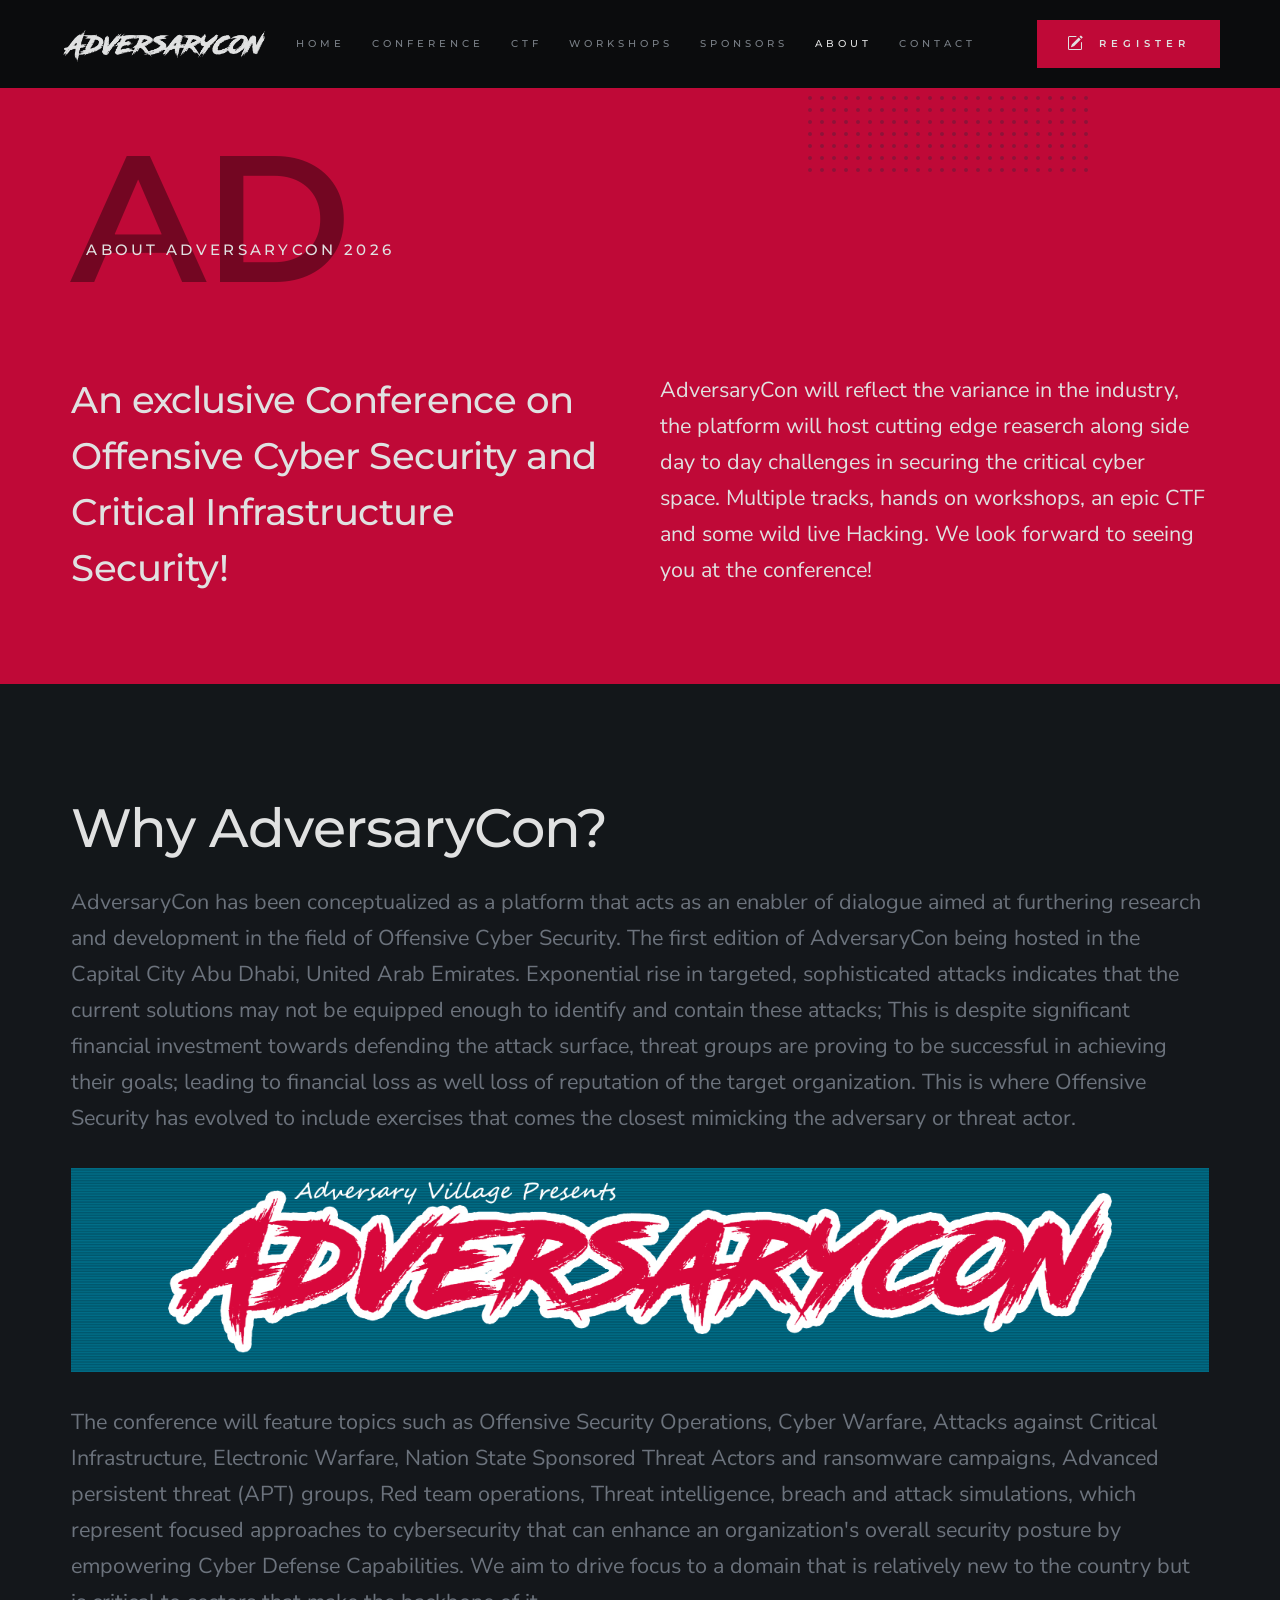
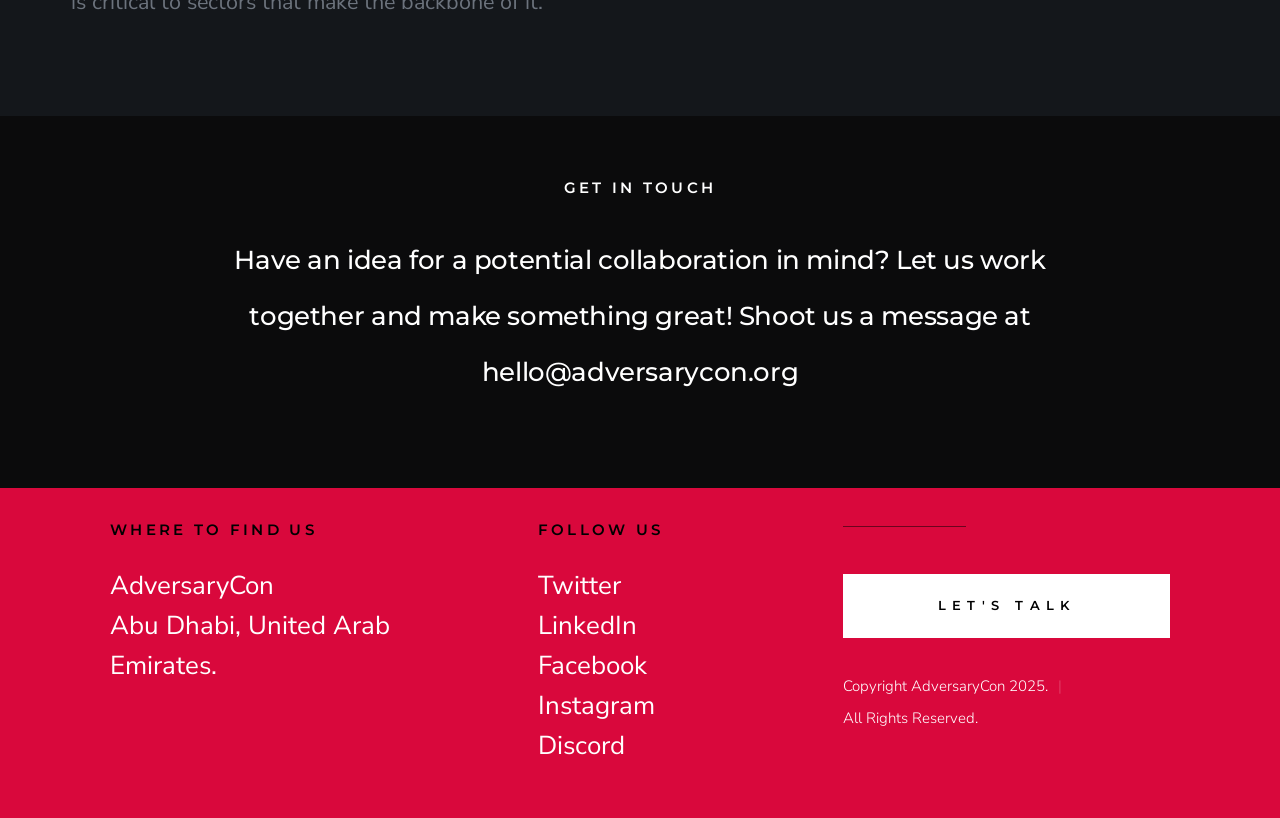
==== commit 27c13832: "adversarycon primary" ====
--- a/about/index.html
+++ b/about/index.html
@@ -86,7 +86,7 @@
       
         <div class="row">
             <div class="column large-12">
-                <div class="section-title2" data-num="ADV" data-aos="fade-up">
+                <div class="section-title2" data-num="AD" data-aos="fade-up">
                     <h3 class="h6" style="color: white;">About AdversaryCon 2026</h3>
                 </div>
             </div>
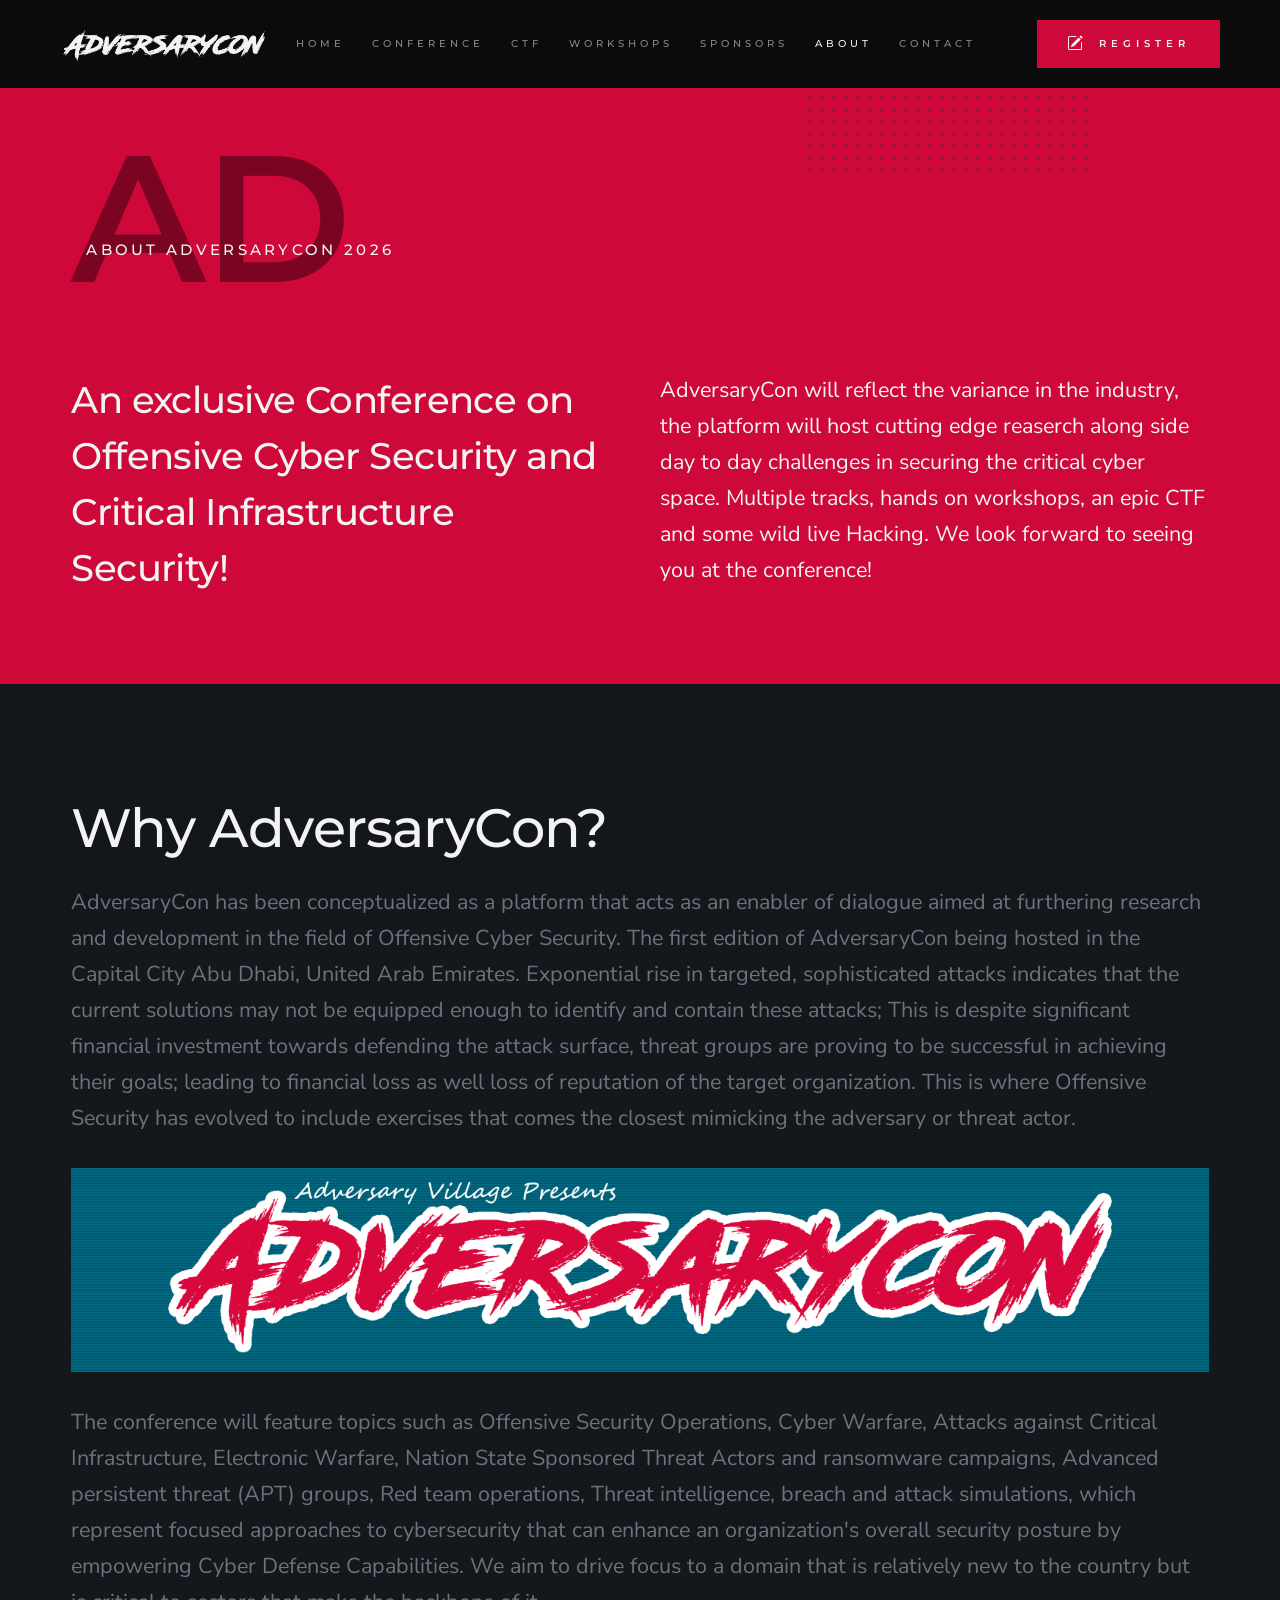
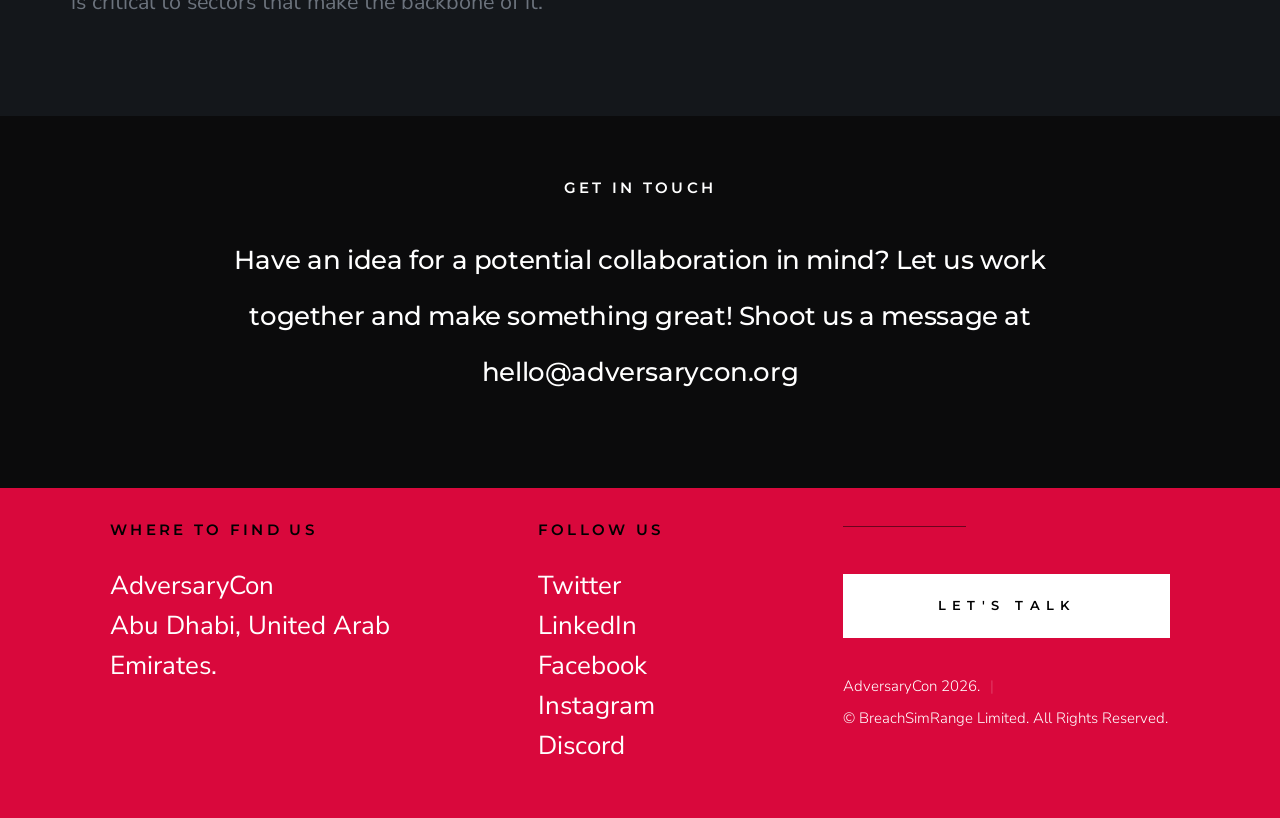
==== commit 3caa5287: "adversarycon" ====
--- a/about/index.html
+++ b/about/index.html
@@ -190,9 +190,8 @@
                 <a href="mailto:hello@adversarycon.org" class="btn h-full-width">Let's Talk</a>
 
                 <div class="ss-copyright">
-                    <span>Copyright AdversaryCon 2025.</span> 
-                
-                    <span>All Rights Reserved.</span>
+                    <span>AdversaryCon 2026.</span> 
+                    <span>© BreachSimRange Limited. All Rights Reserved.</span>
                 </div>
             </div>
 
